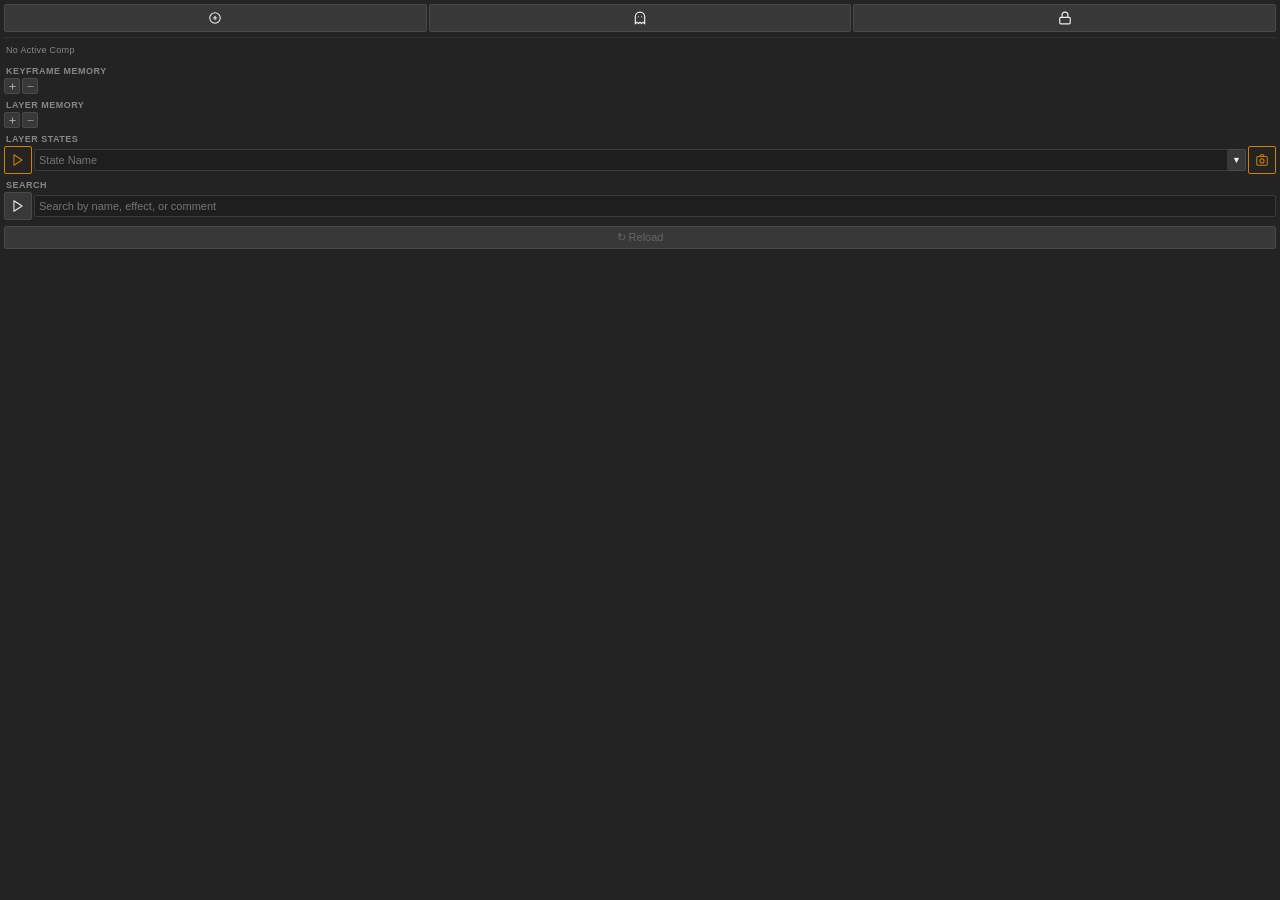
==== index.html @ d389cfa8 "ye" ====
<!DOCTYPE html>
<html>
<head>
    <meta charset="utf-8">
    <title>Holy Layer Master</title>
    <link rel="stylesheet" href="css/style.css">
</head>
<body>
    <div id="isolationBar" class="isolation-bar">
        <button id="soloBtn" class="iso-btn" title="Toggle solo on selected layers">
            <svg viewBox="0 0 24 24" fill="none" stroke="currentColor" stroke-width="1.8" stroke-linecap="round"><circle cx="12" cy="12" r="9"/><line x1="12" y1="9" x2="12" y2="15"/><line x1="9" y1="12" x2="15" y2="12"/></svg>
        </button>
        <button id="shyBtn" class="iso-btn" title="Shy focus: hide non-selected layers">
            <svg viewBox="0 0 24 24" fill="none" stroke="currentColor" stroke-width="2" stroke-linecap="round" stroke-linejoin="round"><path d="M9 10h.01"/><path d="M15 10h.01"/><path d="M12 2a8 8 0 0 0-8 8v12l3-3 2.5 2.5L12 19l2.5 2.5L17 19l3 3V10a8 8 0 0 0-8-8z"/></svg>
        </button>
        <button id="lockBtn" class="iso-btn" title="Lock selected layers">
            <svg viewBox="0 0 24 24" fill="none" stroke="currentColor" stroke-width="2" stroke-linecap="round" stroke-linejoin="round"><rect x="3" y="11" width="18" height="11" rx="2" ry="2"/><path d="M7 11V7a5 5 0 0 1 10 0v4"/></svg>
        </button>
    </div>
    <div id="activeCompLabel" class="comp-label">No Active Comp</div>

    <div class="section-title">Keyframe Memory</div>
    <div id="kfBanksContainer"></div>
    <div class="bank-controls">
        <button id="addKfBank" class="ctrl-btn add-btn" title="Add new keyframe memory bank">
            <svg viewBox="0 0 24 24" fill="none" stroke="currentColor" stroke-width="2.5" stroke-linecap="round" stroke-linejoin="round"><line x1="12" y1="5" x2="12" y2="19"/><line x1="5" y1="12" x2="19" y2="12"/></svg>
        </button>
        <button id="removeKfBank" class="ctrl-btn rem-btn" title="Remove this keyframe memory bank">
            <svg viewBox="0 0 24 24" fill="none" stroke="currentColor" stroke-width="2.5" stroke-linecap="round" stroke-linejoin="round"><line x1="5" y1="12" x2="19" y2="12"/></svg>
        </button>
    </div>

    <div class="section-title">Layer Memory</div>
    <div id="layBanksContainer"></div>
    <div class="bank-controls">
        <button id="addLayBank" class="ctrl-btn add-btn" title="Add new layer memory bank">
            <svg viewBox="0 0 24 24" fill="none" stroke="currentColor" stroke-width="2.5" stroke-linecap="round" stroke-linejoin="round"><line x1="12" y1="5" x2="12" y2="19"/><line x1="5" y1="12" x2="19" y2="12"/></svg>
        </button>
        <button id="removeLayBank" class="ctrl-btn rem-btn" title="Remove this layer memory bank">
            <svg viewBox="0 0 24 24" fill="none" stroke="currentColor" stroke-width="2.5" stroke-linecap="round" stroke-linejoin="round"><line x1="5" y1="12" x2="19" y2="12"/></svg>
        </button>
    </div>

    <div class="section-title">Layer States</div>
    <div class="row" id="stateRow">
        <button id="applyStateBtn" class="icon-btn" title="Apply saved timeline switches to matching layers">
            <svg viewBox="0 0 24 24" fill="none" stroke="currentColor" stroke-width="1.8" stroke-linecap="round" stroke-linejoin="round"><path d="M5 3l14 9-14 9V3z"/></svg>
        </button>
        <div class="state-combo-wrap">
            <input type="text" id="stateNameInput" class="state-combo-input" placeholder="State Name" title="Active State (Click to Rename)">
            <button id="stateDropdownBtn" class="state-combo-arrow" title="Switch active state">&#9660;</button>
            <div id="stateDropdownList" class="state-dropdown-list" style="display:none"></div>
        </div>
        <button id="captureStateBtn" class="icon-btn" title="Capture current Eye, Shy, Solo, and Lock states into this snapshot">
            <svg viewBox="0 0 24 24" fill="none" stroke="currentColor" stroke-width="1.8" stroke-linecap="round" stroke-linejoin="round"><rect x="3" y="6" width="18" height="15" rx="2"/><path d="M8 6l2-3h4l2 3"/><circle cx="12" cy="13.5" r="3.5"/></svg>
        </button>
    </div>

    <div class="section-title">Search</div>
    <div class="row" id="searchRow">
        <button id="searchBtn" class="icon-btn" title="Quick select layers matched by search term">
            <svg viewBox="0 0 24 24" fill="none" stroke="currentColor" stroke-width="1.8" stroke-linecap="round" stroke-linejoin="round"><path d="M5 3l14 9-14 9V3z"/></svg>
        </button>
        <input type="text" placeholder="Search by name, effect, or comment" id="searchInput" title="Search by name, effect, or comment">
    </div>
    <div class="row" style="margin-top: 6px;">
        <button id="reloadBtn" style="width: 100%; color: #666;">&#8635; Reload</button>
    </div>
    <script src="js/CSInterface.js"></script>
    <script src="js/main.js"></script>
</body>
</html>
---- css/style.css ----
/* === BASE === */
body { background-color: #232323; color: #ccc; font-family: "Segoe UI", Tahoma, sans-serif; font-size: 11px; padding: 4px; margin: 0; overflow-x: hidden; user-select: none; }
.comp-label { font-size: 9px; color: #888; padding: 2px 2px 5px; letter-spacing: 0.3px; white-space: nowrap; overflow: hidden; text-overflow: ellipsis; }
@keyframes comp-flash { 0% { color: #ddd; } 100% { color: #888; } }
.comp-label.flash { animation: comp-flash 0.5s ease-out; }
.section-title { font-weight: 600; margin: 6px 0 2px 2px; text-transform: uppercase; font-size: 9px; letter-spacing: 0.5px; color: #888; }
.row { display: flex; align-items: center; margin-bottom: 2px; gap: 2px; }

/* === INPUTS === */
input { flex-grow: 1; background-color: #1e1e1e; color: #fff; border: 1px solid #3a3a3a; padding: 4px; border-radius: 2px; outline: none; min-width: 40px; font-size: 11px; }
input:focus { border-color: #0078d7; }

/* === BUTTONS (base) === */
button { background-color: #383838; color: #eee; border: 1px solid #4a4a4a; padding: 4px; cursor: pointer; border-radius: 2px; width: 36px; flex-shrink: 0; font-size: 11px; transition: background-color 0.1s; }
button:hover { background-color: #555; }
button:active { background-color: #222; border-color: #0078d7; }

/* === ICON BUTTONS (sel/cap in bank rows, states, search) === */
.icon-btn { width: 28px; height: 28px; padding: 0; display: inline-flex; align-items: center; justify-content: center; }
.icon-btn svg { width: 14px; height: 14px; display: block; flex-shrink: 0; }

/* Default state for bank/state buttons is an amber outline */
#kfBanksContainer .icon-btn,
#layBanksContainer .icon-btn,
#stateRow .icon-btn {
    background-color: transparent;
    border-color: #d47d00;
    color: #d47d00;
}

.icon-btn.cap-active { background-color: #b36800; border-color: #d47d00; color: #eee; }
.icon-btn.cap-active:hover { background-color: #cc7800; }


/* === CLEAR BUTTON (x) === */
.clr-btn { width: 20px; font-size: 13px; color: #555; padding: 4px 0; border-color: transparent; background: transparent; }
.clr-btn:hover { color: #e06c75; background-color: transparent; border-color: transparent; }

/* === BANK CONTROLS (+/-) === */
.bank-controls { display: flex; gap: 2px; margin: 2px 0 4px; }
.ctrl-btn { width: 16px; height: 16px; padding: 0; display: inline-flex; align-items: center; justify-content: center; }
.ctrl-btn svg { width: 9px; height: 9px; display: block; flex-shrink: 0; }
.add-btn { color: #aaa; }
.rem-btn { color: #888; }

/* === ISOLATION BAR === */
.isolation-bar { display: flex; gap: 2px; margin-bottom: 5px; padding-bottom: 5px; border-bottom: 1px solid #333; }
.iso-btn { flex: 1; width: auto; height: 28px; padding: 0; display: inline-flex; align-items: center; justify-content: center; }
.iso-btn svg { width: 14px; height: 14px; display: block; flex-shrink: 0; }

/* === COLOR PICKER POPUP === */
.color-picker-popup {
    position: fixed;
    z-index: 1000;
    background: #2a2a2a;
    border: 1px solid #505050;
    border-radius: 3px;
    padding: 6px;
    box-shadow: 0 4px 14px rgba(0,0,0,0.6);
    min-width: 154px;
}
.cp-swatch-grid {
    display: grid;
    grid-template-columns: repeat(8, 16px);
    gap: 2px;
    margin-bottom: 6px;
}
.cp-swatch {
    width: 16px;
    height: 16px;
    border-radius: 2px;
    cursor: pointer;
    border: 1px solid rgba(255,255,255,0.1);
    position: relative;
    transition: transform 0.1s;
}
.cp-swatch:hover { transform: scale(1.25); border-color: rgba(255,255,255,0.5); z-index: 1; }
.cp-swatch-empty { background: repeating-linear-gradient(45deg,#333 0,#333 3px,#2a2a2a 3px,#2a2a2a 6px); cursor: default; }
.cp-hex-row { display: flex; align-items: center; gap: 2px; margin-bottom: 4px; }
.cp-hash { color: #777; font-size: 11px; flex-shrink: 0; }
#cpHexInput { flex: 1; min-width: 0; font-family: monospace; font-size: 11px; text-transform: uppercase; letter-spacing: 0.5px; }
.cp-btn { width: 24px; height: 24px; font-size: 10px; padding: 0; flex-shrink: 0; }
.cp-reset-btn { width: 100%; font-size: 10px; color: #777; background: transparent; border-color: #3a3a3a; padding: 3px 0; }
.cp-reset-btn:hover { color: #ccc; background: #333; }

/* === LAYER STATES COMBO === */
.state-combo-wrap { flex: 1; position: relative; display: flex; min-width: 0; }
.state-combo-input { flex: 1; min-width: 0; border-radius: 2px 0 0 2px; }
.state-combo-arrow { width: 18px; padding: 0; border-left: none; border-radius: 0 2px 2px 0; font-size: 9px; align-self: stretch; flex-shrink: 0; line-height: 1; }
.state-dropdown-list { position: absolute; top: 100%; left: 0; right: 0; background-color: #2a2a2a; border: 1px solid #4a4a4a; border-top: none; border-radius: 0 0 2px 2px; z-index: 100; max-height: 120px; overflow-y: auto; }
.dropdown-item { padding: 4px 6px; cursor: pointer; font-size: 11px; color: #ccc; white-space: nowrap; overflow: hidden; text-overflow: ellipsis; }
.dropdown-item:hover { background-color: #3a3a3a; }
.dropdown-item.active { color: #fff; background-color: #2e2e2e; }
.dropdown-item.create-new { color: #777; border-top: 1px solid #3a3a3a; font-style: italic; }
.dropdown-item.create-new:hover { background-color: #333; color: #aaa; }

/* ============================================================
   NARROW / SIDEPANEL LAYOUT
   Toggled by JS ResizeObserver adding .narrow to body
   ============================================================ */

.narrow .isolation-bar {
    flex-direction: column;
    gap: 4px;
}

.narrow .iso-btn {
    height: 44px;
    min-width: 10px;
}

.narrow .isolation-bar ~ .section-title,
.narrow .section-title { letter-spacing: 0.1em; }

.narrow #kfBanksContainer .row,
.narrow #layBanksContainer .row {
    flex-wrap: wrap;
}

/* Hide bank name inputs in narrow mode */
.narrow #kfBanksContainer .row input,
.narrow #layBanksContainer .row input {
    display: none;
}

.narrow #stateRow {
    flex-wrap: wrap;
}

/* Stack state dropdown above its buttons */
.narrow #stateRow .state-combo-wrap {
    order: -1;
    flex: 0 0 100%;
    margin-bottom: 2px;
}

.narrow #stateRow #applyStateBtn {
    margin-right: 0;
}

/* Stack search input above its button */
.narrow #searchRow {
    flex-wrap: wrap;
}
.narrow #searchRow #searchInput {
    order: -1;
    flex: 0 0 100%;
    margin-bottom: 2px;
}
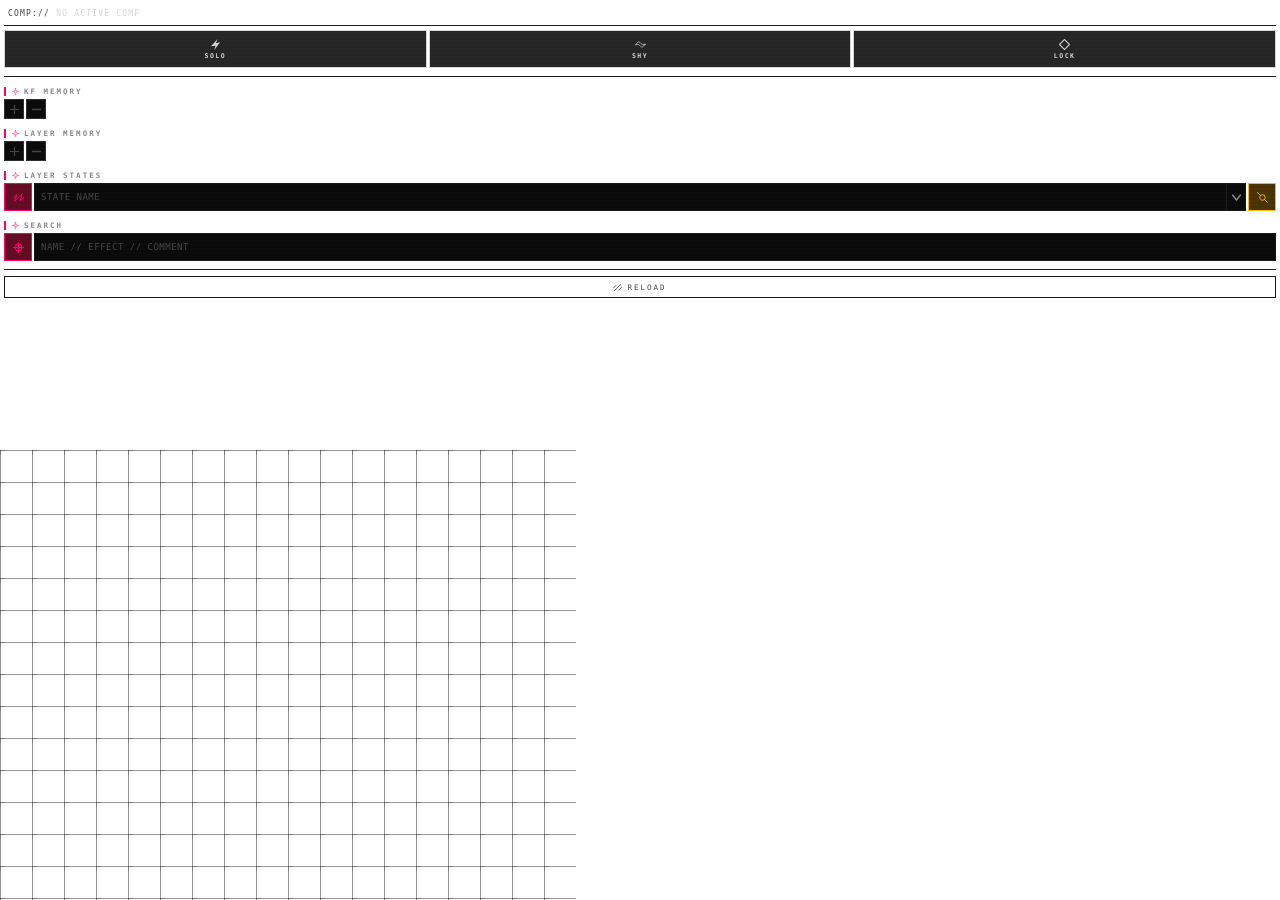
==== commit e46c44f2: "ok" ====
--- a/index.html
+++ b/index.html
@@ -1,72 +1,234 @@
 <!DOCTYPE html>
+<!-- ────────────────────────────────────────────── -->
+<!-- #region 🌐🌐🌐 HEAD
+─────────────────────────────────────────────────── -->
 <html>
 <head>
     <meta charset="utf-8">
     <title>Holy Layer Master</title>
     <link rel="stylesheet" href="css/style.css">
 </head>
+<!-- #endregion
+───────────────
+─────────────────────────────────────────────────── -->
 <body>
+
+<!-- ────────────────────────────────────────────── -->
+<!-- #region ⬛⬛⬛ BACKGROUND LAYER STACK
+─────────────────────────────────────────────────── -->
+
+<!-- Layer 4 — CRT Scanlines (full coverage, z-index 1000) -->
+<div class="crt-scanlines" aria-hidden="true"></div>
+
+<!-- Layer 2 — Theme Background Element (2% opacity, offset bottom-right) -->
+<svg id="theme-bg-element" xmlns="http://www.w3.org/2000/svg" viewBox="0 0 267.42 566.59" aria-hidden="true">
+    <path d="M267.42,287.1c-104.06,7.3-158.52,68.85-256.77,279.49C96.61,355.16,95.71,291.19,0,279.49,104.06,272.19,158.52,210.65,256.77,0c-85.96,211.43-85.06,275.39,10.65,287.1Z" fill="#FFFFFF" stroke="none"/>
+</svg>
+
+<!-- Layer 3 — Grid Element (abstract, bottom-left crop) -->
+<svg class="hp-grid-element" xmlns="http://www.w3.org/2000/svg" aria-hidden="true">
+    <defs>
+        <pattern id="hp-layout-grid" width="5" height="5" patternUnits="userSpaceOnUse">
+            <path d="M 8 0 L 0 0 0 8" fill="none" stroke="#1A1A1A" stroke-width="0.5"/>
+        </pattern>
+        <pattern id="hp-major-grid" width="32" height="32" patternUnits="userSpaceOnUse">
+            <rect width="5" height="5" fill="url(#hp-layout-grid)"/>
+            <path d="M 32 0 L 0 0 0 32" fill="none" stroke="#2E2E2E" stroke-width="1"/>
+        </pattern>
+    </defs>
+    <rect width="100%" height="100%" fill="url(#hp-major-grid)"/>
+</svg>
+
+<!-- #endregion
+───────────────
+─────────────────────────────────────────────────── -->
+
+<!-- ────────────────────────────────────────────── -->
+<!-- #region 🔴🔴🔴 PLUGIN FRAME
+─────────────────────────────────────────────────── -->
+<div class="hp-frame">
+
+    <!-- ────────────────────────────────────────── -->
+    <!-- #region 🔷🔷🔷 COMP HEADER
+    ─────────────────────────────────────────────── -->
+    <div id="activeCompLabel" class="comp-label">NO ACTIVE COMP</div>
+    <!-- #endregion
+    ───────────────
+    ─────────────────────────────────────────────── -->
+
+    <!-- ────────────────────────────────────────── -->
+    <!-- #region ⚡⚡⚡ ISOLATION BAR
+    ─────────────────────────────────────────────── -->
     <div id="isolationBar" class="isolation-bar">
         <button id="soloBtn" class="iso-btn" title="Toggle solo on selected layers">
-            <svg viewBox="0 0 24 24" fill="none" stroke="currentColor" stroke-width="1.8" stroke-linecap="round"><circle cx="12" cy="12" r="9"/><line x1="12" y1="9" x2="12" y2="15"/><line x1="9" y1="12" x2="15" y2="12"/></svg>
+            <!-- icons-bolt-solid-acute — energy / spotlight -->
+            <svg viewBox="0 0 8.25 10" fill="currentColor" xmlns="http://www.w3.org/2000/svg">
+                <polygon points="8.25 3 4.45 3.77 6.04 0 0 6.65 4.11 6.04 3.04 10 8.25 3"/>
+            </svg>
+            <span class="iso-label">SOLO</span>
         </button>
         <button id="shyBtn" class="iso-btn" title="Shy focus: hide non-selected layers">
-            <svg viewBox="0 0 24 24" fill="none" stroke="currentColor" stroke-width="2" stroke-linecap="round" stroke-linejoin="round"><path d="M9 10h.01"/><path d="M15 10h.01"/><path d="M12 2a8 8 0 0 0-8 8v12l3-3 2.5 2.5L12 19l2.5 2.5L17 19l3 3V10a8 8 0 0 0-8-8z"/></svg>
+            <!-- icons-wave-splice — phase / modulate visibility -->
+            <svg viewBox="0 0 14.95 8" fill="none" stroke="currentColor" stroke-linecap="round" stroke-linejoin="round" xmlns="http://www.w3.org/2000/svg">
+                <path d="M12.07,4.03c-1.37.23-2.76-.23-3.72-1.23-.77-.8-1.44-1.49-1.44-1.49-.53-.76-1.83-1.12-2.55-.47L.5,4.38l1.97-.38c1.43-.28,2.9.2,3.89,1.27.89.96,1.73,1.84,1.84,1.91.63.43,1.55.43,2.05,0l4.2-3.55-2.38.4Z"/>
+            </svg>
+            <span class="iso-label">SHY</span>
         </button>
         <button id="lockBtn" class="iso-btn" title="Lock selected layers">
-            <svg viewBox="0 0 24 24" fill="none" stroke="currentColor" stroke-width="2" stroke-linecap="round" stroke-linejoin="round"><rect x="3" y="11" width="18" height="11" rx="2" ry="2"/><path d="M7 11V7a5 5 0 0 1 10 0v4"/></svg>
-        </button>
-    </div>
-    <div id="activeCompLabel" class="comp-label">No Active Comp</div>
-
-    <div class="section-title">Keyframe Memory</div>
+            <!-- icons-diamond-solid-frame — locked / precious -->
+            <svg viewBox="0 0 10.04 10.04" fill="currentColor" xmlns="http://www.w3.org/2000/svg">
+                <path d="M5.01,1.15l3.88,3.88-3.86,3.86-3.88-3.88,3.86-3.86M5.01,0c-.16,0-.33.06-.45.19L.19,4.56c-.25.25-.25.66,0,.91l4.38,4.38c.13.13.29.19.45.19s.33-.06.45-.19l4.37-4.37c.25-.25.25-.66,0-.91L5.47.19c-.13-.13-.29-.19-.45-.19h0Z"/>
+            </svg>
+            <span class="iso-label">LOCK</span>
+        </button>
+    </div>
+    <!-- #endregion
+    ───────────────
+    ─────────────────────────────────────────────── -->
+
+    <!-- ────────────────────────────────────────── -->
+    <!-- #region 💾💾💾 KEYFRAME MEMORY
+    ─────────────────────────────────────────────── -->
+    <div class="section-header">
+        <svg class="section-star" viewBox="0 0 11 11" fill="none" stroke="currentColor" stroke-linecap="round" stroke-linejoin="round">
+            <polygon points="5.5 .5 6.57 4.43 10.5 5.5 6.57 6.57 5.5 10.5 4.43 6.57 .5 5.5 4.43 4.43 5.5 .5"/>
+        </svg>
+        <span class="section-title">KF Memory</span>
+    </div>
     <div id="kfBanksContainer"></div>
     <div class="bank-controls">
         <button id="addKfBank" class="ctrl-btn add-btn" title="Add new keyframe memory bank">
-            <svg viewBox="0 0 24 24" fill="none" stroke="currentColor" stroke-width="2.5" stroke-linecap="round" stroke-linejoin="round"><line x1="12" y1="5" x2="12" y2="19"/><line x1="5" y1="12" x2="19" y2="12"/></svg>
-        </button>
-        <button id="removeKfBank" class="ctrl-btn rem-btn" title="Remove this keyframe memory bank">
-            <svg viewBox="0 0 24 24" fill="none" stroke="currentColor" stroke-width="2.5" stroke-linecap="round" stroke-linejoin="round"><line x1="5" y1="12" x2="19" y2="12"/></svg>
-        </button>
-    </div>
-
-    <div class="section-title">Layer Memory</div>
+            <!-- icons-plus-line -->
+            <svg viewBox="0 0 11 11" fill="none" stroke="currentColor" stroke-width="1.5" stroke-linecap="round" xmlns="http://www.w3.org/2000/svg">
+                <line x1="5.5" y1=".5" x2="5.5" y2="10.5"/>
+                <line x1=".5" y1="5.5" x2="10.5" y2="5.5"/>
+            </svg>
+        </button>
+        <button id="removeKfBank" class="ctrl-btn rem-btn" title="Remove last keyframe memory bank">
+            <!-- icons-minus-line -->
+            <svg viewBox="0 0 9.4 1" fill="none" stroke="currentColor" stroke-width="1.5" stroke-linecap="round" xmlns="http://www.w3.org/2000/svg">
+                <line x1=".5" y1=".5" x2="8.9" y2=".5"/>
+            </svg>
+        </button>
+    </div>
+    <!-- #endregion
+    ───────────────
+    ─────────────────────────────────────────────── -->
+
+    <!-- ────────────────────────────────────────── -->
+    <!-- #region 🗂️🗂️🗂️ LAYER MEMORY
+    ─────────────────────────────────────────────── -->
+    <div class="section-header">
+        <svg class="section-star" viewBox="0 0 11 11" fill="none" stroke="currentColor" stroke-linecap="round" stroke-linejoin="round">
+            <polygon points="5.5 .5 6.57 4.43 10.5 5.5 6.57 6.57 5.5 10.5 4.43 6.57 .5 5.5 4.43 4.43 5.5 .5"/>
+        </svg>
+        <span class="section-title">Layer Memory</span>
+    </div>
     <div id="layBanksContainer"></div>
     <div class="bank-controls">
         <button id="addLayBank" class="ctrl-btn add-btn" title="Add new layer memory bank">
-            <svg viewBox="0 0 24 24" fill="none" stroke="currentColor" stroke-width="2.5" stroke-linecap="round" stroke-linejoin="round"><line x1="12" y1="5" x2="12" y2="19"/><line x1="5" y1="12" x2="19" y2="12"/></svg>
-        </button>
-        <button id="removeLayBank" class="ctrl-btn rem-btn" title="Remove this layer memory bank">
-            <svg viewBox="0 0 24 24" fill="none" stroke="currentColor" stroke-width="2.5" stroke-linecap="round" stroke-linejoin="round"><line x1="5" y1="12" x2="19" y2="12"/></svg>
-        </button>
-    </div>
-
-    <div class="section-title">Layer States</div>
+            <svg viewBox="0 0 11 11" fill="none" stroke="currentColor" stroke-width="1.5" stroke-linecap="round" xmlns="http://www.w3.org/2000/svg">
+                <line x1="5.5" y1=".5" x2="5.5" y2="10.5"/>
+                <line x1=".5" y1="5.5" x2="10.5" y2="5.5"/>
+            </svg>
+        </button>
+        <button id="removeLayBank" class="ctrl-btn rem-btn" title="Remove last layer memory bank">
+            <svg viewBox="0 0 9.4 1" fill="none" stroke="currentColor" stroke-width="1.5" stroke-linecap="round" xmlns="http://www.w3.org/2000/svg">
+                <line x1=".5" y1=".5" x2="8.9" y2=".5"/>
+            </svg>
+        </button>
+    </div>
+    <!-- #endregion
+    ───────────────
+    ─────────────────────────────────────────────── -->
+
+    <!-- ────────────────────────────────────────── -->
+    <!-- #region 📷📷📷 LAYER STATES
+    ─────────────────────────────────────────────── -->
+    <div class="section-header">
+        <svg class="section-star" viewBox="0 0 11 11" fill="none" stroke="currentColor" stroke-linecap="round" stroke-linejoin="round">
+            <polygon points="5.5 .5 6.57 4.43 10.5 5.5 6.57 6.57 5.5 10.5 4.43 6.57 .5 5.5 4.43 4.43 5.5 .5"/>
+        </svg>
+        <span class="section-title">Layer States</span>
+    </div>
     <div class="row" id="stateRow">
         <button id="applyStateBtn" class="icon-btn" title="Apply saved timeline switches to matching layers">
-            <svg viewBox="0 0 24 24" fill="none" stroke="currentColor" stroke-width="1.8" stroke-linecap="round" stroke-linejoin="round"><path d="M5 3l14 9-14 9V3z"/></svg>
+            <!-- icons-zigbolt-outline — send / apply -->
+            <svg viewBox="0 0 14.21 11" fill="none" stroke="currentColor" stroke-width="1.2" stroke-linecap="round" stroke-linejoin="round" xmlns="http://www.w3.org/2000/svg">
+                <polyline points=".5 6.26 4.97 1.78 1.84 10.5 11.84 .5 9.24 9.76 13.71 5.28"/>
+            </svg>
         </button>
         <div class="state-combo-wrap">
-            <input type="text" id="stateNameInput" class="state-combo-input" placeholder="State Name" title="Active State (Click to Rename)">
-            <button id="stateDropdownBtn" class="state-combo-arrow" title="Switch active state">&#9660;</button>
+            <input type="text" id="stateNameInput" class="state-combo-input" placeholder="State Name" title="Active State (click to rename)">
+            <button id="stateDropdownBtn" class="state-combo-arrow" title="Switch active state">
+                <!-- icons-chevron-stack-vertical (single chevron down) -->
+                <svg viewBox="0 0 9.17 6" fill="none" stroke="currentColor" stroke-width="1.5" stroke-linecap="round" stroke-linejoin="round" xmlns="http://www.w3.org/2000/svg">
+                    <polyline points="8.67 .5 4.59 5.5 .5 .5"/>
+                </svg>
+            </button>
             <div id="stateDropdownList" class="state-dropdown-list" style="display:none"></div>
         </div>
         <button id="captureStateBtn" class="icon-btn" title="Capture current Eye, Shy, Solo, and Lock states into this snapshot">
-            <svg viewBox="0 0 24 24" fill="none" stroke="currentColor" stroke-width="1.8" stroke-linecap="round" stroke-linejoin="round"><rect x="3" y="6" width="18" height="15" rx="2"/><path d="M8 6l2-3h4l2 3"/><circle cx="12" cy="13.5" r="3.5"/></svg>
-        </button>
-    </div>
-
-    <div class="section-title">Search</div>
+            <!-- icons-lens-split — capture / focus -->
+            <svg viewBox="0 0 11 11" fill="none" stroke="currentColor" stroke-linecap="round" stroke-linejoin="round" xmlns="http://www.w3.org/2000/svg">
+                <line x1="3.59" y1="3.59" x2=".5" y2=".5"/>
+                <line x1="10.5" y1="10.5" x2="7.41" y2="7.41"/>
+                <path d="M7.41,3.59c-1.05-1.05-2.76-1.05-3.82,0-1.05,1.05-1.05,2.76,0,3.82,1.05,1.05,2.76,1.05,3.82,0,1.05-1.05,1.05-2.76,0-3.82Z"/>
+            </svg>
+        </button>
+    </div>
+    <!-- #endregion
+    ───────────────
+    ─────────────────────────────────────────────── -->
+
+    <!-- ────────────────────────────────────────── -->
+    <!-- #region 🔍🔍🔍 SEARCH
+    ─────────────────────────────────────────────── -->
+    <div class="section-header">
+        <svg class="section-star" viewBox="0 0 11 11" fill="none" stroke="currentColor" stroke-linecap="round" stroke-linejoin="round">
+            <polygon points="5.5 .5 6.57 4.43 10.5 5.5 6.57 6.57 5.5 10.5 4.43 6.57 .5 5.5 4.43 4.43 5.5 .5"/>
+        </svg>
+        <span class="section-title">Search</span>
+    </div>
     <div class="row" id="searchRow">
         <button id="searchBtn" class="icon-btn" title="Quick select layers matched by search term">
-            <svg viewBox="0 0 24 24" fill="none" stroke="currentColor" stroke-width="1.8" stroke-linecap="round" stroke-linejoin="round"><path d="M5 3l14 9-14 9V3z"/></svg>
-        </button>
-        <input type="text" placeholder="Search by name, effect, or comment" id="searchInput" title="Search by name, effect, or comment">
-    </div>
-    <div class="row" style="margin-top: 6px;">
-        <button id="reloadBtn" style="width: 100%; color: #666;">&#8635; Reload</button>
-    </div>
-    <script src="js/CSInterface.js"></script>
-    <script src="js/main.js"></script>
+            <!-- icons-target-cross-ring — targeting / select -->
+            <svg viewBox="0 0 11 11" fill="none" stroke="currentColor" stroke-linecap="round" stroke-linejoin="round" xmlns="http://www.w3.org/2000/svg">
+                <line x1="5.5" y1=".5" x2="5.5" y2="10.5"/>
+                <line x1=".5" y1="5.5" x2="10.5" y2="5.5"/>
+                <circle cx="5.5" cy="5.47" r="3.56"/>
+            </svg>
+        </button>
+        <input type="text" placeholder="Name // Effect // Comment" id="searchInput" title="Search by name, effect, or comment">
+    </div>
+    <!-- #endregion
+    ───────────────
+    ─────────────────────────────────────────────── -->
+
+    <!-- ────────────────────────────────────────── -->
+    <!-- #region 🔁🔁🔁 SYSTEM
+    ─────────────────────────────────────────────── -->
+    <div class="row hp-sys-row">
+        <button id="reloadBtn" class="sys-btn">
+            <svg viewBox="0 0 14.21 11" fill="none" stroke="currentColor" stroke-width="1.2" stroke-linecap="round" stroke-linejoin="round" xmlns="http://www.w3.org/2000/svg">
+                <!-- icons-zigbolt-segmented — reload signal -->
+                <line x1="2.21" y1="10.5" x2="12.21" y2=".5"/>
+                <line x1=".5" y1="6.26" x2="4.97" y2="1.78"/>
+                <line x1="9.24" y1="9.76" x2="13.71" y2="5.28"/>
+            </svg>
+            RELOAD
+        </button>
+    </div>
+    <!-- #endregion
+    ───────────────
+    ─────────────────────────────────────────────── -->
+
+</div>
+<!-- #endregion
+───────────────
+─────────────────────────────────────────────────── -->
+
+<script src="js/CSInterface.js"></script>
+<script src="js/main.js"></script>
 </body>
 </html>
--- a/css/style.css
+++ b/css/style.css
@@ -1,149 +1,760 @@
-/* === BASE === */
-body { background-color: #232323; color: #ccc; font-family: "Segoe UI", Tahoma, sans-serif; font-size: 11px; padding: 4px; margin: 0; overflow-x: hidden; user-select: none; }
-.comp-label { font-size: 9px; color: #888; padding: 2px 2px 5px; letter-spacing: 0.3px; white-space: nowrap; overflow: hidden; text-overflow: ellipsis; }
-@keyframes comp-flash { 0% { color: #ddd; } 100% { color: #888; } }
-.comp-label.flash { animation: comp-flash 0.5s ease-out; }
-.section-title { font-weight: 600; margin: 6px 0 2px 2px; text-transform: uppercase; font-size: 9px; letter-spacing: 0.5px; color: #888; }
-.row { display: flex; align-items: center; margin-bottom: 2px; gap: 2px; }
-
-/* === INPUTS === */
-input { flex-grow: 1; background-color: #1e1e1e; color: #fff; border: 1px solid #3a3a3a; padding: 4px; border-radius: 2px; outline: none; min-width: 40px; font-size: 11px; }
-input:focus { border-color: #0078d7; }
-
-/* === BUTTONS (base) === */
-button { background-color: #383838; color: #eee; border: 1px solid #4a4a4a; padding: 4px; cursor: pointer; border-radius: 2px; width: 36px; flex-shrink: 0; font-size: 11px; transition: background-color 0.1s; }
-button:hover { background-color: #555; }
-button:active { background-color: #222; border-color: #0078d7; }
-
-/* === ICON BUTTONS (sel/cap in bank rows, states, search) === */
-.icon-btn { width: 28px; height: 28px; padding: 0; display: inline-flex; align-items: center; justify-content: center; }
-.icon-btn svg { width: 14px; height: 14px; display: block; flex-shrink: 0; }
-
-/* Default state for bank/state buttons is an amber outline */
-#kfBanksContainer .icon-btn,
-#layBanksContainer .icon-btn,
-#stateRow .icon-btn {
-    background-color: transparent;
-    border-color: #d47d00;
-    color: #d47d00;
-}
-
-.icon-btn.cap-active { background-color: #b36800; border-color: #d47d00; color: #eee; }
-.icon-btn.cap-active:hover { background-color: #cc7800; }
-
-
-/* === CLEAR BUTTON (x) === */
-.clr-btn { width: 20px; font-size: 13px; color: #555; padding: 4px 0; border-color: transparent; background: transparent; }
-.clr-btn:hover { color: #e06c75; background-color: transparent; border-color: transparent; }
-
-/* === BANK CONTROLS (+/-) === */
-.bank-controls { display: flex; gap: 2px; margin: 2px 0 4px; }
-.ctrl-btn { width: 16px; height: 16px; padding: 0; display: inline-flex; align-items: center; justify-content: center; }
-.ctrl-btn svg { width: 9px; height: 9px; display: block; flex-shrink: 0; }
-.add-btn { color: #aaa; }
-.rem-btn { color: #888; }
-
-/* === ISOLATION BAR === */
-.isolation-bar { display: flex; gap: 2px; margin-bottom: 5px; padding-bottom: 5px; border-bottom: 1px solid #333; }
-.iso-btn { flex: 1; width: auto; height: 28px; padding: 0; display: inline-flex; align-items: center; justify-content: center; }
-.iso-btn svg { width: 14px; height: 14px; display: block; flex-shrink: 0; }
-
-/* === COLOR PICKER POPUP === */
+/* ────────────────────────────────────────────── */
+/* #region 🎨🎨🎨 COLOR VARIABLES
+─────────────────────────────────────────────────── */
+:root {
+  /* Monochrome */
+  --hp-void: #000000;
+  --hp-surface: #0A0A0A;
+  --hp-border: #1A1A1A;
+  --hp-border-active: #2E2E2E;
+
+  /* Signal Colors — Primary (Select / Recall) */
+  --hp-signal-MAIN: #FF0073;
+  --hp-signal-MAIN-dark: #640a23;
+  --hp-signal-MAIN-boost: #fdadb4;
+
+  /* Signal Colors — Secondary 1 (ISO / State toggles) */
+  --hp-signal-secondary-1: #d3d6d5;
+  --hp-signal-secondary-1-dark: #252525;
+  --hp-signal-secondary-1-boost: #ffffff;
+
+  /* Signal Colors — Secondary 2 (Capture / Save) */
+  --hp-signal-secondary-2: #FFB800;
+  --hp-signal-secondary-2-dark: #4a3200;
+  --hp-signal-secondary-2-boost: #ffd980;
+
+  /* Text & States */
+  --hp-signal-white: #F0F0F0;
+  --hp-signal-mid: #888888;
+  --hp-signal-dim: #444444;
+  --hp-danger: #FF2D2D;
+
+  /* Effects */
+  --hp-glow-MAIN: rgba(255, 0, 115, 0.15);
+  --hp-glow-teal: rgba(0, 255, 195, 0.12);
+  --hp-glow-amber: rgba(255, 184, 0, 0.15);
+}
+
+/* #endregion
+───────────────
+─────────────────────────────────────────────────── */
+/* #region 📐📐📐 LAYOUT TOKENS
+─────────────────────────────────────────────────── */
+:root {
+  --hp-stroke-hair: 0.75px;
+  --hp-stroke-thin: 1px;
+  --hp-radius: 0px;
+  --hp-grid-layout: 4px;
+  --hp-gap-segment: 2px;
+  --hp-scanline-opacity: 0.01;
+  --hp-scanline-repeat: 2px;
+  --hp-flicker-duration: 50ms;
+}
+
+/* #endregion
+───────────────
+─────────────────────────────────────────────────── */
+/* #region 🌍🌍🌍 BASE ELEMENTS
+─────────────────────────────────────────────────── */
+* { box-sizing: border-box; }
+
+body {
+  background: transparent;
+  color: var(--hp-signal-white);
+  font-family: 'JetBrains Mono', 'Consolas', 'Courier New', monospace;
+  font-size: 10px;
+  padding: 0;
+  margin: 0;
+  overflow-x: hidden;
+  user-select: none;
+}
+
+.hp-frame {
+  position: relative;
+  z-index: 1;
+  padding: 4px;
+}
+
+/* #endregion
+───────────────
+─────────────────────────────────────────────────── */
+/* #region ⚡⚡⚡ ANIMATIONS & EFFECTS
+─────────────────────────────────────────────────── */
+@keyframes sync-flicker {
+  0%, 100% { opacity: 1; }
+  25%       { opacity: 0.8; }
+  50%       { opacity: 1; }
+  75%       { opacity: 0.9; }
+}
+
+@keyframes comp-flash {
+  0%   { color: var(--hp-signal-white); }
+  100% { color: var(--hp-signal-secondary-1); }
+}
+
+.comp-label.flash {
+  animation: comp-flash 0.4s steps(4, end);
+}
+
+button:active {
+  animation: sync-flicker var(--hp-flicker-duration) steps(4, end);
+}
+
+/* #endregion
+───────────────
+─────────────────────────────────────────────────── */
+/* #region 🌐🌐🌐 BACKGROUND LAYERS
+─────────────────────────────────────────────────── */
+.crt-scanlines {
+  position: fixed;
+  top: 0;
+  left: 0;
+  width: 100%;
+  height: 100%;
+  background-image: repeating-linear-gradient(
+    0deg,
+    transparent,
+    transparent var(--hp-scanline-repeat),
+    rgba(255, 255, 255, var(--hp-scanline-opacity)) var(--hp-scanline-repeat),
+    rgba(255, 255, 255, var(--hp-scanline-opacity)) calc(var(--hp-scanline-repeat) * 2)
+  );
+  pointer-events: none;
+  z-index: 1000;
+}
+
+#theme-bg-element {
+  position: fixed;
+  bottom: -20%;
+  right: -15%;
+  width: 95%;
+  height: auto;
+  opacity: 0.02;
+  z-index: 0;
+  pointer-events: none;
+}
+
+.hp-grid-element {
+  position: fixed;
+  bottom: 0;
+  left: 0;
+  width: 45%;
+  height: 50%;
+  z-index: 0;
+  pointer-events: none;
+}
+
+/* #endregion
+───────────────
+─────────────────────────────────────────────────── */
+/* #region 💎💎💎 COMP LABEL
+─────────────────────────────────────────────────── */
+.comp-label {
+  font-size: 8px;
+  letter-spacing: 1.2px;
+  text-transform: uppercase;
+  white-space: nowrap;
+  overflow: hidden;
+  text-overflow: ellipsis;
+  padding: 5px 4px 7px;
+  border-bottom: 1px solid var(--hp-border);
+  margin-bottom: 2px;
+  color: var(--hp-signal-secondary-1);
+  font-family: 'JetBrains Mono', 'Consolas', monospace;
+}
+
+.comp-label::before {
+  content: "COMP:// ";
+  color: var(--hp-signal-dim);
+}
+
+/* #endregion
+───────────────
+─────────────────────────────────────────────────── */
+/* #region 🔲🔲🔲 ISOLATION BAR
+─────────────────────────────────────────────────── */
+.isolation-bar {
+  display: flex;
+  gap: 2px;
+  margin: 4px 0 2px;
+  padding-bottom: 8px;
+  border-bottom: 1px solid var(--hp-border);
+}
+
+.iso-btn {
+  flex: 1;
+  height: 38px;
+  width: auto;
+  padding: 0;
+  display: flex;
+  flex-direction: column;
+  align-items: center;
+  justify-content: center;
+  gap: 3px;
+  background-color: var(--hp-signal-secondary-1-dark);
+  border: 1px solid var(--hp-signal-secondary-1);
+  color: var(--hp-signal-secondary-1);
+  border-radius: var(--hp-radius);
+  cursor: pointer;
+  transition: all var(--hp-flicker-duration) steps(4, end);
+  font-family: 'JetBrains Mono', 'Consolas', monospace;
+}
+
+.iso-btn svg {
+  width: 11px;
+  height: 11px;
+  display: block;
+  flex-shrink: 0;
+}
+
+.iso-label {
+  font-size: 6.5px;
+  letter-spacing: 1.5px;
+  font-weight: 700;
+  text-transform: uppercase;
+  line-height: 1;
+}
+
+.iso-btn:hover {
+  background-color: var(--hp-signal-secondary-1);
+  border-color: var(--hp-signal-secondary-1-boost);
+  color: var(--hp-signal-secondary-1-dark);
+}
+
+/* #endregion
+───────────────
+─────────────────────────────────────────────────── */
+/* #region 📌📌📌 SECTION HEADERS
+─────────────────────────────────────────────────── */
+.section-header {
+  display: flex;
+  align-items: center;
+  gap: 5px;
+  margin: 10px 0 3px;
+  padding-left: 6px;
+  border-left: 2px solid var(--hp-signal-MAIN);
+}
+
+.section-star {
+  width: 7px;
+  height: 7px;
+  flex-shrink: 0;
+  color: var(--hp-signal-MAIN);
+  opacity: 0.8;
+}
+
+.section-title {
+  font-family: 'JetBrains Mono', 'Consolas', monospace;
+  font-size: 7.5px;
+  font-weight: 700;
+  letter-spacing: 2px;
+  color: var(--hp-signal-mid);
+  text-transform: uppercase;
+  flex: 1;
+}
+
+/* #endregion
+───────────────
+─────────────────────────────────────────────────── */
+/* #region 🔘🔘🔘 BANK ROWS
+─────────────────────────────────────────────────── */
+.row {
+  display: flex;
+  align-items: center;
+  margin-bottom: 2px;
+  gap: 2px;
+}
+
+/* ALL inputs */
+input {
+  flex-grow: 1;
+  background-color: var(--hp-surface);
+  color: var(--hp-signal-white);
+  border: 1px solid var(--hp-border);
+  border-radius: var(--hp-radius);
+  padding: 4px 6px;
+  outline: none;
+  min-width: 40px;
+  font-size: 9px;
+  font-family: 'JetBrains Mono', 'Consolas', monospace;
+  letter-spacing: 0.5px;
+  text-transform: uppercase;
+  height: 28px;
+}
+
+input::placeholder {
+  color: var(--hp-signal-dim);
+  text-transform: uppercase;
+  letter-spacing: 0.5px;
+  font-style: normal;
+}
+
+input:focus {
+  border-color: var(--hp-signal-MAIN);
+  box-shadow: inset 0 0 8px var(--hp-glow-MAIN);
+  background-color: var(--hp-surface);
+}
+
+/* Base button reset */
+button {
+  background-color: var(--hp-surface);
+  color: var(--hp-signal-mid);
+  border: 1px solid var(--hp-border-active);
+  padding: 0;
+  cursor: pointer;
+  border-radius: var(--hp-radius);
+  width: 28px;
+  height: 28px;
+  flex-shrink: 0;
+  font-size: 8px;
+  font-family: 'JetBrains Mono', 'Consolas', monospace;
+  text-transform: uppercase;
+  letter-spacing: 1px;
+  transition: all var(--hp-flicker-duration) steps(4, end);
+  display: inline-flex;
+  align-items: center;
+  justify-content: center;
+}
+
+button:hover {
+  background-color: var(--hp-border-active);
+  color: var(--hp-signal-white);
+}
+
+/* Icon button base */
+.icon-btn {
+  width: 28px;
+  height: 28px;
+  padding: 0;
+  display: inline-flex;
+  align-items: center;
+  justify-content: center;
+}
+
+.icon-btn svg {
+  width: 11px;
+  height: 11px;
+  display: block;
+  flex-shrink: 0;
+}
+
+/* SELECT buttons — pink / primary signal */
+.sel-btn,
+#searchBtn,
+#applyStateBtn {
+  background-color: var(--hp-signal-MAIN-dark);
+  border-color: var(--hp-signal-MAIN);
+  color: var(--hp-signal-MAIN);
+}
+
+.sel-btn:hover,
+#searchBtn:hover,
+#applyStateBtn:hover {
+  background-color: var(--hp-signal-MAIN);
+  border-color: var(--hp-signal-MAIN-boost);
+  color: var(--hp-signal-MAIN-dark);
+}
+
+/* CAPTURE buttons — amber */
+.cap-btn,
+#captureStateBtn {
+  background-color: var(--hp-signal-secondary-2-dark);
+  border-color: var(--hp-signal-secondary-2);
+  color: var(--hp-signal-secondary-2);
+}
+
+.cap-btn:hover,
+#captureStateBtn:hover {
+  background-color: var(--hp-signal-secondary-2);
+  border-color: var(--hp-signal-secondary-2-boost);
+  color: var(--hp-signal-secondary-2-dark);
+}
+
+/* cap-active — bank has saved data (amber glow indicator) */
+.icon-btn.cap-active {
+  background-color: var(--hp-signal-secondary-2-dark);
+  border-color: var(--hp-signal-secondary-2);
+  color: var(--hp-signal-secondary-2);
+  box-shadow: 0 0 6px var(--hp-glow-amber);
+}
+
+.icon-btn.cap-active:hover {
+  background-color: var(--hp-signal-secondary-2);
+  border-color: var(--hp-signal-secondary-2-boost);
+  color: var(--hp-signal-secondary-2-dark);
+}
+
+/* CLEAR / DELETE button */
+.clr-btn {
+  width: 20px;
+  height: 20px;
+  color: var(--hp-signal-dim);
+  padding: 0;
+  border-color: transparent;
+  background: transparent;
+  align-self: center;
+  flex-shrink: 0;
+}
+
+.clr-btn svg {
+  width: 8px;
+  height: 8px;
+  display: block;
+}
+
+.clr-btn:hover {
+  color: var(--hp-danger);
+  background-color: transparent;
+  border-color: transparent;
+}
+
+/* #endregion
+───────────────
+─────────────────────────────────────────────────── */
+/* #region 💡💡💡 BANK CONTROLS (+/-)
+─────────────────────────────────────────────────── */
+.bank-controls {
+  display: flex;
+  gap: 2px;
+  margin: 2px 0 6px;
+}
+
+.ctrl-btn {
+  width: 20px;
+  height: 20px;
+  padding: 0;
+  display: inline-flex;
+  align-items: center;
+  justify-content: center;
+  background-color: var(--hp-surface);
+  border: 1px solid var(--hp-border-active);
+  color: var(--hp-signal-dim);
+}
+
+.ctrl-btn svg {
+  width: 9px;
+  height: 9px;
+  display: block;
+  flex-shrink: 0;
+}
+
+.add-btn:hover {
+  border-color: var(--hp-signal-MAIN);
+  color: var(--hp-signal-MAIN);
+  background-color: var(--hp-signal-MAIN-dark);
+}
+
+.rem-btn:hover {
+  border-color: var(--hp-danger);
+  color: var(--hp-danger);
+  background-color: rgba(255, 45, 45, 0.1);
+}
+
+/* #endregion
+───────────────
+─────────────────────────────────────────────────── */
+/* #region 📷📷📷 LAYER STATES COMBO
+─────────────────────────────────────────────────── */
+.state-combo-wrap {
+  flex: 1;
+  position: relative;
+  display: flex;
+  min-width: 0;
+}
+
+.state-combo-input {
+  flex: 1;
+  min-width: 0;
+  border-right: none;
+}
+
+.state-combo-arrow {
+  width: 20px;
+  height: 28px;
+  padding: 0;
+  border-left: 1px solid var(--hp-border);
+  background-color: var(--hp-surface);
+  color: var(--hp-signal-mid);
+  flex-shrink: 0;
+  display: inline-flex;
+  align-items: center;
+  justify-content: center;
+  border-top: 1px solid var(--hp-border);
+  border-right: 1px solid var(--hp-border);
+  border-bottom: 1px solid var(--hp-border);
+  cursor: pointer;
+  transition: all var(--hp-flicker-duration) steps(4, end);
+}
+
+.state-combo-arrow svg {
+  width: 9px;
+  height: 7px;
+  display: block;
+}
+
+.state-combo-arrow:hover {
+  background-color: var(--hp-border-active);
+  color: var(--hp-signal-white);
+  border-color: var(--hp-border-active);
+}
+
+.state-dropdown-list {
+  position: absolute;
+  top: 100%;
+  left: 0;
+  right: 0;
+  background-color: var(--hp-surface);
+  border: 1px solid var(--hp-border-active);
+  border-top: none;
+  z-index: 100;
+  max-height: 120px;
+  overflow-y: auto;
+}
+
+.dropdown-item {
+  padding: 5px 8px;
+  cursor: pointer;
+  font-size: 8.5px;
+  font-family: 'JetBrains Mono', 'Consolas', monospace;
+  color: var(--hp-signal-mid);
+  text-transform: uppercase;
+  letter-spacing: 0.5px;
+  white-space: nowrap;
+  overflow: hidden;
+  text-overflow: ellipsis;
+  border-bottom: 1px solid var(--hp-border);
+}
+
+.dropdown-item:last-child {
+  border-bottom: none;
+}
+
+.dropdown-item:hover {
+  background-color: var(--hp-border-active);
+  color: var(--hp-signal-white);
+}
+
+.dropdown-item.active {
+  color: var(--hp-signal-secondary-1);
+  background-color: var(--hp-signal-secondary-1-dark);
+}
+
+.dropdown-item.create-new {
+  color: var(--hp-signal-dim);
+  border-top: 1px solid var(--hp-border-active);
+  font-style: normal;
+  letter-spacing: 0;
+}
+
+.dropdown-item.create-new:hover {
+  color: var(--hp-signal-MAIN);
+  background-color: var(--hp-signal-MAIN-dark);
+}
+
+/* #endregion
+───────────────
+─────────────────────────────────────────────────── */
+/* #region 🔍🔍🔍 SEARCH & SYSTEM ROW
+─────────────────────────────────────────────────── */
+.hp-sys-row {
+  margin-top: 8px;
+  padding-top: 6px;
+  border-top: 1px solid var(--hp-border);
+}
+
+.sys-btn {
+  width: 100%;
+  height: 22px;
+  padding: 0 8px;
+  font-size: 7.5px;
+  letter-spacing: 2px;
+  color: var(--hp-signal-dim);
+  border-color: var(--hp-border);
+  background: transparent;
+  justify-content: center;
+  gap: 5px;
+}
+
+.sys-btn svg {
+  width: 9px;
+  height: 9px;
+  flex-shrink: 0;
+}
+
+.sys-btn:hover {
+  color: var(--hp-signal-mid);
+  border-color: var(--hp-border-active);
+  background-color: var(--hp-surface);
+}
+
+/* #endregion
+───────────────
+─────────────────────────────────────────────────── */
+/* #region 🎛️🎛️🎛️ COLOR PICKER POPUP
+─────────────────────────────────────────────────── */
 .color-picker-popup {
-    position: fixed;
-    z-index: 1000;
-    background: #2a2a2a;
-    border: 1px solid #505050;
-    border-radius: 3px;
-    padding: 6px;
-    box-shadow: 0 4px 14px rgba(0,0,0,0.6);
-    min-width: 154px;
-}
+  position: fixed;
+  z-index: 1001;
+  background: var(--hp-surface);
+  border: 1px solid var(--hp-border-active);
+  border-radius: var(--hp-radius);
+  padding: 6px;
+  box-shadow: 0 4px 20px rgba(0, 0, 0, 0.9), 0 0 0 1px var(--hp-border);
+  min-width: 154px;
+}
+
 .cp-swatch-grid {
-    display: grid;
-    grid-template-columns: repeat(8, 16px);
-    gap: 2px;
-    margin-bottom: 6px;
-}
+  display: grid;
+  grid-template-columns: repeat(8, 16px);
+  gap: 2px;
+  margin-bottom: 6px;
+}
+
 .cp-swatch {
-    width: 16px;
-    height: 16px;
-    border-radius: 2px;
-    cursor: pointer;
-    border: 1px solid rgba(255,255,255,0.1);
-    position: relative;
-    transition: transform 0.1s;
-}
-.cp-swatch:hover { transform: scale(1.25); border-color: rgba(255,255,255,0.5); z-index: 1; }
-.cp-swatch-empty { background: repeating-linear-gradient(45deg,#333 0,#333 3px,#2a2a2a 3px,#2a2a2a 6px); cursor: default; }
-.cp-hex-row { display: flex; align-items: center; gap: 2px; margin-bottom: 4px; }
-.cp-hash { color: #777; font-size: 11px; flex-shrink: 0; }
-#cpHexInput { flex: 1; min-width: 0; font-family: monospace; font-size: 11px; text-transform: uppercase; letter-spacing: 0.5px; }
-.cp-btn { width: 24px; height: 24px; font-size: 10px; padding: 0; flex-shrink: 0; }
-.cp-reset-btn { width: 100%; font-size: 10px; color: #777; background: transparent; border-color: #3a3a3a; padding: 3px 0; }
-.cp-reset-btn:hover { color: #ccc; background: #333; }
-
-/* === LAYER STATES COMBO === */
-.state-combo-wrap { flex: 1; position: relative; display: flex; min-width: 0; }
-.state-combo-input { flex: 1; min-width: 0; border-radius: 2px 0 0 2px; }
-.state-combo-arrow { width: 18px; padding: 0; border-left: none; border-radius: 0 2px 2px 0; font-size: 9px; align-self: stretch; flex-shrink: 0; line-height: 1; }
-.state-dropdown-list { position: absolute; top: 100%; left: 0; right: 0; background-color: #2a2a2a; border: 1px solid #4a4a4a; border-top: none; border-radius: 0 0 2px 2px; z-index: 100; max-height: 120px; overflow-y: auto; }
-.dropdown-item { padding: 4px 6px; cursor: pointer; font-size: 11px; color: #ccc; white-space: nowrap; overflow: hidden; text-overflow: ellipsis; }
-.dropdown-item:hover { background-color: #3a3a3a; }
-.dropdown-item.active { color: #fff; background-color: #2e2e2e; }
-.dropdown-item.create-new { color: #777; border-top: 1px solid #3a3a3a; font-style: italic; }
-.dropdown-item.create-new:hover { background-color: #333; color: #aaa; }
-
-/* ============================================================
-   NARROW / SIDEPANEL LAYOUT
-   Toggled by JS ResizeObserver adding .narrow to body
-   ============================================================ */
-
+  width: 16px;
+  height: 16px;
+  border-radius: var(--hp-radius);
+  cursor: pointer;
+  border: 1px solid rgba(255, 255, 255, 0.08);
+  position: relative;
+  transition: transform var(--hp-flicker-duration) steps(2, end);
+}
+
+.cp-swatch:hover {
+  transform: scale(1.3);
+  border-color: var(--hp-signal-white);
+  z-index: 1;
+}
+
+.cp-swatch-empty {
+  background: repeating-linear-gradient(
+    45deg,
+    var(--hp-border) 0,
+    var(--hp-border) 3px,
+    var(--hp-surface) 3px,
+    var(--hp-surface) 6px
+  );
+  cursor: default;
+}
+
+.cp-hex-row {
+  display: flex;
+  align-items: center;
+  gap: 2px;
+  margin-bottom: 4px;
+}
+
+.cp-hash {
+  color: var(--hp-signal-dim);
+  font-size: 10px;
+  flex-shrink: 0;
+  font-family: 'JetBrains Mono', monospace;
+}
+
+#cpHexInput {
+  flex: 1;
+  min-width: 0;
+  font-family: 'JetBrains Mono', monospace;
+  font-size: 9px;
+  text-transform: uppercase;
+  letter-spacing: 1px;
+  height: 24px;
+  padding: 2px 4px;
+}
+
+.cp-btn {
+  width: 28px;
+  height: 24px;
+  font-size: 7.5px;
+  padding: 0;
+  flex-shrink: 0;
+  letter-spacing: 1px;
+  background-color: var(--hp-signal-MAIN-dark);
+  border-color: var(--hp-signal-MAIN);
+  color: var(--hp-signal-MAIN);
+}
+
+.cp-btn:hover {
+  background-color: var(--hp-signal-MAIN);
+  color: var(--hp-signal-MAIN-dark);
+  border-color: var(--hp-signal-MAIN-boost);
+}
+
+.cp-reset-btn {
+  width: 100%;
+  height: 22px;
+  font-size: 7.5px;
+  letter-spacing: 1.5px;
+  color: var(--hp-signal-dim);
+  background: transparent;
+  border-color: var(--hp-border-active);
+  padding: 0;
+  text-transform: uppercase;
+}
+
+.cp-reset-btn:hover {
+  color: var(--hp-signal-mid);
+  background: var(--hp-border);
+  border-color: var(--hp-border-active);
+}
+
+/* #endregion
+───────────────
+─────────────────────────────────────────────────── */
+/* #region 📱📱📱 NARROW / RESPONSIVE
+─────────────────────────────────────────────────── */
 .narrow .isolation-bar {
-    flex-direction: column;
-    gap: 4px;
+  flex-direction: column;
+  gap: 2px;
 }
 
 .narrow .iso-btn {
-    height: 44px;
-    min-width: 10px;
-}
-
-.narrow .isolation-bar ~ .section-title,
-.narrow .section-title { letter-spacing: 0.1em; }
+  height: 44px;
+  min-width: 10px;
+  flex-direction: row;
+  gap: 6px;
+}
+
+.narrow .section-title {
+  letter-spacing: 0.1em;
+}
 
 .narrow #kfBanksContainer .row,
 .narrow #layBanksContainer .row {
-    flex-wrap: wrap;
+  flex-wrap: wrap;
 }
 
 /* Hide bank name inputs in narrow mode */
 .narrow #kfBanksContainer .row input,
 .narrow #layBanksContainer .row input {
-    display: none;
+  display: none;
 }
 
 .narrow #stateRow {
-    flex-wrap: wrap;
+  flex-wrap: wrap;
 }
 
 /* Stack state dropdown above its buttons */
 .narrow #stateRow .state-combo-wrap {
-    order: -1;
-    flex: 0 0 100%;
-    margin-bottom: 2px;
+  order: -1;
+  flex: 0 0 100%;
+  margin-bottom: 2px;
 }
 
 .narrow #stateRow #applyStateBtn {
-    margin-right: 0;
+  margin-right: 0;
 }
 
 /* Stack search input above its button */
 .narrow #searchRow {
-    flex-wrap: wrap;
-}
+  flex-wrap: wrap;
+}
+
 .narrow #searchRow #searchInput {
-    order: -1;
-    flex: 0 0 100%;
-    margin-bottom: 2px;
-}
+  order: -1;
+  flex: 0 0 100%;
+  margin-bottom: 2px;
+}
+
+/* #endregion
+───────────────
+─────────────────────────────────────────────────── */
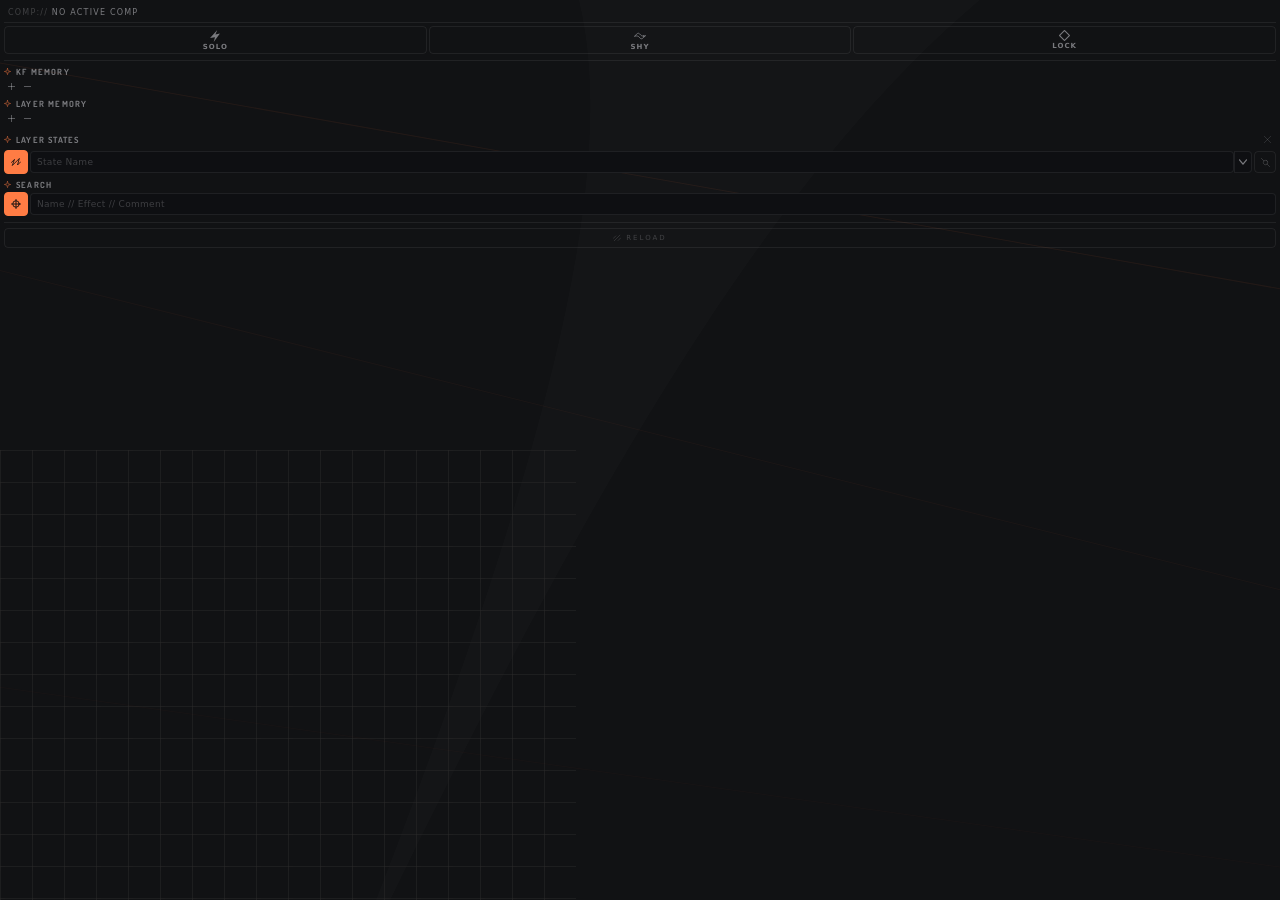
==== commit b123ffec: "yw" ====
--- a/index.html
+++ b/index.html
@@ -6,6 +6,8 @@
 <head>
     <meta charset="utf-8">
     <title>Holy Layer Master</title>
+    <link rel="preconnect" href="https://fonts.googleapis.com">
+    <link rel="stylesheet" href="https://fonts.googleapis.com/css2?family=Dosis:wght@400;500;700&display=swap">
     <link rel="stylesheet" href="css/style.css">
 </head>
 <!-- #endregion
@@ -17,15 +19,12 @@
 <!-- #region ⬛⬛⬛ BACKGROUND LAYER STACK
 ─────────────────────────────────────────────────── -->
 
-<!-- Layer 4 — CRT Scanlines (full coverage, z-index 1000) -->
-<div class="crt-scanlines" aria-hidden="true"></div>
-
-<!-- Layer 2 — Theme Background Element (2% opacity, offset bottom-right) -->
+<!-- Theme Background Element (2% opacity, offset bottom-right) -->
 <svg id="theme-bg-element" xmlns="http://www.w3.org/2000/svg" viewBox="0 0 267.42 566.59" aria-hidden="true">
     <path d="M267.42,287.1c-104.06,7.3-158.52,68.85-256.77,279.49C96.61,355.16,95.71,291.19,0,279.49,104.06,272.19,158.52,210.65,256.77,0c-85.96,211.43-85.06,275.39,10.65,287.1Z" fill="#FFFFFF" stroke="none"/>
 </svg>
 
-<!-- Layer 3 — Grid Element (abstract, bottom-left crop) -->
+<!-- Grid Element (abstract, bottom-left crop) -->
 <svg class="hp-grid-element" xmlns="http://www.w3.org/2000/svg" aria-hidden="true">
     <defs>
         <pattern id="hp-layout-grid" width="5" height="5" patternUnits="userSpaceOnUse">
@@ -33,12 +32,19 @@
         </pattern>
         <pattern id="hp-major-grid" width="32" height="32" patternUnits="userSpaceOnUse">
             <rect width="5" height="5" fill="url(#hp-layout-grid)"/>
-            <path d="M 32 0 L 0 0 0 32" fill="none" stroke="#2E2E2E" stroke-width="1"/>
+            <path d="M 32 0 L 0 0 0 32" fill="none" stroke="#2A2A2A" stroke-width="1"/>
         </pattern>
     </defs>
     <rect width="100%" height="100%" fill="url(#hp-major-grid)"/>
 </svg>
 
+<!-- Streak underlay -->
+<div class="obsidian-underlay" aria-hidden="true">
+    <div class="obsidian-underlay-line"></div>
+    <div class="obsidian-underlay-line"></div>
+    <div class="obsidian-underlay-line"></div>
+</div>
+
 <!-- #endregion
 ───────────────
 ─────────────────────────────────────────────────── -->
@@ -61,21 +67,18 @@
     ─────────────────────────────────────────────── -->
     <div id="isolationBar" class="isolation-bar">
         <button id="soloBtn" class="iso-btn" title="Toggle solo on selected layers">
-            <!-- icons-bolt-solid-acute — energy / spotlight -->
             <svg viewBox="0 0 8.25 10" fill="currentColor" xmlns="http://www.w3.org/2000/svg">
                 <polygon points="8.25 3 4.45 3.77 6.04 0 0 6.65 4.11 6.04 3.04 10 8.25 3"/>
             </svg>
             <span class="iso-label">SOLO</span>
         </button>
         <button id="shyBtn" class="iso-btn" title="Shy focus: hide non-selected layers">
-            <!-- icons-wave-splice — phase / modulate visibility -->
             <svg viewBox="0 0 14.95 8" fill="none" stroke="currentColor" stroke-linecap="round" stroke-linejoin="round" xmlns="http://www.w3.org/2000/svg">
                 <path d="M12.07,4.03c-1.37.23-2.76-.23-3.72-1.23-.77-.8-1.44-1.49-1.44-1.49-.53-.76-1.83-1.12-2.55-.47L.5,4.38l1.97-.38c1.43-.28,2.9.2,3.89,1.27.89.96,1.73,1.84,1.84,1.91.63.43,1.55.43,2.05,0l4.2-3.55-2.38.4Z"/>
             </svg>
             <span class="iso-label">SHY</span>
         </button>
         <button id="lockBtn" class="iso-btn" title="Lock selected layers">
-            <!-- icons-diamond-solid-frame — locked / precious -->
             <svg viewBox="0 0 10.04 10.04" fill="currentColor" xmlns="http://www.w3.org/2000/svg">
                 <path d="M5.01,1.15l3.88,3.88-3.86,3.86-3.88-3.88,3.86-3.86M5.01,0c-.16,0-.33.06-.45.19L.19,4.56c-.25.25-.25.66,0,.91l4.38,4.38c.13.13.29.19.45.19s.33-.06.45-.19l4.37-4.37c.25-.25.25-.66,0-.91L5.47.19c-.13-.13-.29-.19-.45-.19h0Z"/>
             </svg>
@@ -86,31 +89,37 @@
     ───────────────
     ─────────────────────────────────────────────── -->
 
+    <div id="sectionsContainer">
+
     <!-- ────────────────────────────────────────── -->
     <!-- #region 💾💾💾 KEYFRAME MEMORY
     ─────────────────────────────────────────────── -->
-    <div class="section-header">
-        <svg class="section-star" viewBox="0 0 11 11" fill="none" stroke="currentColor" stroke-linecap="round" stroke-linejoin="round">
+    <div class="section-wrap" data-section-id="kf">
+    <div class="section-header" data-body-id="kfBody" draggable="true">
+        <svg class="section-star" viewBox="0 0 11 11" fill="none" stroke="currentColor" stroke-linecap="round" stroke-linejoin="round" draggable="false">
             <polygon points="5.5 .5 6.57 4.43 10.5 5.5 6.57 6.57 5.5 10.5 4.43 6.57 .5 5.5 4.43 4.43 5.5 .5"/>
         </svg>
         <span class="section-title">KF Memory</span>
     </div>
-    <div id="kfBanksContainer"></div>
-    <div class="bank-controls">
-        <button id="addKfBank" class="ctrl-btn add-btn" title="Add new keyframe memory bank">
-            <!-- icons-plus-line -->
-            <svg viewBox="0 0 11 11" fill="none" stroke="currentColor" stroke-width="1.5" stroke-linecap="round" xmlns="http://www.w3.org/2000/svg">
-                <line x1="5.5" y1=".5" x2="5.5" y2="10.5"/>
-                <line x1=".5" y1="5.5" x2="10.5" y2="5.5"/>
-            </svg>
-        </button>
-        <button id="removeKfBank" class="ctrl-btn rem-btn" title="Remove last keyframe memory bank">
-            <!-- icons-minus-line -->
-            <svg viewBox="0 0 9.4 1" fill="none" stroke="currentColor" stroke-width="1.5" stroke-linecap="round" xmlns="http://www.w3.org/2000/svg">
-                <line x1=".5" y1=".5" x2="8.9" y2=".5"/>
-            </svg>
-        </button>
-    </div>
+    <div class="section-body" id="kfBody">
+        <div id="kfBanksContainer"></div>
+        <div class="bank-controls">
+            <button id="addKfBank" class="ctrl-btn add-btn" title="Add new keyframe memory bank">
+                <!-- icons-plus-line -->
+                <svg viewBox="0 0 11 11" fill="none" stroke="currentColor" stroke-width="1.5" stroke-linecap="round" xmlns="http://www.w3.org/2000/svg">
+                    <line x1="5.5" y1=".5" x2="5.5" y2="10.5"/>
+                    <line x1=".5" y1="5.5" x2="10.5" y2="5.5"/>
+                </svg>
+            </button>
+            <button id="removeKfBank" class="ctrl-btn rem-btn" title="Remove last keyframe memory bank">
+                <!-- icons-minus-line -->
+                <svg viewBox="0 0 9.4 1" fill="none" stroke="currentColor" stroke-width="1.5" stroke-linecap="round" xmlns="http://www.w3.org/2000/svg">
+                    <line x1=".5" y1=".5" x2="8.9" y2=".5"/>
+                </svg>
+            </button>
+        </div>
+    </div>
+    </div><!-- /section-wrap kf -->
     <!-- #endregion
     ───────────────
     ─────────────────────────────────────────────── -->
@@ -118,26 +127,30 @@
     <!-- ────────────────────────────────────────── -->
     <!-- #region 🗂️🗂️🗂️ LAYER MEMORY
     ─────────────────────────────────────────────── -->
-    <div class="section-header">
-        <svg class="section-star" viewBox="0 0 11 11" fill="none" stroke="currentColor" stroke-linecap="round" stroke-linejoin="round">
+    <div class="section-wrap" data-section-id="lay">
+    <div class="section-header" data-body-id="layBody" draggable="true">
+        <svg class="section-star" viewBox="0 0 11 11" fill="none" stroke="currentColor" stroke-linecap="round" stroke-linejoin="round" draggable="false">
             <polygon points="5.5 .5 6.57 4.43 10.5 5.5 6.57 6.57 5.5 10.5 4.43 6.57 .5 5.5 4.43 4.43 5.5 .5"/>
         </svg>
         <span class="section-title">Layer Memory</span>
     </div>
-    <div id="layBanksContainer"></div>
-    <div class="bank-controls">
-        <button id="addLayBank" class="ctrl-btn add-btn" title="Add new layer memory bank">
-            <svg viewBox="0 0 11 11" fill="none" stroke="currentColor" stroke-width="1.5" stroke-linecap="round" xmlns="http://www.w3.org/2000/svg">
-                <line x1="5.5" y1=".5" x2="5.5" y2="10.5"/>
-                <line x1=".5" y1="5.5" x2="10.5" y2="5.5"/>
-            </svg>
-        </button>
-        <button id="removeLayBank" class="ctrl-btn rem-btn" title="Remove last layer memory bank">
-            <svg viewBox="0 0 9.4 1" fill="none" stroke="currentColor" stroke-width="1.5" stroke-linecap="round" xmlns="http://www.w3.org/2000/svg">
-                <line x1=".5" y1=".5" x2="8.9" y2=".5"/>
-            </svg>
-        </button>
-    </div>
+    <div class="section-body" id="layBody">
+        <div id="layBanksContainer"></div>
+        <div class="bank-controls">
+            <button id="addLayBank" class="ctrl-btn add-btn" title="Add new layer memory bank">
+                <svg viewBox="0 0 11 11" fill="none" stroke="currentColor" stroke-width="1.5" stroke-linecap="round" xmlns="http://www.w3.org/2000/svg">
+                    <line x1="5.5" y1=".5" x2="5.5" y2="10.5"/>
+                    <line x1=".5" y1="5.5" x2="10.5" y2="5.5"/>
+                </svg>
+            </button>
+            <button id="removeLayBank" class="ctrl-btn rem-btn" title="Remove last layer memory bank">
+                <svg viewBox="0 0 9.4 1" fill="none" stroke="currentColor" stroke-width="1.5" stroke-linecap="round" xmlns="http://www.w3.org/2000/svg">
+                    <line x1=".5" y1=".5" x2="8.9" y2=".5"/>
+                </svg>
+            </button>
+        </div>
+    </div>
+    </div><!-- /section-wrap lay -->
     <!-- #endregion
     ───────────────
     ─────────────────────────────────────────────── -->
@@ -145,38 +158,49 @@
     <!-- ────────────────────────────────────────── -->
     <!-- #region 📷📷📷 LAYER STATES
     ─────────────────────────────────────────────── -->
-    <div class="section-header">
-        <svg class="section-star" viewBox="0 0 11 11" fill="none" stroke="currentColor" stroke-linecap="round" stroke-linejoin="round">
+    <div class="section-wrap" data-section-id="states">
+    <div class="section-header" data-body-id="statesBody" draggable="true">
+        <svg class="section-star" viewBox="0 0 11 11" fill="none" stroke="currentColor" stroke-linecap="round" stroke-linejoin="round" draggable="false">
             <polygon points="5.5 .5 6.57 4.43 10.5 5.5 6.57 6.57 5.5 10.5 4.43 6.57 .5 5.5 4.43 4.43 5.5 .5"/>
         </svg>
         <span class="section-title">Layer States</span>
-    </div>
-    <div class="row" id="stateRow">
-        <button id="applyStateBtn" class="icon-btn" title="Apply saved timeline switches to matching layers">
-            <!-- icons-zigbolt-outline — send / apply -->
-            <svg viewBox="0 0 14.21 11" fill="none" stroke="currentColor" stroke-width="1.2" stroke-linecap="round" stroke-linejoin="round" xmlns="http://www.w3.org/2000/svg">
-                <polyline points=".5 6.26 4.97 1.78 1.84 10.5 11.84 .5 9.24 9.76 13.71 5.28"/>
-            </svg>
-        </button>
-        <div class="state-combo-wrap">
-            <input type="text" id="stateNameInput" class="state-combo-input" placeholder="State Name" title="Active State (click to rename)">
-            <button id="stateDropdownBtn" class="state-combo-arrow" title="Switch active state">
-                <!-- icons-chevron-stack-vertical (single chevron down) -->
-                <svg viewBox="0 0 9.17 6" fill="none" stroke="currentColor" stroke-width="1.5" stroke-linecap="round" stroke-linejoin="round" xmlns="http://www.w3.org/2000/svg">
-                    <polyline points="8.67 .5 4.59 5.5 .5 .5"/>
-                </svg>
-            </button>
-            <div id="stateDropdownList" class="state-dropdown-list" style="display:none"></div>
-        </div>
-        <button id="captureStateBtn" class="icon-btn" title="Capture current Eye, Shy, Solo, and Lock states into this snapshot">
-            <!-- icons-lens-split — capture / focus -->
-            <svg viewBox="0 0 11 11" fill="none" stroke="currentColor" stroke-linecap="round" stroke-linejoin="round" xmlns="http://www.w3.org/2000/svg">
-                <line x1="3.59" y1="3.59" x2=".5" y2=".5"/>
-                <line x1="10.5" y1="10.5" x2="7.41" y2="7.41"/>
-                <path d="M7.41,3.59c-1.05-1.05-2.76-1.05-3.82,0-1.05,1.05-1.05,2.76,0,3.82,1.05,1.05,2.76,1.05,3.82,0,1.05-1.05,1.05-2.76,0-3.82Z"/>
-            </svg>
-        </button>
-    </div>
+        <button id="clearStateBtn" class="clr-btn" title="Clear current state data">
+            <!-- icons-cross-diagonal — clear / remove -->
+            <svg viewBox="0 0 11 11" fill="none" stroke="currentColor" stroke-linecap="round" stroke-linejoin="round">
+                <line x1="10.5" y1=".5" x2=".5" y2="10.5"/>
+                <line x1=".5" y1=".5" x2="10.5" y2="10.5"/>
+            </svg>
+        </button>
+    </div>
+    <div class="section-body" id="statesBody">
+        <div class="row" id="stateRow">
+            <button id="applyStateBtn" class="icon-btn" title="Apply saved timeline switches to matching layers">
+                <!-- icons-zigbolt-outline — send / apply -->
+                <svg viewBox="0 0 14.21 11" fill="none" stroke="currentColor" stroke-width="1.2" stroke-linecap="round" stroke-linejoin="round" xmlns="http://www.w3.org/2000/svg">
+                    <polyline points=".5 6.26 4.97 1.78 1.84 10.5 11.84 .5 9.24 9.76 13.71 5.28"/>
+                </svg>
+            </button>
+            <div class="state-combo-wrap">
+                <input type="text" id="stateNameInput" class="state-combo-input" placeholder="State Name" title="Active State (click to rename)">
+                <button id="stateDropdownBtn" class="state-combo-arrow" title="Switch active state">
+                    <!-- icons-chevron-down -->
+                    <svg viewBox="0 0 9.17 6" fill="none" stroke="currentColor" stroke-width="1.5" stroke-linecap="round" stroke-linejoin="round" xmlns="http://www.w3.org/2000/svg">
+                        <polyline points="8.67 .5 4.59 5.5 .5 .5"/>
+                    </svg>
+                </button>
+                <div id="stateDropdownList" class="state-dropdown-list" style="display:none"></div>
+            </div>
+            <button id="captureStateBtn" class="icon-btn cap-btn" title="Capture current Eye, Shy, Solo, and Lock states into this snapshot">
+                <!-- icons-lens-split — capture / focus -->
+                <svg viewBox="0 0 11 11" fill="none" stroke="currentColor" stroke-linecap="round" stroke-linejoin="round" xmlns="http://www.w3.org/2000/svg">
+                    <line x1="3.59" y1="3.59" x2=".5" y2=".5"/>
+                    <line x1="10.5" y1="10.5" x2="7.41" y2="7.41"/>
+                    <path d="M7.41,3.59c-1.05-1.05-2.76-1.05-3.82,0-1.05,1.05-1.05,2.76,0,3.82,1.05,1.05,2.76,1.05,3.82,0,1.05-1.05,1.05-2.76,0-3.82Z"/>
+                </svg>
+            </button>
+        </div>
+    </div>
+    </div><!-- /section-wrap states -->
     <!-- #endregion
     ───────────────
     ─────────────────────────────────────────────── -->
@@ -184,26 +208,32 @@
     <!-- ────────────────────────────────────────── -->
     <!-- #region 🔍🔍🔍 SEARCH
     ─────────────────────────────────────────────── -->
-    <div class="section-header">
-        <svg class="section-star" viewBox="0 0 11 11" fill="none" stroke="currentColor" stroke-linecap="round" stroke-linejoin="round">
+    <div class="section-wrap" data-section-id="search">
+    <div class="section-header" data-body-id="searchBody" draggable="true">
+        <svg class="section-star" viewBox="0 0 11 11" fill="none" stroke="currentColor" stroke-linecap="round" stroke-linejoin="round" draggable="false">
             <polygon points="5.5 .5 6.57 4.43 10.5 5.5 6.57 6.57 5.5 10.5 4.43 6.57 .5 5.5 4.43 4.43 5.5 .5"/>
         </svg>
         <span class="section-title">Search</span>
     </div>
-    <div class="row" id="searchRow">
-        <button id="searchBtn" class="icon-btn" title="Quick select layers matched by search term">
-            <!-- icons-target-cross-ring — targeting / select -->
-            <svg viewBox="0 0 11 11" fill="none" stroke="currentColor" stroke-linecap="round" stroke-linejoin="round" xmlns="http://www.w3.org/2000/svg">
-                <line x1="5.5" y1=".5" x2="5.5" y2="10.5"/>
-                <line x1=".5" y1="5.5" x2="10.5" y2="5.5"/>
-                <circle cx="5.5" cy="5.47" r="3.56"/>
-            </svg>
-        </button>
-        <input type="text" placeholder="Name // Effect // Comment" id="searchInput" title="Search by name, effect, or comment">
-    </div>
-    <!-- #endregion
-    ───────────────
-    ─────────────────────────────────────────────── -->
+    <div class="section-body" id="searchBody">
+        <div class="row" id="searchRow">
+            <button id="searchBtn" class="icon-btn" title="Quick select layers matched by search term">
+                <!-- icons-target-cross-ring — targeting / select -->
+                <svg viewBox="0 0 11 11" fill="none" stroke="currentColor" stroke-linecap="round" stroke-linejoin="round" xmlns="http://www.w3.org/2000/svg">
+                    <line x1="5.5" y1=".5" x2="5.5" y2="10.5"/>
+                    <line x1=".5" y1="5.5" x2="10.5" y2="5.5"/>
+                    <circle cx="5.5" cy="5.47" r="3.56"/>
+                </svg>
+            </button>
+            <input type="text" placeholder="Name // Effect // Comment" id="searchInput" title="Search by name, effect, or comment">
+        </div>
+    </div>
+    </div><!-- /section-wrap search -->
+    <!-- #endregion
+    ───────────────
+    ─────────────────────────────────────────────── -->
+
+    </div><!-- /sectionsContainer -->
 
     <!-- ────────────────────────────────────────── -->
     <!-- #region 🔁🔁🔁 SYSTEM
@@ -229,6 +259,8 @@
 ─────────────────────────────────────────────────── -->
 
 <script src="js/CSInterface.js"></script>
+<script src="js/colorpicker.js"></script>
+<script src="js/hlm-dragdrop.js"></script>
 <script src="js/main.js"></script>
 </body>
 </html>
--- a/css/style.css
+++ b/css/style.css
@@ -1,70 +1,69 @@
 /* ────────────────────────────────────────────── */
-/* #region 🎨🎨🎨 COLOR VARIABLES
+/* #region 🎨🎨🎨 1. CSS CUSTOM PROPERTIES
 ─────────────────────────────────────────────────── */
 :root {
-  /* Monochrome */
-  --hp-void: #000000;
-  --hp-surface: #0A0A0A;
-  --hp-border: #1A1A1A;
-  --hp-border-active: #2E2E2E;
-
-  /* Signal Colors — Primary (Select / Recall) */
-  --hp-signal-MAIN: #FF0073;
-  --hp-signal-MAIN-dark: #640a23;
-  --hp-signal-MAIN-boost: #fdadb4;
-
-  /* Signal Colors — Secondary 1 (ISO / State toggles) */
-  --hp-signal-secondary-1: #d3d6d5;
-  --hp-signal-secondary-1-dark: #252525;
-  --hp-signal-secondary-1-boost: #ffffff;
-
-  /* Signal Colors — Secondary 2 (Capture / Save) */
-  --hp-signal-secondary-2: #FFB800;
-  --hp-signal-secondary-2-dark: #4a3200;
-  --hp-signal-secondary-2-boost: #ffd980;
-
-  /* Text & States */
-  --hp-signal-white: #F0F0F0;
-  --hp-signal-mid: #888888;
-  --hp-signal-dim: #444444;
-  --hp-danger: #FF2D2D;
-
-  /* Effects */
-  --hp-glow-MAIN: rgba(255, 0, 115, 0.15);
-  --hp-glow-teal: rgba(0, 255, 195, 0.12);
-  --hp-glow-amber: rgba(255, 184, 0, 0.15);
-}
-
-/* #endregion
-───────────────
-─────────────────────────────────────────────────── */
-/* #region 📐📐📐 LAYOUT TOKENS
-─────────────────────────────────────────────────── */
-:root {
-  --hp-stroke-hair: 0.75px;
-  --hp-stroke-thin: 1px;
-  --hp-radius: 0px;
-  --hp-grid-layout: 4px;
-  --hp-gap-segment: 2px;
-  --hp-scanline-opacity: 0.01;
-  --hp-scanline-repeat: 2px;
-  --hp-flicker-duration: 50ms;
-}
-
-/* #endregion
-───────────────
-─────────────────────────────────────────────────── */
-/* #region 🌍🌍🌍 BASE ELEMENTS
+  /* ACCENT — one value to rule them all */
+  --accent:           #ff7c44;
+  --ACCENT-RGB:       255, 124, 68;    /* JS can overwrite at runtime */
+  --ACCENT-H:         22;
+  --ACCENT-S:         100%;
+  --ACCENT-L:         63%;
+
+  /* Derived accent tokens */
+  --accent-dim:        rgba(var(--ACCENT-RGB), 0.18);
+  --accent-veil:       rgba(var(--ACCENT-RGB), 0.10);
+  --accent-border:     rgba(var(--ACCENT-RGB), 0.28);
+  --accent-border-hi:  rgba(var(--ACCENT-RGB), 0.45);
+  --accent-opac-30:    rgba(var(--ACCENT-RGB), 0.3);
+  --accent-opac-20:    rgba(var(--ACCENT-RGB), 0.2);
+  --accent-midlight:   hsl(var(--ACCENT-H), calc(var(--ACCENT-S) * 0.7), 72%);
+
+  /* BACKGROUNDS */
+  --bg-base:    #111214;
+  --bg-panel:   #18191d;
+  --bg-surface: #20222a;
+  --bg-input:   #0e0f12;
+
+  /* TEXT */
+  --text-primary: #e2e2e8;
+  --text-muted:   rgba(226, 226, 232, 0.5);
+  --text-faint:   rgba(226, 226, 232, 0.22);
+
+  /* BORDERS */
+  --border-subtle: rgba(255, 255, 255, 0.07);
+  --border-accent: rgba(var(--ACCENT-RGB), 0.28);
+
+  /* GEOMETRY */
+  --radius-sm:   4px;
+  --radius-md:   6px;
+  --radius-lg:   10px;
+  --radius-pill: 999px;
+
+  /* MOTION */
+  --transition: 0.15s ease-in-out;
+
+  /* TYPOGRAPHY */
+  --font-ui:    system-ui, -apple-system, 'Segoe UI', sans-serif;
+  --font-label: 'Dosis', system-ui, sans-serif;
+
+  /* DANGER */
+  --danger: #ff4d4d;
+}
+
+/* #endregion
+───────────────
+─────────────────────────────────────────────────── */
+/* #region 🌍🌍🌍 2. BASE ELEMENTS
 ─────────────────────────────────────────────────── */
 * { box-sizing: border-box; }
 
-body {
-  background: transparent;
-  color: var(--hp-signal-white);
-  font-family: 'JetBrains Mono', 'Consolas', 'Courier New', monospace;
-  font-size: 10px;
+body, html {
+  font-family: var(--font-ui);
+  font-size: 11px;
+  color: var(--text-primary);
+  background: var(--bg-base);
+  margin: 0;
   padding: 0;
-  margin: 0;
   overflow-x: hidden;
   user-select: none;
 }
@@ -78,57 +77,29 @@
 /* #endregion
 ───────────────
 ─────────────────────────────────────────────────── */
-/* #region ⚡⚡⚡ ANIMATIONS & EFFECTS
-─────────────────────────────────────────────────── */
-@keyframes sync-flicker {
-  0%, 100% { opacity: 1; }
-  25%       { opacity: 0.8; }
-  50%       { opacity: 1; }
-  75%       { opacity: 0.9; }
-}
-
+/* #region ⚡⚡⚡ 3. ANIMATIONS
+─────────────────────────────────────────────────── */
 @keyframes comp-flash {
-  0%   { color: var(--hp-signal-white); }
-  100% { color: var(--hp-signal-secondary-1); }
+  0%   { color: var(--text-primary); }
+  100% { color: var(--text-muted); }
 }
 
 .comp-label.flash {
   animation: comp-flash 0.4s steps(4, end);
 }
 
-button:active {
-  animation: sync-flicker var(--hp-flicker-duration) steps(4, end);
-}
-
-/* #endregion
-───────────────
-─────────────────────────────────────────────────── */
-/* #region 🌐🌐🌐 BACKGROUND LAYERS
-─────────────────────────────────────────────────── */
-.crt-scanlines {
-  position: fixed;
-  top: 0;
-  left: 0;
-  width: 100%;
-  height: 100%;
-  background-image: repeating-linear-gradient(
-    0deg,
-    transparent,
-    transparent var(--hp-scanline-repeat),
-    rgba(255, 255, 255, var(--hp-scanline-opacity)) var(--hp-scanline-repeat),
-    rgba(255, 255, 255, var(--hp-scanline-opacity)) calc(var(--hp-scanline-repeat) * 2)
-  );
-  pointer-events: none;
-  z-index: 1000;
-}
-
+/* #endregion
+───────────────
+─────────────────────────────────────────────────── */
+/* #region 🌐🌐🌐 4. BACKGROUND LAYERS
+─────────────────────────────────────────────────── */
 #theme-bg-element {
   position: fixed;
   bottom: -20%;
   right: -15%;
   width: 95%;
   height: auto;
-  opacity: 0.02;
+  opacity: 0.015;
   z-index: 0;
   pointer-events: none;
 }
@@ -143,60 +114,96 @@
   pointer-events: none;
 }
 
-/* #endregion
-───────────────
-─────────────────────────────────────────────────── */
-/* #region 💎💎💎 COMP LABEL
+/* 5. STREAK UNDERLAY */
+.obsidian-underlay {
+  position: fixed;
+  inset: 0;
+  pointer-events: none;
+  z-index: 0;
+  overflow: hidden;
+}
+
+.obsidian-underlay-line {
+  position: absolute;
+  width: 160%;
+  height: 1px;
+  background: rgba(var(--ACCENT-RGB), 0.15);
+  opacity: 0.5;
+}
+
+.obsidian-underlay-line:nth-child(1) {
+  top: 22%;
+  left: -20%;
+  transform: rotate(10deg);
+}
+
+.obsidian-underlay-line:nth-child(2) {
+  top: 52%;
+  left: -18%;
+  transform: rotate(14deg);
+  opacity: 0.28;
+}
+
+.obsidian-underlay-line:nth-child(3) {
+  bottom: 12%;
+  left: -22%;
+  transform: rotate(8deg);
+  opacity: 0.18;
+}
+
+/* #endregion
+───────────────
+─────────────────────────────────────────────────── */
+/* #region 💎💎💎 6. COMP LABEL
 ─────────────────────────────────────────────────── */
 .comp-label {
+  font-family: var(--font-ui);
   font-size: 8px;
   letter-spacing: 1.2px;
   text-transform: uppercase;
   white-space: nowrap;
   overflow: hidden;
   text-overflow: ellipsis;
-  padding: 5px 4px 7px;
-  border-bottom: 1px solid var(--hp-border);
+  padding: 4px 4px 5px;
+  border-bottom: 1px solid var(--border-subtle);
   margin-bottom: 2px;
-  color: var(--hp-signal-secondary-1);
-  font-family: 'JetBrains Mono', 'Consolas', monospace;
+  color: var(--text-muted);
 }
 
 .comp-label::before {
   content: "COMP:// ";
-  color: var(--hp-signal-dim);
-}
-
-/* #endregion
-───────────────
-─────────────────────────────────────────────────── */
-/* #region 🔲🔲🔲 ISOLATION BAR
+  color: var(--text-faint);
+}
+
+/* #endregion
+───────────────
+─────────────────────────────────────────────────── */
+/* #region 🔲🔲🔲 7. ISOLATION BAR
 ─────────────────────────────────────────────────── */
 .isolation-bar {
   display: flex;
   gap: 2px;
-  margin: 4px 0 2px;
-  padding-bottom: 8px;
-  border-bottom: 1px solid var(--hp-border);
+  margin: 3px 0 2px;
+  padding-bottom: 6px;
+  border-bottom: 1px solid var(--border-subtle);
 }
 
 .iso-btn {
   flex: 1;
-  height: 38px;
-  width: auto;
+  height: 28px;
   padding: 0;
   display: flex;
   flex-direction: column;
   align-items: center;
   justify-content: center;
-  gap: 3px;
-  background-color: var(--hp-signal-secondary-1-dark);
-  border: 1px solid var(--hp-signal-secondary-1);
-  color: var(--hp-signal-secondary-1);
-  border-radius: var(--hp-radius);
+  gap: 2px;
+  background: transparent;
+  border: 1px solid var(--border-subtle);
+  color: var(--text-muted);
+  border-radius: var(--radius-sm);
   cursor: pointer;
-  transition: all var(--hp-flicker-duration) steps(4, end);
-  font-family: 'JetBrains Mono', 'Consolas', monospace;
+  transition: all var(--transition);
+  font-family: var(--font-ui);
 }
 
 .iso-btn svg {
@@ -206,56 +213,87 @@
   flex-shrink: 0;
 }
 
+/* Solo + Shy icons slightly larger for legibility */
+#soloBtn svg, #shyBtn svg {
+  width: 12px;
+  height: 12px;
+}
+
 .iso-label {
-  font-size: 6.5px;
-  letter-spacing: 1.5px;
-  font-weight: 700;
+  font-size: 7px;
+  letter-spacing: 1px;
+  font-weight: 600;
   text-transform: uppercase;
   line-height: 1;
 }
 
 .iso-btn:hover {
-  background-color: var(--hp-signal-secondary-1);
-  border-color: var(--hp-signal-secondary-1-boost);
-  color: var(--hp-signal-secondary-1-dark);
-}
-
-/* #endregion
-───────────────
-─────────────────────────────────────────────────── */
-/* #region 📌📌📌 SECTION HEADERS
+  background: var(--accent-dim);
+  border-color: var(--accent-border);
+  color: var(--accent);
+}
+
+.iso-btn.active {
+  background: var(--accent-dim);
+  border-color: var(--accent-border);
+  color: var(--accent);
+}
+
+/* #endregion
+───────────────
+─────────────────────────────────────────────────── */
+/* #region 📌📌📌 8. SECTION HEADERS
 ─────────────────────────────────────────────────── */
 .section-header {
   display: flex;
   align-items: center;
   gap: 5px;
-  margin: 10px 0 3px;
-  padding-left: 6px;
-  border-left: 2px solid var(--hp-signal-MAIN);
+  margin: 5px 0 2px;
 }
 
 .section-star {
   width: 7px;
   height: 7px;
   flex-shrink: 0;
-  color: var(--hp-signal-MAIN);
-  opacity: 0.8;
+  color: var(--accent);
+  opacity: 0.7;
+  cursor: pointer;
+  transition: opacity var(--transition), transform var(--transition);
+}
+
+.section-star:hover {
+  opacity: 1;
+}
+
+.section-star.star-collapsed {
+  opacity: 0.28;
+  transform: rotate(-45deg);
 }
 
 .section-title {
-  font-family: 'JetBrains Mono', 'Consolas', monospace;
-  font-size: 7.5px;
+  font-family: var(--font-label);
+  font-size: 8.5px;
   font-weight: 700;
-  letter-spacing: 2px;
-  color: var(--hp-signal-mid);
+  letter-spacing: 0.14em;
+  color: var(--text-muted);
   text-transform: uppercase;
   flex: 1;
-}
-
-/* #endregion
-───────────────
-─────────────────────────────────────────────────── */
-/* #region 🔘🔘🔘 BANK ROWS
+  pointer-events: none;
+}
+
+/* Section body — collapsible */
+.section-body {
+  /* visible by default */
+}
+
+.section-body.section-collapsed {
+  display: none;
+}
+
+/* #endregion
+───────────────
+─────────────────────────────────────────────────── */
+/* #region 🔘🔘🔘 9. ROWS & INPUTS
 ─────────────────────────────────────────────────── */
 .row {
   display: flex;
@@ -264,195 +302,222 @@
   gap: 2px;
 }
 
-/* ALL inputs */
-input {
+/* All text inputs */
+input:not([type="color"]):not([type="checkbox"]):not([type="radio"]) {
   flex-grow: 1;
-  background-color: var(--hp-surface);
-  color: var(--hp-signal-white);
-  border: 1px solid var(--hp-border);
-  border-radius: var(--hp-radius);
-  padding: 4px 6px;
+  background: var(--bg-input);
+  color: var(--text-primary);
+  border: 1px solid var(--border-subtle);
+  border-radius: var(--radius-sm);
+  padding: 3px 6px;
   outline: none;
-  min-width: 40px;
+  min-width: 0;
   font-size: 9px;
-  font-family: 'JetBrains Mono', 'Consolas', monospace;
-  letter-spacing: 0.5px;
-  text-transform: uppercase;
-  height: 28px;
-}
-
-input::placeholder {
-  color: var(--hp-signal-dim);
-  text-transform: uppercase;
-  letter-spacing: 0.5px;
+  font-family: var(--font-ui);
+  letter-spacing: 0.3px;
+  height: 22px;
+  transition: border-color var(--transition);
+}
+
+input:not([type="color"]):not([type="checkbox"])::placeholder {
+  color: var(--text-faint);
   font-style: normal;
 }
 
-input:focus {
-  border-color: var(--hp-signal-MAIN);
-  box-shadow: inset 0 0 8px var(--hp-glow-MAIN);
-  background-color: var(--hp-surface);
-}
-
-/* Base button reset */
+input:not([type="color"]):not([type="checkbox"]):focus {
+  border-color: var(--accent-border-hi);
+}
+
+/* #endregion
+───────────────
+─────────────────────────────────────────────────── */
+/* #region ⬛⬛⬛ 10. BUTTON BASE
+─────────────────────────────────────────────────── */
 button {
-  background-color: var(--hp-surface);
-  color: var(--hp-signal-mid);
-  border: 1px solid var(--hp-border-active);
+  background: transparent;
+  color: var(--text-muted);
+  border: 1px solid var(--border-subtle);
   padding: 0;
   cursor: pointer;
-  border-radius: var(--hp-radius);
-  width: 28px;
-  height: 28px;
-  flex-shrink: 0;
-  font-size: 8px;
-  font-family: 'JetBrains Mono', 'Consolas', monospace;
+  border-radius: var(--radius-sm);
+  width: 24px;
+  height: 24px;
+  flex-shrink: 0;
+  font-size: 7.5px;
+  font-family: var(--font-ui);
   text-transform: uppercase;
-  letter-spacing: 1px;
-  transition: all var(--hp-flicker-duration) steps(4, end);
+  letter-spacing: 0.8px;
+  transition: all var(--transition);
   display: inline-flex;
   align-items: center;
   justify-content: center;
+  position: relative;
+  overflow: hidden;
 }
 
 button:hover {
-  background-color: var(--hp-border-active);
-  color: var(--hp-signal-white);
-}
-
-/* Icon button base */
+  background: var(--bg-surface);
+  color: var(--text-primary);
+  border-color: rgba(255, 255, 255, 0.12);
+}
+
+/* #endregion
+───────────────
+─────────────────────────────────────────────────── */
+/* #region 🟠🟠🟠 11. ICON BUTTONS
+─────────────────────────────────────────────────── */
 .icon-btn {
-  width: 28px;
-  height: 28px;
+  width: 24px;
+  height: 24px;
   padding: 0;
   display: inline-flex;
   align-items: center;
   justify-content: center;
+  flex-shrink: 0;
 }
 
 .icon-btn svg {
-  width: 11px;
-  height: 11px;
+  width: 10px;
+  height: 10px;
   display: block;
   flex-shrink: 0;
-}
-
-/* SELECT buttons — pink / primary signal */
-.sel-btn,
-#searchBtn,
-#applyStateBtn {
-  background-color: var(--hp-signal-MAIN-dark);
-  border-color: var(--hp-signal-MAIN);
-  color: var(--hp-signal-MAIN);
-}
-
-.sel-btn:hover,
-#searchBtn:hover,
-#applyStateBtn:hover {
-  background-color: var(--hp-signal-MAIN);
-  border-color: var(--hp-signal-MAIN-boost);
-  color: var(--hp-signal-MAIN-dark);
-}
-
-/* CAPTURE buttons — amber */
-.cap-btn,
-#captureStateBtn {
-  background-color: var(--hp-signal-secondary-2-dark);
-  border-color: var(--hp-signal-secondary-2);
-  color: var(--hp-signal-secondary-2);
-}
-
-.cap-btn:hover,
-#captureStateBtn:hover {
-  background-color: var(--hp-signal-secondary-2);
-  border-color: var(--hp-signal-secondary-2-boost);
-  color: var(--hp-signal-secondary-2-dark);
-}
-
-/* cap-active — bank has saved data (amber glow indicator) */
-.icon-btn.cap-active {
-  background-color: var(--hp-signal-secondary-2-dark);
-  border-color: var(--hp-signal-secondary-2);
-  color: var(--hp-signal-secondary-2);
-  box-shadow: 0 0 6px var(--hp-glow-amber);
-}
-
-.icon-btn.cap-active:hover {
-  background-color: var(--hp-signal-secondary-2);
-  border-color: var(--hp-signal-secondary-2-boost);
-  color: var(--hp-signal-secondary-2-dark);
+  pointer-events: none;
+}
+
+/* SELECT buttons — color managed by JS inline styles at all times */
+.sel-btn {
+  width: 23px;
+  height: 23px;
+  border-radius: var(--radius-sm);
+  border-width: 1px;
+  /* JS sets: background, border-color, color */
+}
+
+.sel-btn:hover::after {
+  content: '';
+  position: absolute;
+  inset: 0;
+  background: rgba(255, 255, 255, 0.14);
+  border-radius: inherit;
+  pointer-events: none;
+}
+
+/* CAPTURE buttons — smaller, neutral base; JS applies color when has data */
+.cap-btn {
+  width: 22px;
+  height: 22px;
+  background: transparent;
+  border: 1px solid var(--border-subtle);
+  color: var(--text-faint);
+  border-radius: var(--radius-sm);
+}
+
+.cap-btn svg {
+  width: 9px;
+  height: 9px;
+  pointer-events: none;
+}
+
+.cap-btn:hover {
+  background: transparent;
+  border-color: rgba(255, 255, 255, 0.18);
+  color: var(--text-muted);
+}
+
+.cap-btn.cap-active:hover {
+  opacity: 0.72;
+  background: transparent;
+}
+
+/* Action buttons — accent solid fill (apply, search) */
+#applyStateBtn,
+#searchBtn {
+  background: var(--accent);
+  border-color: var(--accent);
+  color: #0d0d0f;
+}
+
+#applyStateBtn:hover,
+#searchBtn:hover {
+  opacity: 0.82;
+  background: var(--accent);
+  border-color: var(--accent);
+  color: #0d0d0f;
 }
 
 /* CLEAR / DELETE button */
 .clr-btn {
-  width: 20px;
-  height: 20px;
-  color: var(--hp-signal-dim);
-  padding: 0;
+  width: 18px;
+  height: 18px;
+  color: var(--text-faint);
+  border: none;
+  background: transparent;
+  align-self: center;
+  flex-shrink: 0;
+  border-radius: var(--radius-sm);
+}
+
+.clr-btn svg {
+  width: 7px;
+  height: 7px;
+  display: block;
+  pointer-events: none;
+}
+
+.clr-btn:hover {
+  color: var(--danger);
+  background: transparent;
   border-color: transparent;
-  background: transparent;
-  align-self: center;
-  flex-shrink: 0;
-}
-
-.clr-btn svg {
-  width: 8px;
-  height: 8px;
-  display: block;
-}
-
-.clr-btn:hover {
-  color: var(--hp-danger);
-  background-color: transparent;
-  border-color: transparent;
-}
-
-/* #endregion
-───────────────
-─────────────────────────────────────────────────── */
-/* #region 💡💡💡 BANK CONTROLS (+/-)
+}
+
+/* #endregion
+───────────────
+─────────────────────────────────────────────────── */
+/* #region 💡💡💡 12. BANK CONTROLS (+/-)
 ─────────────────────────────────────────────────── */
 .bank-controls {
   display: flex;
   gap: 2px;
-  margin: 2px 0 6px;
+  margin: 1px 0 2px;
 }
 
 .ctrl-btn {
-  width: 20px;
-  height: 20px;
+  width: 14px;
+  height: 14px;
   padding: 0;
   display: inline-flex;
   align-items: center;
   justify-content: center;
-  background-color: var(--hp-surface);
-  border: 1px solid var(--hp-border-active);
-  color: var(--hp-signal-dim);
+  background: transparent;
+  border: none;
+  color: rgba(226, 226, 232, 0.35);
+  border-radius: var(--radius-sm);
 }
 
 .ctrl-btn svg {
-  width: 9px;
-  height: 9px;
+  width: 7px;
+  height: 7px;
   display: block;
   flex-shrink: 0;
+  pointer-events: none;
 }
 
 .add-btn:hover {
-  border-color: var(--hp-signal-MAIN);
-  color: var(--hp-signal-MAIN);
-  background-color: var(--hp-signal-MAIN-dark);
+  color: var(--accent);
+  background: transparent;
+  border-color: transparent;
 }
 
 .rem-btn:hover {
-  border-color: var(--hp-danger);
-  color: var(--hp-danger);
-  background-color: rgba(255, 45, 45, 0.1);
-}
-
-/* #endregion
-───────────────
-─────────────────────────────────────────────────── */
-/* #region 📷📷📷 LAYER STATES COMBO
+  color: var(--danger);
+  background: transparent;
+  border-color: transparent;
+}
+
+/* #endregion
+───────────────
+─────────────────────────────────────────────────── */
+/* #region 📷📷📷 13. LAYER STATES COMBO
 ─────────────────────────────────────────────────── */
 .state-combo-wrap {
   flex: 1;
@@ -465,36 +530,40 @@
   flex: 1;
   min-width: 0;
   border-right: none;
+  border-top-right-radius: 0;
+  border-bottom-right-radius: 0;
 }
 
 .state-combo-arrow {
-  width: 20px;
-  height: 28px;
+  width: 18px;
+  height: 22px;
   padding: 0;
-  border-left: 1px solid var(--hp-border);
-  background-color: var(--hp-surface);
-  color: var(--hp-signal-mid);
+  border: 1px solid var(--border-subtle);
+  background: var(--bg-input);
+  color: var(--text-muted);
   flex-shrink: 0;
   display: inline-flex;
   align-items: center;
   justify-content: center;
-  border-top: 1px solid var(--hp-border);
-  border-right: 1px solid var(--hp-border);
-  border-bottom: 1px solid var(--hp-border);
   cursor: pointer;
-  transition: all var(--hp-flicker-duration) steps(4, end);
+  border-top-left-radius: 0;
+  border-bottom-left-radius: 0;
+  border-top-right-radius: var(--radius-sm);
+  border-bottom-right-radius: var(--radius-sm);
+  transition: all var(--transition);
 }
 
 .state-combo-arrow svg {
-  width: 9px;
-  height: 7px;
+  width: 8px;
+  height: 6px;
   display: block;
+  pointer-events: none;
 }
 
 .state-combo-arrow:hover {
-  background-color: var(--hp-border-active);
-  color: var(--hp-signal-white);
-  border-color: var(--hp-border-active);
+  background: var(--bg-surface);
+  color: var(--text-primary);
+  border-color: rgba(255, 255, 255, 0.12);
 }
 
 .state-dropdown-list {
@@ -502,26 +571,27 @@
   top: 100%;
   left: 0;
   right: 0;
-  background-color: var(--hp-surface);
-  border: 1px solid var(--hp-border-active);
+  background: var(--bg-surface);
+  border: 1px solid var(--border-subtle);
   border-top: none;
+  border-radius: 0 0 var(--radius-sm) var(--radius-sm);
   z-index: 100;
-  max-height: 120px;
+  max-height: 100px;
   overflow-y: auto;
+  box-shadow: 0 6px 20px rgba(0, 0, 0, 0.5);
 }
 
 .dropdown-item {
-  padding: 5px 8px;
+  padding: 4px 8px;
   cursor: pointer;
   font-size: 8.5px;
-  font-family: 'JetBrains Mono', 'Consolas', monospace;
-  color: var(--hp-signal-mid);
-  text-transform: uppercase;
-  letter-spacing: 0.5px;
+  font-family: var(--font-ui);
+  color: var(--text-muted);
   white-space: nowrap;
   overflow: hidden;
   text-overflow: ellipsis;
-  border-bottom: 1px solid var(--hp-border);
+  border-bottom: 1px solid var(--border-subtle);
+  transition: background var(--transition);
 }
 
 .dropdown-item:last-child {
@@ -529,178 +599,273 @@
 }
 
 .dropdown-item:hover {
-  background-color: var(--hp-border-active);
-  color: var(--hp-signal-white);
+  background: var(--accent-dim);
+  color: var(--text-primary);
 }
 
 .dropdown-item.active {
-  color: var(--hp-signal-secondary-1);
-  background-color: var(--hp-signal-secondary-1-dark);
+  color: var(--text-primary);
+  background: rgba(255, 255, 255, 0.06);
 }
 
 .dropdown-item.create-new {
-  color: var(--hp-signal-dim);
-  border-top: 1px solid var(--hp-border-active);
-  font-style: normal;
-  letter-spacing: 0;
+  color: var(--text-faint);
 }
 
 .dropdown-item.create-new:hover {
-  color: var(--hp-signal-MAIN);
-  background-color: var(--hp-signal-MAIN-dark);
-}
-
-/* #endregion
-───────────────
-─────────────────────────────────────────────────── */
-/* #region 🔍🔍🔍 SEARCH & SYSTEM ROW
+  color: var(--accent);
+  background: var(--accent-dim);
+}
+
+/* #endregion
+───────────────
+─────────────────────────────────────────────────── */
+/* #region 🔍🔍🔍 14. SYSTEM ROW
 ─────────────────────────────────────────────────── */
 .hp-sys-row {
-  margin-top: 8px;
-  padding-top: 6px;
-  border-top: 1px solid var(--hp-border);
+  margin-top: 6px;
+  padding-top: 5px;
+  border-top: 1px solid var(--border-subtle);
 }
 
 .sys-btn {
   width: 100%;
-  height: 22px;
-  padding: 0 8px;
-  font-size: 7.5px;
+  height: 20px;
+  padding: 0 6px;
+  font-size: 7px;
   letter-spacing: 2px;
-  color: var(--hp-signal-dim);
-  border-color: var(--hp-border);
+  color: var(--text-faint);
+  border-color: var(--border-subtle);
   background: transparent;
   justify-content: center;
   gap: 5px;
+  border-radius: var(--radius-sm);
 }
 
 .sys-btn svg {
-  width: 9px;
-  height: 9px;
-  flex-shrink: 0;
+  width: 8px;
+  height: 8px;
+  flex-shrink: 0;
+  pointer-events: none;
 }
 
 .sys-btn:hover {
-  color: var(--hp-signal-mid);
-  border-color: var(--hp-border-active);
-  background-color: var(--hp-surface);
-}
-
-/* #endregion
-───────────────
-─────────────────────────────────────────────────── */
-/* #region 🎛️🎛️🎛️ COLOR PICKER POPUP
-─────────────────────────────────────────────────── */
+  color: var(--text-muted);
+  border-color: rgba(255, 255, 255, 0.12);
+  background: transparent;
+}
+
+/* #endregion
+───────────────
+─────────────────────────────────────────────────── */
+/* #region 🎛️🎛️🎛️ 15. COLOR PICKER POPUP
+─────────────────────────────────────────────────── */
+/* Popup container — spans panel width, set by JS */
 .color-picker-popup {
   position: fixed;
   z-index: 1001;
-  background: var(--hp-surface);
-  border: 1px solid var(--hp-border-active);
-  border-radius: var(--hp-radius);
+  background: var(--bg-surface);
+  border: 1px solid var(--border-subtle);
+  border-radius: var(--radius-md);
   padding: 6px;
-  box-shadow: 0 4px 20px rgba(0, 0, 0, 0.9), 0 0 0 1px var(--hp-border);
-  min-width: 154px;
-}
-
+  box-shadow: 0 6px 20px rgba(0, 0, 0, 0.7);
+}
+
+/* Row 1: OK (left) | Reset (right) */
+.cp-top-row {
+  display: flex;
+  gap: 3px;
+  margin-bottom: 4px;
+}
+
+.cp-ok-btn {
+  flex: 1;
+  width: auto;
+  height: 20px;
+  font-size: 7.5px;
+  letter-spacing: 1px;
+  background: var(--accent-dim);
+  border: 1px solid var(--accent-border);
+  color: var(--accent);
+  border-radius: var(--radius-sm);
+}
+
+.cp-ok-btn:hover {
+  background: var(--accent);
+  color: #0d0d0f;
+  border-color: var(--accent);
+}
+
+.cp-reset-btn {
+  flex: 1;
+  width: auto;
+  height: 20px;
+  font-size: 7.5px;
+  letter-spacing: 1px;
+  color: var(--text-faint);
+  background: transparent;
+  border: 1px solid var(--border-subtle);
+  border-radius: var(--radius-sm);
+}
+
+.cp-reset-btn:hover {
+  color: var(--text-muted);
+  background: var(--bg-panel);
+  border-color: rgba(255, 255, 255, 0.1);
+}
+
+/* Row 2: [native picker btn] [# hex input] */
+.cp-input-row {
+  display: flex;
+  align-items: center;
+  gap: 2px;
+  margin-bottom: 5px;
+}
+
+.cp-hash {
+  color: var(--text-faint);
+  font-size: 10px;
+  flex-shrink: 0;
+  font-family: var(--font-ui);
+}
+
+#cpHexInput {
+  flex: 1;
+  min-width: 0;
+  height: 22px;
+  padding: 2px 4px;
+  background: var(--bg-input) !important;
+  border: 1px solid var(--border-subtle) !important;
+  border-radius: var(--radius-sm);
+  color: var(--text-primary) !important;
+  font-size: 9px;
+  font-family: var(--font-ui);
+  text-transform: uppercase;
+  letter-spacing: 0.8px;
+  outline: none;
+}
+
+#cpHexInput:focus {
+  border-color: var(--accent-border-hi) !important;
+}
+
+.cp-native-btn {
+  width: 24px;
+  height: 22px;
+  flex-shrink: 0;
+  background: transparent;
+  border: 1px solid var(--border-subtle);
+  color: var(--text-muted);
+  border-radius: var(--radius-sm);
+}
+
+.cp-native-btn:hover {
+  background: var(--bg-panel);
+  color: var(--text-primary);
+  border-color: rgba(255, 255, 255, 0.18);
+}
+
+/* Row 3+: Swatches — flex-wrap so they reflow with panel width */
 .cp-swatch-grid {
-  display: grid;
-  grid-template-columns: repeat(8, 16px);
+  display: flex;
+  flex-wrap: wrap;
   gap: 2px;
-  margin-bottom: 6px;
 }
 
 .cp-swatch {
-  width: 16px;
-  height: 16px;
-  border-radius: var(--hp-radius);
+  width: 15px;
+  height: 15px;
+  flex-shrink: 0;
+  border-radius: var(--radius-sm);
   cursor: pointer;
   border: 1px solid rgba(255, 255, 255, 0.08);
-  position: relative;
-  transition: transform var(--hp-flicker-duration) steps(2, end);
+  transition: transform var(--transition);
 }
 
 .cp-swatch:hover {
-  transform: scale(1.3);
-  border-color: var(--hp-signal-white);
+  transform: scale(1.28);
+  border-color: rgba(255, 255, 255, 0.45);
   z-index: 1;
 }
 
 .cp-swatch-empty {
   background: repeating-linear-gradient(
     45deg,
-    var(--hp-border) 0,
-    var(--hp-border) 3px,
-    var(--hp-surface) 3px,
-    var(--hp-surface) 6px
+    var(--border-subtle) 0,
+    var(--border-subtle) 3px,
+    transparent 3px,
+    transparent 6px
   );
   cursor: default;
 }
 
-.cp-hex-row {
-  display: flex;
-  align-items: center;
-  gap: 2px;
-  margin-bottom: 4px;
-}
-
-.cp-hash {
-  color: var(--hp-signal-dim);
-  font-size: 10px;
-  flex-shrink: 0;
-  font-family: 'JetBrains Mono', monospace;
-}
-
-#cpHexInput {
-  flex: 1;
-  min-width: 0;
-  font-family: 'JetBrains Mono', monospace;
-  font-size: 9px;
-  text-transform: uppercase;
-  letter-spacing: 1px;
-  height: 24px;
-  padding: 2px 4px;
-}
-
-.cp-btn {
-  width: 28px;
-  height: 24px;
-  font-size: 7.5px;
-  padding: 0;
-  flex-shrink: 0;
-  letter-spacing: 1px;
-  background-color: var(--hp-signal-MAIN-dark);
-  border-color: var(--hp-signal-MAIN);
-  color: var(--hp-signal-MAIN);
-}
-
-.cp-btn:hover {
-  background-color: var(--hp-signal-MAIN);
-  color: var(--hp-signal-MAIN-dark);
-  border-color: var(--hp-signal-MAIN-boost);
-}
-
-.cp-reset-btn {
-  width: 100%;
-  height: 22px;
-  font-size: 7.5px;
-  letter-spacing: 1.5px;
-  color: var(--hp-signal-dim);
-  background: transparent;
-  border-color: var(--hp-border-active);
-  padding: 0;
-  text-transform: uppercase;
-}
-
-.cp-reset-btn:hover {
-  color: var(--hp-signal-mid);
-  background: var(--hp-border);
-  border-color: var(--hp-border-active);
-}
-
-/* #endregion
-───────────────
-─────────────────────────────────────────────────── */
-/* #region 📱📱📱 NARROW / RESPONSIVE
+/* #endregion
+───────────────
+─────────────────────────────────────────────────── */
+/* #region 📜📜📜 16. SCROLLBARS
+─────────────────────────────────────────────────── */
+::-webkit-scrollbar       { width: 4px; height: 4px; }
+::-webkit-scrollbar-track { background: transparent; }
+::-webkit-scrollbar-thumb {
+  background-color: rgba(var(--ACCENT-RGB), 0.28);
+  border-radius: 2px;
+}
+
+/* #endregion
+───────────────
+─────────────────────────────────────────────────── */
+/* #region 🔢🔢🔢 17. STATE CLASSES
+─────────────────────────────────────────────────── */
+.is-hidden          { display: none !important; }
+.is-disabled        { opacity: 0.35; pointer-events: none; }
+.is-active          { color: var(--accent); }
+
+/* #endregion
+───────────────
+─────────────────────────────────────────────────── */
+/* #region 🔀🔀🔀 19. DRAG AND DROP
+─────────────────────────────────────────────────── */
+/* Drop indicator is injected by hlm-dragdrop.js — no CSS needed here for it. */
+
+/* Section headers are drag handles — grab cursor on the title area */
+.section-header[draggable="true"] {
+  cursor: grab;
+}
+
+.section-header[draggable="true"]:active {
+  cursor: grabbing;
+}
+
+/* Star keeps its pointer cursor, overriding the grab from the parent header */
+.section-star {
+  cursor: pointer;
+}
+
+/* Dragged section wrap fades out at source */
+.section-wrap.section-dragging {
+  opacity: 0.4;
+  transition: opacity var(--transition);
+}
+
+/* Bank row fades at source during drag */
+.row.bank-dragging {
+  opacity: 0.4;
+  transition: opacity var(--transition);
+}
+
+/* Select button signals it is the bank drag handle */
+.sel-btn {
+  cursor: grab;
+}
+
+.sel-btn:active {
+  cursor: grabbing;
+}
+
+/* #endregion
+───────────────
+─────────────────────────────────────────────────── */
+/* #region 📱📱📱 18. NARROW / RESPONSIVE
 ─────────────────────────────────────────────────── */
 .narrow .isolation-bar {
   flex-direction: column;
@@ -708,14 +873,25 @@
 }
 
 .narrow .iso-btn {
-  height: 44px;
-  min-width: 10px;
+  height: 62px;
+  width: 100%;
+  min-width: 0;
   flex-direction: row;
-  gap: 6px;
+  gap: 8px;
+}
+
+.narrow .iso-btn svg {
+  width: 16px;
+  height: 16px;
+}
+
+.narrow .iso-label {
+  font-size: 8.5px;
+  letter-spacing: 1.2px;
 }
 
 .narrow .section-title {
-  letter-spacing: 0.1em;
+  letter-spacing: 0.06em;
 }
 
 .narrow #kfBanksContainer .row,
@@ -740,10 +916,6 @@
   margin-bottom: 2px;
 }
 
-.narrow #stateRow #applyStateBtn {
-  margin-right: 0;
-}
-
 /* Stack search input above its button */
 .narrow #searchRow {
   flex-wrap: wrap;
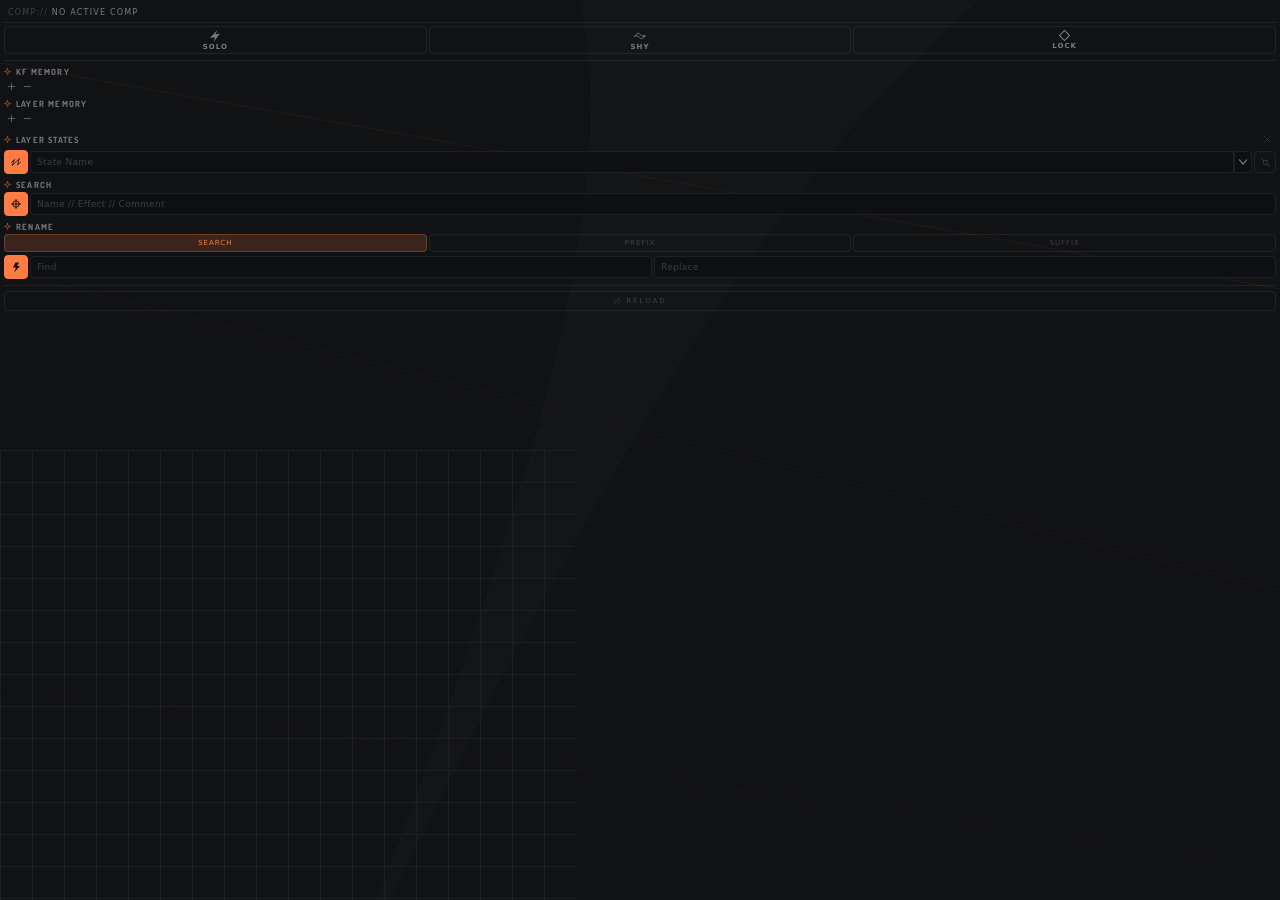
==== commit 4886bb6c: "feat: Layer rename section, bank context menu, solo/shy fixes [FEATURE] Rename section — new collaps" ====
--- a/index.html
+++ b/index.html
@@ -233,6 +233,38 @@
     ───────────────
     ─────────────────────────────────────────────── -->
 
+    <!-- ────────────────────────────────────────── -->
+    <!-- #region ✏️✏️✏️ RENAME
+    ─────────────────────────────────────────────── -->
+    <div class="section-wrap" data-section-id="rename">
+    <div class="section-header" data-body-id="renameBody" draggable="true">
+        <svg class="section-star" viewBox="0 0 11 11" fill="none" stroke="currentColor" stroke-linecap="round" stroke-linejoin="round" draggable="false">
+            <polygon points="5.5 .5 6.57 4.43 10.5 5.5 6.57 6.57 5.5 10.5 4.43 6.57 .5 5.5 4.43 4.43 5.5 .5"/>
+        </svg>
+        <span class="section-title">Rename</span>
+    </div>
+    <div class="section-body" id="renameBody">
+        <div class="rename-mode-row">
+            <button class="rename-mode-btn active" data-mode="search" id="renameModeSearch">SEARCH</button>
+            <button class="rename-mode-btn" data-mode="prefix" id="renameModePrefix">PREFIX</button>
+            <button class="rename-mode-btn" data-mode="suffix" id="renameModeSuffix">SUFFIX</button>
+        </div>
+        <div class="row" id="renameRow">
+            <button id="renameBtn" class="icon-btn" title="Rename selected layers">
+                <!-- lightning bolt — fire / execute -->
+                <svg viewBox="0 0 8 11" fill="currentColor" xmlns="http://www.w3.org/2000/svg">
+                    <path d="M6.5.5H3L.5 5.5h3L1.5 10.5l6-6.5H4.5z"/>
+                </svg>
+            </button>
+            <input type="text" id="renameInput1" placeholder="Find">
+            <input type="text" id="renameInput2" placeholder="Replace">
+        </div>
+    </div>
+    </div><!-- /section-wrap rename -->
+    <!-- #endregion
+    ───────────────
+    ─────────────────────────────────────────────── -->
+
     </div><!-- /sectionsContainer -->
 
     <!-- ────────────────────────────────────────── -->
--- a/css/style.css
+++ b/css/style.css
@@ -865,6 +865,100 @@
 /* #endregion
 ───────────────
 ─────────────────────────────────────────────────── */
+/* #region ✏️✏️✏️ 20. RENAME SECTION
+─────────────────────────────────────────────────── */
+.rename-mode-row {
+  display: flex;
+  gap: 2px;
+  margin-bottom: 3px;
+}
+
+.rename-mode-btn {
+  flex: 1;
+  height: 18px;
+  width: auto;
+  font-size: 7px;
+  letter-spacing: 1px;
+  color: var(--text-faint);
+  border: 1px solid var(--border-subtle);
+  background: transparent;
+  border-radius: var(--radius-sm);
+}
+
+.rename-mode-btn:hover {
+  color: var(--text-muted);
+  border-color: rgba(255, 255, 255, 0.12);
+  background: transparent;
+}
+
+.rename-mode-btn.active {
+  color: var(--accent);
+  border-color: var(--accent-border);
+  background: var(--accent-dim);
+}
+
+/* Fire/apply button matches searchBtn accent fill */
+#renameBtn {
+  background: var(--accent);
+  border-color: var(--accent);
+  color: #0d0d0f;
+}
+
+#renameBtn:hover {
+  opacity: 0.82;
+  background: var(--accent);
+  border-color: var(--accent);
+  color: #0d0d0f;
+}
+
+#renameBtn svg {
+  width: 9px;
+  height: 11px;
+}
+
+/* #endregion
+───────────────
+─────────────────────────────────────────────────── */
+/* #region 🗂️🗂️🗂️ 21. BANK CONTEXT MENU
+─────────────────────────────────────────────────── */
+.bank-ctx-menu {
+  position: fixed;
+  z-index: 1002;
+  background: var(--bg-surface);
+  border: 1px solid var(--border-subtle);
+  border-radius: var(--radius-md);
+  padding: 3px;
+  box-shadow: 0 6px 20px rgba(0, 0, 0, 0.7);
+  min-width: 80px;
+}
+
+.bank-ctx-item {
+  padding: 5px 9px;
+  cursor: pointer;
+  font-size: 8px;
+  font-family: var(--font-label);
+  font-weight: 700;
+  letter-spacing: 0.12em;
+  text-transform: uppercase;
+  color: var(--text-muted);
+  white-space: nowrap;
+  border-radius: var(--radius-sm);
+  transition: background var(--transition), color var(--transition);
+}
+
+.bank-ctx-item:hover {
+  background: var(--accent-dim);
+  color: var(--text-primary);
+}
+
+.bank-ctx-item.ctx-danger:hover {
+  background: rgba(255, 77, 77, 0.12);
+  color: var(--danger);
+}
+
+/* #endregion
+───────────────
+─────────────────────────────────────────────────── */
 /* #region 📱📱📱 18. NARROW / RESPONSIVE
 ─────────────────────────────────────────────────── */
 .narrow .isolation-bar {
@@ -927,6 +1021,18 @@
   margin-bottom: 2px;
 }
 
-/* #endregion
-───────────────
-─────────────────────────────────────────────────── */
+/* Stack rename inputs in narrow mode */
+.narrow #renameRow {
+  flex-wrap: wrap;
+}
+
+.narrow #renameRow #renameInput1,
+.narrow #renameRow #renameInput2 {
+  order: -1;
+  flex: 0 0 100%;
+  margin-bottom: 2px;
+}
+
+/* #endregion
+───────────────
+─────────────────────────────────────────────────── */
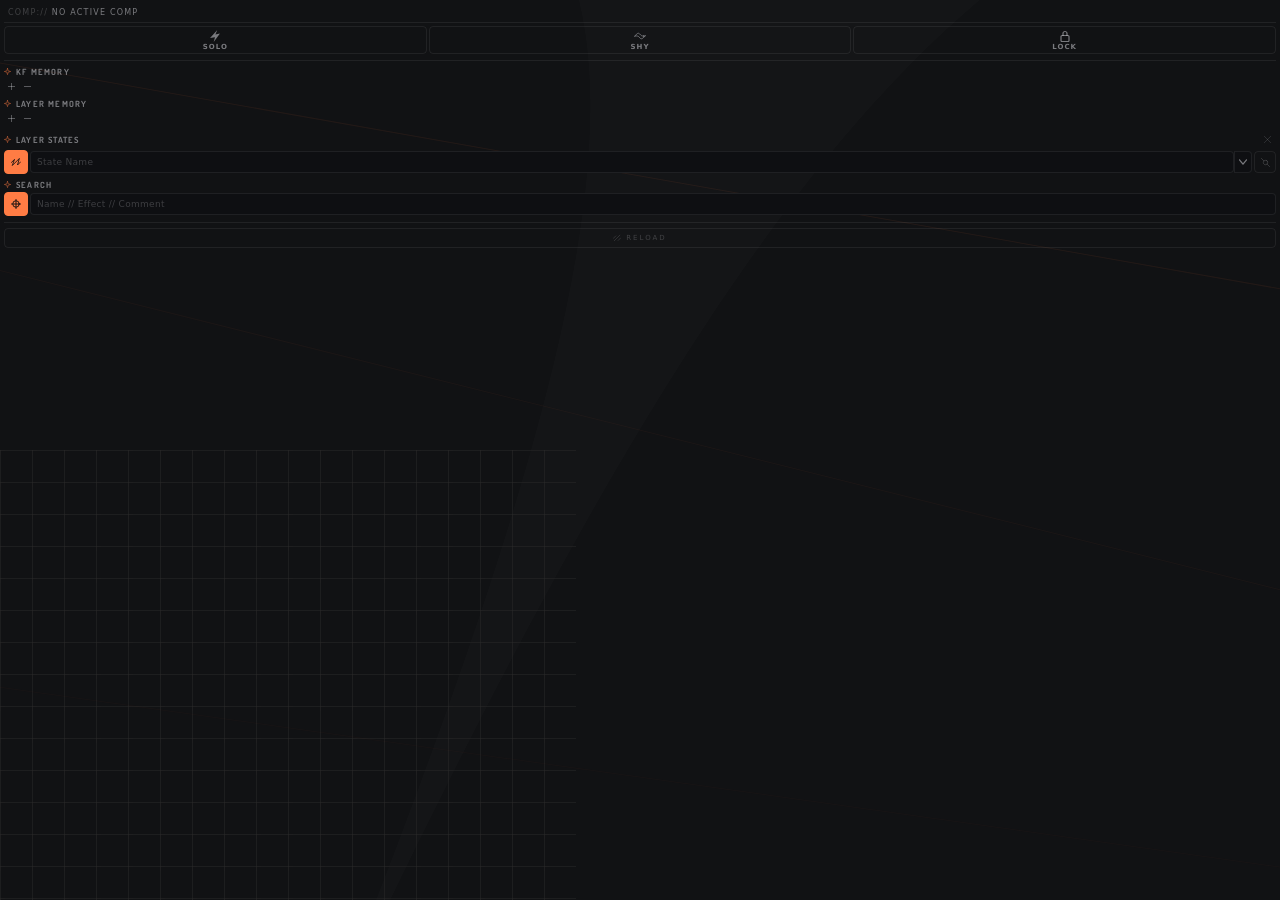
==== commit 2d0daa43: "yes" ====
--- a/index.html
+++ b/index.html
@@ -79,8 +79,9 @@
             <span class="iso-label">SHY</span>
         </button>
         <button id="lockBtn" class="iso-btn" title="Lock selected layers">
-            <svg viewBox="0 0 10.04 10.04" fill="currentColor" xmlns="http://www.w3.org/2000/svg">
-                <path d="M5.01,1.15l3.88,3.88-3.86,3.86-3.88-3.88,3.86-3.86M5.01,0c-.16,0-.33.06-.45.19L.19,4.56c-.25.25-.25.66,0,.91l4.38,4.38c.13.13.29.19.45.19s.33-.06.45-.19l4.37-4.37c.25-.25.25-.66,0-.91L5.47.19c-.13-.13-.29-.19-.45-.19h0Z"/>
+            <svg viewBox="0 0 10 12" fill="none" stroke="currentColor" stroke-width="1.2" stroke-linecap="round" stroke-linejoin="round" xmlns="http://www.w3.org/2000/svg">
+                <rect x="1" y="5.5" width="8" height="6" rx="1"/>
+                <path d="M3 5.5V3.5a2 2 0 0 1 4 0v2"/>
             </svg>
             <span class="iso-label">LOCK</span>
         </button>
@@ -89,14 +90,11 @@
     ───────────────
     ─────────────────────────────────────────────── -->
 
-    <div id="sectionsContainer">
-
     <!-- ────────────────────────────────────────── -->
     <!-- #region 💾💾💾 KEYFRAME MEMORY
     ─────────────────────────────────────────────── -->
-    <div class="section-wrap" data-section-id="kf">
-    <div class="section-header" data-body-id="kfBody" draggable="true">
-        <svg class="section-star" viewBox="0 0 11 11" fill="none" stroke="currentColor" stroke-linecap="round" stroke-linejoin="round" draggable="false">
+    <div class="section-header" data-body-id="kfBody">
+        <svg class="section-star" viewBox="0 0 11 11" fill="none" stroke="currentColor" stroke-linecap="round" stroke-linejoin="round">
             <polygon points="5.5 .5 6.57 4.43 10.5 5.5 6.57 6.57 5.5 10.5 4.43 6.57 .5 5.5 4.43 4.43 5.5 .5"/>
         </svg>
         <span class="section-title">KF Memory</span>
@@ -119,7 +117,6 @@
             </button>
         </div>
     </div>
-    </div><!-- /section-wrap kf -->
     <!-- #endregion
     ───────────────
     ─────────────────────────────────────────────── -->
@@ -127,9 +124,8 @@
     <!-- ────────────────────────────────────────── -->
     <!-- #region 🗂️🗂️🗂️ LAYER MEMORY
     ─────────────────────────────────────────────── -->
-    <div class="section-wrap" data-section-id="lay">
-    <div class="section-header" data-body-id="layBody" draggable="true">
-        <svg class="section-star" viewBox="0 0 11 11" fill="none" stroke="currentColor" stroke-linecap="round" stroke-linejoin="round" draggable="false">
+    <div class="section-header" data-body-id="layBody">
+        <svg class="section-star" viewBox="0 0 11 11" fill="none" stroke="currentColor" stroke-linecap="round" stroke-linejoin="round">
             <polygon points="5.5 .5 6.57 4.43 10.5 5.5 6.57 6.57 5.5 10.5 4.43 6.57 .5 5.5 4.43 4.43 5.5 .5"/>
         </svg>
         <span class="section-title">Layer Memory</span>
@@ -150,7 +146,6 @@
             </button>
         </div>
     </div>
-    </div><!-- /section-wrap lay -->
     <!-- #endregion
     ───────────────
     ─────────────────────────────────────────────── -->
@@ -158,9 +153,8 @@
     <!-- ────────────────────────────────────────── -->
     <!-- #region 📷📷📷 LAYER STATES
     ─────────────────────────────────────────────── -->
-    <div class="section-wrap" data-section-id="states">
-    <div class="section-header" data-body-id="statesBody" draggable="true">
-        <svg class="section-star" viewBox="0 0 11 11" fill="none" stroke="currentColor" stroke-linecap="round" stroke-linejoin="round" draggable="false">
+    <div class="section-header" data-body-id="statesBody">
+        <svg class="section-star" viewBox="0 0 11 11" fill="none" stroke="currentColor" stroke-linecap="round" stroke-linejoin="round">
             <polygon points="5.5 .5 6.57 4.43 10.5 5.5 6.57 6.57 5.5 10.5 4.43 6.57 .5 5.5 4.43 4.43 5.5 .5"/>
         </svg>
         <span class="section-title">Layer States</span>
@@ -200,7 +194,6 @@
             </button>
         </div>
     </div>
-    </div><!-- /section-wrap states -->
     <!-- #endregion
     ───────────────
     ─────────────────────────────────────────────── -->
@@ -208,9 +201,8 @@
     <!-- ────────────────────────────────────────── -->
     <!-- #region 🔍🔍🔍 SEARCH
     ─────────────────────────────────────────────── -->
-    <div class="section-wrap" data-section-id="search">
-    <div class="section-header" data-body-id="searchBody" draggable="true">
-        <svg class="section-star" viewBox="0 0 11 11" fill="none" stroke="currentColor" stroke-linecap="round" stroke-linejoin="round" draggable="false">
+    <div class="section-header" data-body-id="searchBody">
+        <svg class="section-star" viewBox="0 0 11 11" fill="none" stroke="currentColor" stroke-linecap="round" stroke-linejoin="round">
             <polygon points="5.5 .5 6.57 4.43 10.5 5.5 6.57 6.57 5.5 10.5 4.43 6.57 .5 5.5 4.43 4.43 5.5 .5"/>
         </svg>
         <span class="section-title">Search</span>
@@ -228,44 +220,9 @@
             <input type="text" placeholder="Name // Effect // Comment" id="searchInput" title="Search by name, effect, or comment">
         </div>
     </div>
-    </div><!-- /section-wrap search -->
-    <!-- #endregion
-    ───────────────
-    ─────────────────────────────────────────────── -->
-
-    <!-- ────────────────────────────────────────── -->
-    <!-- #region ✏️✏️✏️ RENAME
-    ─────────────────────────────────────────────── -->
-    <div class="section-wrap" data-section-id="rename">
-    <div class="section-header" data-body-id="renameBody" draggable="true">
-        <svg class="section-star" viewBox="0 0 11 11" fill="none" stroke="currentColor" stroke-linecap="round" stroke-linejoin="round" draggable="false">
-            <polygon points="5.5 .5 6.57 4.43 10.5 5.5 6.57 6.57 5.5 10.5 4.43 6.57 .5 5.5 4.43 4.43 5.5 .5"/>
-        </svg>
-        <span class="section-title">Rename</span>
-    </div>
-    <div class="section-body" id="renameBody">
-        <div class="rename-mode-row">
-            <button class="rename-mode-btn active" data-mode="search" id="renameModeSearch">SEARCH</button>
-            <button class="rename-mode-btn" data-mode="prefix" id="renameModePrefix">PREFIX</button>
-            <button class="rename-mode-btn" data-mode="suffix" id="renameModeSuffix">SUFFIX</button>
-        </div>
-        <div class="row" id="renameRow">
-            <button id="renameBtn" class="icon-btn" title="Rename selected layers">
-                <!-- lightning bolt — fire / execute -->
-                <svg viewBox="0 0 8 11" fill="currentColor" xmlns="http://www.w3.org/2000/svg">
-                    <path d="M6.5.5H3L.5 5.5h3L1.5 10.5l6-6.5H4.5z"/>
-                </svg>
-            </button>
-            <input type="text" id="renameInput1" placeholder="Find">
-            <input type="text" id="renameInput2" placeholder="Replace">
-        </div>
-    </div>
-    </div><!-- /section-wrap rename -->
-    <!-- #endregion
-    ───────────────
-    ─────────────────────────────────────────────── -->
-
-    </div><!-- /sectionsContainer -->
+    <!-- #endregion
+    ───────────────
+    ─────────────────────────────────────────────── -->
 
     <!-- ────────────────────────────────────────── -->
     <!-- #region 🔁🔁🔁 SYSTEM
--- a/css/style.css
+++ b/css/style.css
@@ -213,8 +213,8 @@
   flex-shrink: 0;
 }
 
-/* Solo + Shy icons slightly larger for legibility */
-#soloBtn svg, #shyBtn svg {
+/* All three iso icons at the same size */
+#soloBtn svg, #shyBtn svg, #lockBtn svg {
   width: 12px;
   height: 12px;
 }
@@ -823,169 +823,63 @@
 /* #endregion
 ───────────────
 ─────────────────────────────────────────────────── */
-/* #region 🔀🔀🔀 19. DRAG AND DROP
-─────────────────────────────────────────────────── */
-/* Drop indicator is injected by hlm-dragdrop.js — no CSS needed here for it. */
-
-/* Section headers are drag handles — grab cursor on the title area */
-.section-header[draggable="true"] {
-  cursor: grab;
-}
-
-.section-header[draggable="true"]:active {
-  cursor: grabbing;
-}
-
-/* Star keeps its pointer cursor, overriding the grab from the parent header */
-.section-star {
-  cursor: pointer;
-}
-
-/* Dragged section wrap fades out at source */
-.section-wrap.section-dragging {
-  opacity: 0.4;
-  transition: opacity var(--transition);
-}
-
-/* Bank row fades at source during drag */
-.row.bank-dragging {
-  opacity: 0.4;
-  transition: opacity var(--transition);
-}
-
-/* Select button signals it is the bank drag handle */
-.sel-btn {
-  cursor: grab;
-}
-
-.sel-btn:active {
-  cursor: grabbing;
-}
-
-/* #endregion
-───────────────
-─────────────────────────────────────────────────── */
-/* #region ✏️✏️✏️ 20. RENAME SECTION
-─────────────────────────────────────────────────── */
-.rename-mode-row {
-  display: flex;
-  gap: 2px;
-  margin-bottom: 3px;
-}
-
-.rename-mode-btn {
-  flex: 1;
-  height: 18px;
-  width: auto;
-  font-size: 7px;
-  letter-spacing: 1px;
-  color: var(--text-faint);
-  border: 1px solid var(--border-subtle);
-  background: transparent;
-  border-radius: var(--radius-sm);
-}
-
-.rename-mode-btn:hover {
-  color: var(--text-muted);
-  border-color: rgba(255, 255, 255, 0.12);
-  background: transparent;
-}
-
-.rename-mode-btn.active {
-  color: var(--accent);
-  border-color: var(--accent-border);
-  background: var(--accent-dim);
-}
-
-/* Fire/apply button matches searchBtn accent fill */
-#renameBtn {
-  background: var(--accent);
-  border-color: var(--accent);
-  color: #0d0d0f;
-}
-
-#renameBtn:hover {
-  opacity: 0.82;
-  background: var(--accent);
-  border-color: var(--accent);
-  color: #0d0d0f;
-}
-
-#renameBtn svg {
-  width: 9px;
-  height: 11px;
-}
-
-/* #endregion
-───────────────
-─────────────────────────────────────────────────── */
-/* #region 🗂️🗂️🗂️ 21. BANK CONTEXT MENU
-─────────────────────────────────────────────────── */
-.bank-ctx-menu {
-  position: fixed;
-  z-index: 1002;
-  background: var(--bg-surface);
-  border: 1px solid var(--border-subtle);
-  border-radius: var(--radius-md);
-  padding: 3px;
-  box-shadow: 0 6px 20px rgba(0, 0, 0, 0.7);
-  min-width: 80px;
-}
-
-.bank-ctx-item {
-  padding: 5px 9px;
-  cursor: pointer;
-  font-size: 8px;
-  font-family: var(--font-label);
-  font-weight: 700;
-  letter-spacing: 0.12em;
-  text-transform: uppercase;
-  color: var(--text-muted);
-  white-space: nowrap;
-  border-radius: var(--radius-sm);
-  transition: background var(--transition), color var(--transition);
-}
-
-.bank-ctx-item:hover {
-  background: var(--accent-dim);
-  color: var(--text-primary);
-}
-
-.bank-ctx-item.ctx-danger:hover {
-  background: rgba(255, 77, 77, 0.12);
-  color: var(--danger);
-}
-
-/* #endregion
-───────────────
-─────────────────────────────────────────────────── */
 /* #region 📱📱📱 18. NARROW / RESPONSIVE
 ─────────────────────────────────────────────────── */
 .narrow .isolation-bar {
   flex-direction: column;
+  align-items: flex-start;
   gap: 2px;
 }
 
 .narrow .iso-btn {
-  height: 62px;
-  width: 100%;
+  width: 28px;
+  height: 28px;
   min-width: 0;
+  flex: none;
+  padding: 0;
   flex-direction: row;
-  gap: 8px;
 }
 
 .narrow .iso-btn svg {
-  width: 16px;
-  height: 16px;
+  width: 13px;
+  height: 13px;
+  flex-shrink: 0;
 }
 
 .narrow .iso-label {
-  font-size: 8.5px;
-  letter-spacing: 1.2px;
+  display: none;
 }
 
 .narrow .section-title {
   letter-spacing: 0.06em;
+}
+
+/* Bank button stack — sel-btn and cap-btn grouped */
+.bank-btn-stack {
+  display: flex;
+  flex-direction: row;
+  align-items: center;
+  gap: 2px;
+  flex-shrink: 0;
+}
+
+/* In narrow mode: sel on top, cap-btn beneath, short and wide */
+.narrow .bank-btn-stack {
+  flex-direction: column;
+  gap: 1px;
+}
+
+.narrow .bank-btn-stack .cap-btn {
+  width: 23px;
+  height: 10px;
+  border-radius: 2px;
+}
+
+.narrow .bank-btn-stack .cap-btn svg {
+  width: 7px;
+  height: 7px;
+  transform: rotate(45deg);
+  flex-shrink: 0;
 }
 
 .narrow #kfBanksContainer .row,
@@ -1021,18 +915,6 @@
   margin-bottom: 2px;
 }
 
-/* Stack rename inputs in narrow mode */
-.narrow #renameRow {
-  flex-wrap: wrap;
-}
-
-.narrow #renameRow #renameInput1,
-.narrow #renameRow #renameInput2 {
-  order: -1;
-  flex: 0 0 100%;
-  margin-bottom: 2px;
-}
-
-/* #endregion
-───────────────
-─────────────────────────────────────────────────── */
+/* #endregion
+───────────────
+─────────────────────────────────────────────────── */
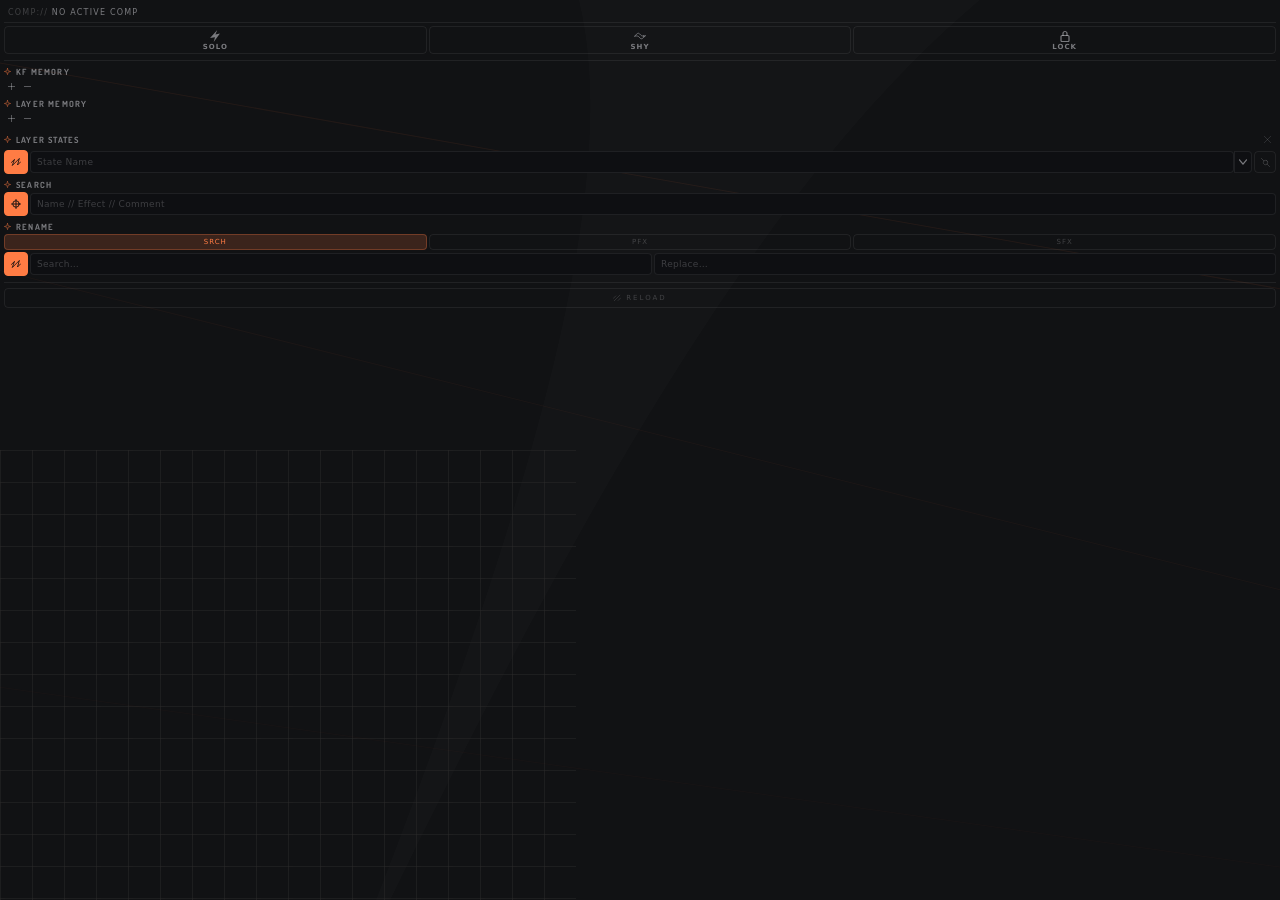
==== commit 982e3c7e: "feat: Layer Rename section, bank context dropdown, solo+states fixes - FEATURE: New Rename section w" ====
--- a/index.html
+++ b/index.html
@@ -225,6 +225,38 @@
     ─────────────────────────────────────────────── -->
 
     <!-- ────────────────────────────────────────── -->
+    <!-- #region ✏️✏️✏️ LAYER RENAME
+    ─────────────────────────────────────────────── -->
+    <div class="section-header" data-body-id="renameBody">
+        <svg class="section-star" viewBox="0 0 11 11" fill="none" stroke="currentColor" stroke-linecap="round" stroke-linejoin="round">
+            <polygon points="5.5 .5 6.57 4.43 10.5 5.5 6.57 6.57 5.5 10.5 4.43 6.57 .5 5.5 4.43 4.43 5.5 .5"/>
+        </svg>
+        <span class="section-title">Rename</span>
+    </div>
+    <div class="section-body" id="renameBody">
+        <!-- Mode selectors -->
+        <div class="rename-modes">
+            <button id="renameModeSearch" class="rename-mode-btn rename-mode-active" title="Search and replace text in layer names">SRCH</button>
+            <button id="renameModePrefix" class="rename-mode-btn" title="Add text before layer name">PFX</button>
+            <button id="renameModeSuffix" class="rename-mode-btn" title="Add text after layer name">SFX</button>
+        </div>
+        <!-- Fire row -->
+        <div class="row" id="renameRow">
+            <button id="renameFireBtn" class="icon-btn rename-fire-btn" title="Apply rename to selected layers">
+                <!-- icons-zigbolt-outline — fire / apply -->
+                <svg viewBox="0 0 14.21 11" fill="none" stroke="currentColor" stroke-width="1.2" stroke-linecap="round" stroke-linejoin="round" xmlns="http://www.w3.org/2000/svg">
+                    <polyline points=".5 6.26 4.97 1.78 1.84 10.5 11.84 .5 9.24 9.76 13.71 5.28"/>
+                </svg>
+            </button>
+            <input type="text" id="renameInput1" placeholder="Search…" title="Text to search for">
+            <input type="text" id="renameInput2" placeholder="Replace…" title="Replace with">
+        </div>
+    </div>
+    <!-- #endregion
+    ───────────────
+    ─────────────────────────────────────────────── -->
+
+    <!-- ────────────────────────────────────────── -->
     <!-- #region 🔁🔁🔁 SYSTEM
     ─────────────────────────────────────────────── -->
     <div class="row hp-sys-row">
@@ -247,6 +279,12 @@
 ───────────────
 ─────────────────────────────────────────────────── -->
 
+<!-- Bank context dropdown (shared, shown on right-click of sel/cap buttons) -->
+<div id="bankContextMenu" class="bank-ctx-menu" style="display:none">
+    <div id="bankCtxClear" class="bank-ctx-item">Clear</div>
+    <div id="bankCtxColours" class="bank-ctx-item">Colours</div>
+</div>
+
 <script src="js/CSInterface.js"></script>
 <script src="js/colorpicker.js"></script>
 <script src="js/hlm-dragdrop.js"></script>
--- a/css/style.css
+++ b/css/style.css
@@ -802,6 +802,97 @@
 /* #endregion
 ───────────────
 ─────────────────────────────────────────────────── */
+/* #region ✏️✏️✏️ 19. LAYER RENAME
+─────────────────────────────────────────────────── */
+.rename-modes {
+  display: flex;
+  gap: 2px;
+  margin-bottom: 2px;
+}
+
+.rename-mode-btn {
+  flex: 1;
+  height: 16px;
+  width: auto;
+  font-size: 7px;
+  letter-spacing: 1px;
+  background: transparent;
+  border: 1px solid var(--border-subtle);
+  color: var(--text-faint);
+  border-radius: var(--radius-sm);
+  padding: 0;
+}
+
+.rename-mode-btn:hover {
+  background: var(--bg-surface);
+  color: var(--text-muted);
+  border-color: rgba(255, 255, 255, 0.12);
+}
+
+.rename-mode-btn.rename-mode-active {
+  background: var(--accent-dim);
+  border-color: var(--accent-border);
+  color: var(--accent);
+}
+
+.rename-fire-btn {
+  background: var(--accent);
+  border-color: var(--accent);
+  color: #0d0d0f;
+}
+
+.rename-fire-btn:hover {
+  opacity: 0.82;
+  background: var(--accent);
+  border-color: var(--accent);
+  color: #0d0d0f;
+}
+
+/* #endregion
+───────────────
+─────────────────────────────────────────────────── */
+/* #region 🎯🎯🎯 20. BANK CONTEXT MENU
+─────────────────────────────────────────────────── */
+.bank-ctx-menu {
+  position: fixed;
+  z-index: 1002;
+  background: var(--bg-surface);
+  border: 1px solid var(--border-subtle);
+  border-radius: var(--radius-sm);
+  box-shadow: 0 6px 20px rgba(0, 0, 0, 0.6);
+  min-width: 72px;
+  overflow: hidden;
+}
+
+.bank-ctx-item {
+  padding: 5px 10px;
+  font-size: 8.5px;
+  font-family: var(--font-ui);
+  color: var(--text-muted);
+  cursor: pointer;
+  letter-spacing: 0.5px;
+  white-space: nowrap;
+  border-bottom: 1px solid var(--border-subtle);
+  transition: background var(--transition), color var(--transition);
+}
+
+.bank-ctx-item:last-child {
+  border-bottom: none;
+}
+
+.bank-ctx-item:hover {
+  background: var(--accent-dim);
+  color: var(--text-primary);
+}
+
+.bank-ctx-item.ctx-danger:hover {
+  background: rgba(255, 77, 77, 0.12);
+  color: var(--danger);
+}
+
+/* #endregion
+───────────────
+─────────────────────────────────────────────────── */
 /* #region 📜📜📜 16. SCROLLBARS
 ─────────────────────────────────────────────────── */
 ::-webkit-scrollbar       { width: 4px; height: 4px; }
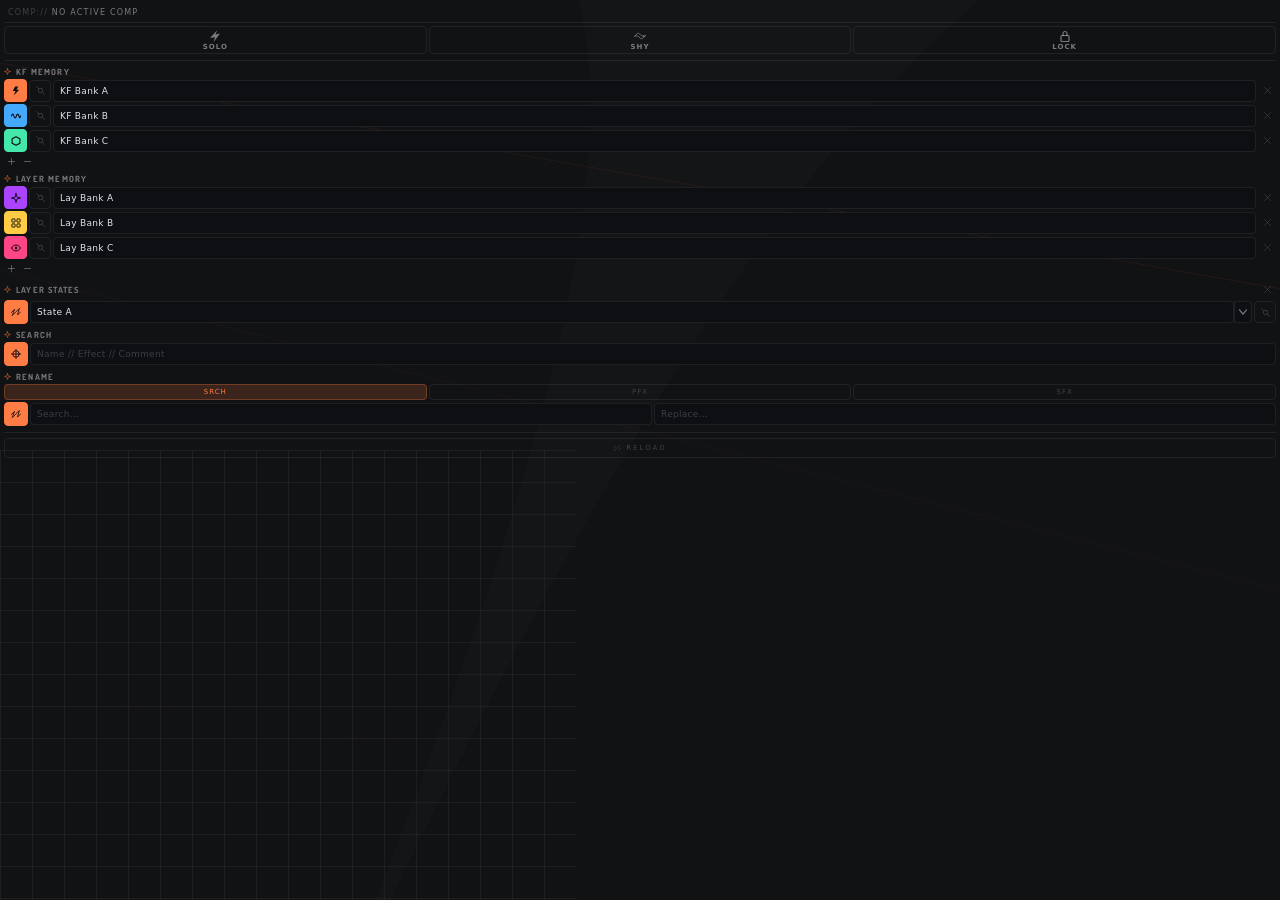
==== commit 38039852: "yes" ====
--- a/index.html
+++ b/index.html
@@ -93,6 +93,8 @@
     <!-- ────────────────────────────────────────── -->
     <!-- #region 💾💾💾 KEYFRAME MEMORY
     ─────────────────────────────────────────────── -->
+    <div id="sectionsContainer">
+    <div data-section-id="kf">
     <div class="section-header" data-body-id="kfBody">
         <svg class="section-star" viewBox="0 0 11 11" fill="none" stroke="currentColor" stroke-linecap="round" stroke-linejoin="round">
             <polygon points="5.5 .5 6.57 4.43 10.5 5.5 6.57 6.57 5.5 10.5 4.43 6.57 .5 5.5 4.43 4.43 5.5 .5"/>
@@ -117,6 +119,7 @@
             </button>
         </div>
     </div>
+    </div>
     <!-- #endregion
     ───────────────
     ─────────────────────────────────────────────── -->
@@ -124,6 +127,7 @@
     <!-- ────────────────────────────────────────── -->
     <!-- #region 🗂️🗂️🗂️ LAYER MEMORY
     ─────────────────────────────────────────────── -->
+    <div data-section-id="lay">
     <div class="section-header" data-body-id="layBody">
         <svg class="section-star" viewBox="0 0 11 11" fill="none" stroke="currentColor" stroke-linecap="round" stroke-linejoin="round">
             <polygon points="5.5 .5 6.57 4.43 10.5 5.5 6.57 6.57 5.5 10.5 4.43 6.57 .5 5.5 4.43 4.43 5.5 .5"/>
@@ -146,6 +150,7 @@
             </button>
         </div>
     </div>
+    </div>
     <!-- #endregion
     ───────────────
     ─────────────────────────────────────────────── -->
@@ -153,6 +158,7 @@
     <!-- ────────────────────────────────────────── -->
     <!-- #region 📷📷📷 LAYER STATES
     ─────────────────────────────────────────────── -->
+    <div data-section-id="states">
     <div class="section-header" data-body-id="statesBody">
         <svg class="section-star" viewBox="0 0 11 11" fill="none" stroke="currentColor" stroke-linecap="round" stroke-linejoin="round">
             <polygon points="5.5 .5 6.57 4.43 10.5 5.5 6.57 6.57 5.5 10.5 4.43 6.57 .5 5.5 4.43 4.43 5.5 .5"/>
@@ -194,6 +200,7 @@
             </button>
         </div>
     </div>
+    </div>
     <!-- #endregion
     ───────────────
     ─────────────────────────────────────────────── -->
@@ -201,6 +208,7 @@
     <!-- ────────────────────────────────────────── -->
     <!-- #region 🔍🔍🔍 SEARCH
     ─────────────────────────────────────────────── -->
+    <div data-section-id="search">
     <div class="section-header" data-body-id="searchBody">
         <svg class="section-star" viewBox="0 0 11 11" fill="none" stroke="currentColor" stroke-linecap="round" stroke-linejoin="round">
             <polygon points="5.5 .5 6.57 4.43 10.5 5.5 6.57 6.57 5.5 10.5 4.43 6.57 .5 5.5 4.43 4.43 5.5 .5"/>
@@ -220,6 +228,7 @@
             <input type="text" placeholder="Name // Effect // Comment" id="searchInput" title="Search by name, effect, or comment">
         </div>
     </div>
+    </div>
     <!-- #endregion
     ───────────────
     ─────────────────────────────────────────────── -->
@@ -227,6 +236,7 @@
     <!-- ────────────────────────────────────────── -->
     <!-- #region ✏️✏️✏️ LAYER RENAME
     ─────────────────────────────────────────────── -->
+    <div data-section-id="rename">
     <div class="section-header" data-body-id="renameBody">
         <svg class="section-star" viewBox="0 0 11 11" fill="none" stroke="currentColor" stroke-linecap="round" stroke-linejoin="round">
             <polygon points="5.5 .5 6.57 4.43 10.5 5.5 6.57 6.57 5.5 10.5 4.43 6.57 .5 5.5 4.43 4.43 5.5 .5"/>
@@ -252,6 +262,8 @@
             <input type="text" id="renameInput2" placeholder="Replace…" title="Replace with">
         </div>
     </div>
+    </div>
+    </div><!-- /#sectionsContainer -->
     <!-- #endregion
     ───────────────
     ─────────────────────────────────────────────── -->
@@ -290,4 +302,4 @@
 <script src="js/hlm-dragdrop.js"></script>
 <script src="js/main.js"></script>
 </body>
-</html>
+</html>
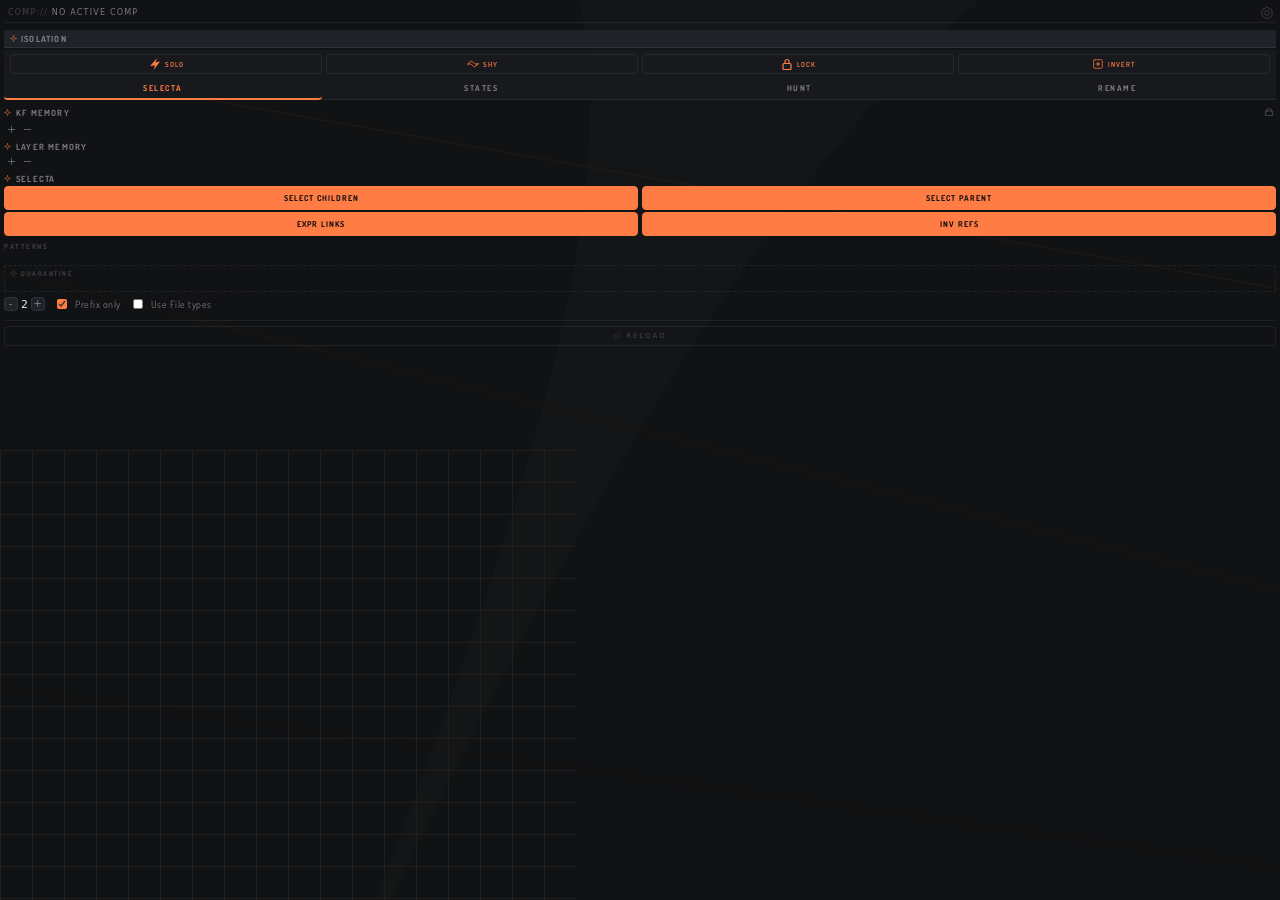
==== commit 26f7b60f: "Sync canonical local state — accumulated changes Settings panel, color picker, HLM hardening (cache," ====
--- a/index.html
+++ b/index.html
@@ -9,10 +9,38 @@
     <link rel="preconnect" href="https://fonts.googleapis.com">
     <link rel="stylesheet" href="https://fonts.googleapis.com/css2?family=Dosis:wght@400;500;700&display=swap">
     <link rel="stylesheet" href="css/style.css">
+    <script>
+    (function STYLE_boot() {
+      try {
+        var hex = localStorage.getItem('hlm_accentColor') || '#ff7c44';
+        var clean = hex.replace('#', '');
+        var bigint = parseInt(clean, 16);
+        var r = (bigint >> 16) & 255, g = (bigint >> 8) & 255, b = bigint & 255;
+        var r1 = r / 255, g1 = g / 255, b1 = b / 255;
+        var max = Math.max(r1, g1, b1), min = Math.min(r1, g1, b1);
+        var h = 0, s = 0, l = (max + min) / 2;
+        if (max !== min) {
+          var d = max - min;
+          s = l > 0.5 ? d / (2 - max - min) : d / (max + min);
+          if (max === r1) h = (g1 - b1) / d + (g1 < b1 ? 6 : 0);
+          else if (max === g1) h = (b1 - r1) / d + 2;
+          else h = (r1 - g1) / d + 4;
+          h /= 6;
+        }
+        var root = document.documentElement;
+        root.style.setProperty('--accent', hex);
+        root.style.setProperty('--ACCENT-H', Math.round(h * 360));
+        root.style.setProperty('--ACCENT-S', Math.round(s * 100) + '%');
+        root.style.setProperty('--ACCENT-L', Math.round(l * 100) + '%');
+        root.style.setProperty('--ACCENT-RGB', r + ', ' + g + ', ' + b);
+      } catch (err) {}
+    })();
+    </script>
 </head>
 <!-- #endregion
 ───────────────
-─────────────────────────────────────────────────── -->
+────────────────────────────────────────────────── -->
+
 <body>
 
 <!-- ────────────────────────────────────────────── -->
@@ -47,7 +75,7 @@
 
 <!-- #endregion
 ───────────────
-─────────────────────────────────────────────────── -->
+────────────────────────────────────────────────── -->
 
 <!-- ────────────────────────────────────────────── -->
 <!-- #region 🔴🔴🔴 PLUGIN FRAME
@@ -56,16 +84,31 @@
 
     <!-- ────────────────────────────────────────── -->
     <!-- #region 🔷🔷🔷 COMP HEADER
-    ─────────────────────────────────────────────── -->
-    <div id="activeCompLabel" class="comp-label">NO ACTIVE COMP</div>
+     ─────────────────────────────────────────────── -->
+    <div class="comp-header">
+        <span id="activeCompLabel" class="comp-label">NO ACTIVE COMP</span>
+        <button id="hlm-settings-cog-btn" class="btn-settings-cog" title="Open settings">
+            <svg viewBox="0 0 37.68 41.64" width="12" height="12" fill="none" stroke="currentColor" stroke-width="3" stroke-miterlimit="10">
+                <path d="M21.34,39.62l12.54-7.24c1.47-.85,2.38-2.19,2.49-3.93v-15.27c-.12-1.74-1.02-3.08-2.49-3.93L21.21,1.94c-1.65-.95-3.39-.79-5,.14L3.64,9.35c-1.42.82-2.21,2.19-2.34,3.83v15.28c.12,1.69.97,3.04,2.42,3.88l12.67,7.31c1.59.92,3.31.93,4.95-.02Z"/>
+                <path d="M27.16,20.82c0,4.6-3.73,8.32-8.32,8.32s-8.32-3.73-8.32-8.32,3.73-8.32,8.32-8.32,8.32,3.73,8.32,8.32Z"/>
+            </svg>
+        </button>
+    </div>
     <!-- #endregion
     ───────────────
     ─────────────────────────────────────────────── -->
 
     <!-- ────────────────────────────────────────── -->
-    <!-- #region ⚡⚡⚡ ISOLATION BAR
-    ─────────────────────────────────────────────── -->
-    <div id="isolationBar" class="isolation-bar">
+    <!-- #region ⚡⚡⚡ ISOLATION BAR (collapsible, persistent header)
+    ─────────────────────────────────────────────── -->
+    <div id="isoWrap">
+    <div id="isolationBar" class="section-header" data-body-id="isoBody">
+        <svg class="section-star" viewBox="0 0 11 11" fill="none" stroke="currentColor" stroke-linecap="round" stroke-linejoin="round">
+            <polygon points="5.5 .5 6.57 4.43 10.5 5.5 6.57 6.57 5.5 10.5 4.43 6.57 .5 5.5 4.43 4.43 5.5 .5"/>
+        </svg>
+        <span class="section-title">ISOLATION</span>
+    </div>
+    <div id="isoBody" class="section-body iso-body">
         <button id="soloBtn" class="iso-btn" title="Toggle solo on selected layers">
             <svg viewBox="0 0 8.25 10" fill="currentColor" xmlns="http://www.w3.org/2000/svg">
                 <polygon points="8.25 3 4.45 3.77 6.04 0 0 6.65 4.11 6.04 3.04 10 8.25 3"/>
@@ -85,39 +128,14 @@
             </svg>
             <span class="iso-label">LOCK</span>
         </button>
-    </div>
-    <!-- #endregion
-    ───────────────
-    ─────────────────────────────────────────────── -->
-
-    <!-- ────────────────────────────────────────── -->
-    <!-- #region 💾💾💾 KEYFRAME MEMORY
-    ─────────────────────────────────────────────── -->
-    <div id="sectionsContainer">
-    <div data-section-id="kf">
-    <div class="section-header" data-body-id="kfBody">
-        <svg class="section-star" viewBox="0 0 11 11" fill="none" stroke="currentColor" stroke-linecap="round" stroke-linejoin="round">
-            <polygon points="5.5 .5 6.57 4.43 10.5 5.5 6.57 6.57 5.5 10.5 4.43 6.57 .5 5.5 4.43 4.43 5.5 .5"/>
-        </svg>
-        <span class="section-title">KF Memory</span>
-    </div>
-    <div class="section-body" id="kfBody">
-        <div id="kfBanksContainer"></div>
-        <div class="bank-controls">
-            <button id="addKfBank" class="ctrl-btn add-btn" title="Add new keyframe memory bank">
-                <!-- icons-plus-line -->
-                <svg viewBox="0 0 11 11" fill="none" stroke="currentColor" stroke-width="1.5" stroke-linecap="round" xmlns="http://www.w3.org/2000/svg">
-                    <line x1="5.5" y1=".5" x2="5.5" y2="10.5"/>
-                    <line x1=".5" y1="5.5" x2="10.5" y2="5.5"/>
-                </svg>
-            </button>
-            <button id="removeKfBank" class="ctrl-btn rem-btn" title="Remove last keyframe memory bank">
-                <!-- icons-minus-line -->
-                <svg viewBox="0 0 9.4 1" fill="none" stroke="currentColor" stroke-width="1.5" stroke-linecap="round" xmlns="http://www.w3.org/2000/svg">
-                    <line x1=".5" y1=".5" x2="8.9" y2=".5"/>
-                </svg>
-            </button>
-        </div>
+        <button id="invertBtn" class="iso-btn" title="Invert selection (selects all non-selected, non-locked layers)">
+            <svg viewBox="0 0 14 14" fill="none" stroke="currentColor" stroke-linecap="round" stroke-linejoin="round" xmlns="http://www.w3.org/2000/svg">
+                <rect x="2" y="2" width="10" height="10" rx="1" stroke-dasharray="2 1.5"/>
+                <path d="M5 7h4"/>
+                <path d="M7 5v4"/>
+            </svg>
+            <span class="iso-label">INVERT</span>
+        </button>
     </div>
     </div>
     <!-- #endregion
@@ -125,145 +143,420 @@
     ─────────────────────────────────────────────── -->
 
     <!-- ────────────────────────────────────────── -->
-    <!-- #region 🗂️🗂️🗂️ LAYER MEMORY
-    ─────────────────────────────────────────────── -->
-    <div data-section-id="lay">
-    <div class="section-header" data-body-id="layBody">
-        <svg class="section-star" viewBox="0 0 11 11" fill="none" stroke="currentColor" stroke-linecap="round" stroke-linejoin="round">
-            <polygon points="5.5 .5 6.57 4.43 10.5 5.5 6.57 6.57 5.5 10.5 4.43 6.57 .5 5.5 4.43 4.43 5.5 .5"/>
-        </svg>
-        <span class="section-title">Layer Memory</span>
-    </div>
-    <div class="section-body" id="layBody">
-        <div id="layBanksContainer"></div>
-        <div class="bank-controls">
-            <button id="addLayBank" class="ctrl-btn add-btn" title="Add new layer memory bank">
-                <svg viewBox="0 0 11 11" fill="none" stroke="currentColor" stroke-width="1.5" stroke-linecap="round" xmlns="http://www.w3.org/2000/svg">
-                    <line x1="5.5" y1=".5" x2="5.5" y2="10.5"/>
-                    <line x1=".5" y1="5.5" x2="10.5" y2="5.5"/>
+    <!-- #region 📑📑📑 TAB NAV
+    ─────────────────────────────────────────────── -->
+    <nav id="tab-nav">
+        <button class="tab-btn active" data-tab="memory">SELECTA</button>
+        <button class="tab-btn" data-tab="states">STATES</button>
+        <button class="tab-btn" data-tab="hunt">HUNT</button>
+        <button class="tab-btn" data-tab="rename">RENAME</button>
+    </nav>
+    <!-- #endregion
+    ───────────────
+    ─────────────────────────────────────────────── -->
+
+    <!-- ────────────────────────────────────────── -->
+    <!-- #region 📑📑📑 TAB CONTENT
+    ─────────────────────────────────────────────── -->
+    <div id="tab-content">
+
+    <!-- ── MEMORY TAB ──────────────────────────── -->
+    <div class="tab-panel active" id="tab-memory">
+    <div id="sectionsContainer">
+
+        <!-- ─── KF MEMORY ─── -->
+        <div data-section-id="kf">
+        <div class="section-header" data-body-id="kfBody">
+            <svg class="section-star" viewBox="0 0 11 11" fill="none" stroke="currentColor" stroke-linecap="round" stroke-linejoin="round">
+                <polygon points="5.5 .5 6.57 4.43 10.5 5.5 6.57 6.57 5.5 10.5 4.43 6.57 .5 5.5 4.43 4.43 5.5 .5"/>
+            </svg>
+            <span class="section-title">KF Memory</span>
+            <button id="bankLeanToggle" class="bank-lean-toggle" title="Toggle lean / verbose bank layout">
+                <svg viewBox="0 0 10 10" fill="none" stroke="currentColor" stroke-width="1.2" stroke-linecap="round" xmlns="http://www.w3.org/2000/svg">
+                    <rect x="1" y="1" width="3.5" height="8"/>
+                    <rect x="5.5" y="1" width="3.5" height="8"/>
                 </svg>
             </button>
-            <button id="removeLayBank" class="ctrl-btn rem-btn" title="Remove last layer memory bank">
-                <svg viewBox="0 0 9.4 1" fill="none" stroke="currentColor" stroke-width="1.5" stroke-linecap="round" xmlns="http://www.w3.org/2000/svg">
-                    <line x1=".5" y1=".5" x2="8.9" y2=".5"/>
+            <button id="kfStrictToggle" class="kf-strict-toggle" title="Strict recall — require exact match (off: fuzzy match, tolerates added/moved keys)">
+                <svg viewBox="0 0 10 10" fill="none" stroke="currentColor" stroke-width="1.2" stroke-linecap="round" stroke-linejoin="round" xmlns="http://www.w3.org/2000/svg">
+                    <rect x="1.5" y="3" width="7" height="4.5"/>
+                    <path d="M3 3 V2 a2 2 0 0 1 4 0 V3"/>
                 </svg>
             </button>
         </div>
-    </div>
-    </div>
-    <!-- #endregion
-    ───────────────
-    ─────────────────────────────────────────────── -->
-
-    <!-- ────────────────────────────────────────── -->
-    <!-- #region 📷📷📷 LAYER STATES
-    ─────────────────────────────────────────────── -->
-    <div data-section-id="states">
-    <div class="section-header" data-body-id="statesBody">
-        <svg class="section-star" viewBox="0 0 11 11" fill="none" stroke="currentColor" stroke-linecap="round" stroke-linejoin="round">
-            <polygon points="5.5 .5 6.57 4.43 10.5 5.5 6.57 6.57 5.5 10.5 4.43 6.57 .5 5.5 4.43 4.43 5.5 .5"/>
-        </svg>
-        <span class="section-title">Layer States</span>
-        <button id="clearStateBtn" class="clr-btn" title="Clear current state data">
-            <!-- icons-cross-diagonal — clear / remove -->
-            <svg viewBox="0 0 11 11" fill="none" stroke="currentColor" stroke-linecap="round" stroke-linejoin="round">
-                <line x1="10.5" y1=".5" x2=".5" y2="10.5"/>
-                <line x1=".5" y1=".5" x2="10.5" y2="10.5"/>
-            </svg>
-        </button>
-    </div>
-    <div class="section-body" id="statesBody">
-        <div class="row" id="stateRow">
-            <button id="applyStateBtn" class="icon-btn" title="Apply saved timeline switches to matching layers">
-                <!-- icons-zigbolt-outline — send / apply -->
-                <svg viewBox="0 0 14.21 11" fill="none" stroke="currentColor" stroke-width="1.2" stroke-linecap="round" stroke-linejoin="round" xmlns="http://www.w3.org/2000/svg">
-                    <polyline points=".5 6.26 4.97 1.78 1.84 10.5 11.84 .5 9.24 9.76 13.71 5.28"/>
+        <div class="section-body" id="kfBody">
+            <div id="kfBanksContainer"></div>
+            <div class="bank-controls">
+                <button id="addKfBank" class="ctrl-btn add-btn" title="Add new keyframe memory bank">
+                    <svg viewBox="0 0 11 11" fill="none" stroke="currentColor" stroke-width="1.5" stroke-linecap="round" xmlns="http://www.w3.org/2000/svg">
+                        <line x1="5.5" y1=".5" x2="5.5" y2="10.5"/>
+                        <line x1=".5" y1="5.5" x2="10.5" y2="5.5"/>
+                    </svg>
+                </button>
+                <button id="removeKfBank" class="ctrl-btn rem-btn" title="Remove last keyframe memory bank">
+                    <svg viewBox="0 0 9.4 1" fill="none" stroke="currentColor" stroke-width="1.5" stroke-linecap="round" xmlns="http://www.w3.org/2000/svg">
+                        <line x1=".5" y1=".5" x2="8.9" y2=".5"/>
+                    </svg>
+                </button>
+            </div>
+        </div>
+        </div>
+
+        <!-- ─── LAYER MEMORY ─── -->
+        <div data-section-id="lay">
+        <div class="section-header" data-body-id="layBody">
+            <svg class="section-star" viewBox="0 0 11 11" fill="none" stroke="currentColor" stroke-linecap="round" stroke-linejoin="round">
+                <polygon points="5.5 .5 6.57 4.43 10.5 5.5 6.57 6.57 5.5 10.5 4.43 6.57 .5 5.5 4.43 4.43 5.5 .5"/>
+            </svg>
+            <span class="section-title">Layer Memory</span>
+        </div>
+        <div class="section-body" id="layBody">
+            <div id="layBanksContainer"></div>
+            <div class="bank-controls">
+                <button id="addLayBank" class="ctrl-btn add-btn" title="Add new layer memory bank">
+                    <svg viewBox="0 0 11 11" fill="none" stroke="currentColor" stroke-width="1.5" stroke-linecap="round" xmlns="http://www.w3.org/2000/svg">
+                        <line x1="5.5" y1=".5" x2="5.5" y2="10.5"/>
+                        <line x1=".5" y1="5.5" x2="10.5" y2="5.5"/>
+                    </svg>
+                </button>
+                <button id="removeLayBank" class="ctrl-btn rem-btn" title="Remove last layer memory bank">
+                    <svg viewBox="0 0 9.4 1" fill="none" stroke="currentColor" stroke-width="1.5" stroke-linecap="round" xmlns="http://www.w3.org/2000/svg">
+                        <line x1=".5" y1=".5" x2="8.9" y2=".5"/>
+                    </svg>
+                </button>
+            </div>
+        </div>
+        </div>
+
+        <!-- ─── SELECTA ─── -->
+        <div data-section-id="selecta">
+        <div class="section-header" data-body-id="selectaBody">
+            <svg class="section-star" viewBox="0 0 11 11" fill="none" stroke="currentColor" stroke-linecap="round" stroke-linejoin="round">
+                <polygon points="5.5 .5 6.57 4.43 10.5 5.5 6.57 6.57 5.5 10.5 4.43 6.57 .5 5.5 4.43 4.43 5.5 .5"/>
+            </svg>
+            <span class="section-title">SELECTA</span>
+        </div>
+        <div class="section-body" id="selectaBody">
+            <div class="bank-controls selecta-btn-row">
+                <button id="selectChildrenBtn"    class="ctrl-btn" title="Select all children of current selection">SELECT CHILDREN</button>
+                <button id="selectParentBtn"      class="ctrl-btn" title="Select parent of current selection">SELECT PARENT</button>
+            </div>
+            <div class="bank-controls selecta-btn-row">
+                <button id="selectExprLinksBtn"   class="ctrl-btn" title="Select all layers referenced in expressions on selected layers">EXPR LINKS</button>
+                <button id="selectInverseRefsBtn" class="ctrl-btn" title="Select all layers whose expressions, effects, or track mattes reference the selected layer(s)">INV REFS</button>
+            </div>
+            <!-- Pattern chip area -->
+            <div class="selecta-pattern-header">
+                <span class="selecta-pattern-label">PATTERNS</span>
+            </div>
+            <div id="selectaPatternChips" class="selecta-pattern-chips"></div>
+            <!-- Quarantine drop zone -->
+            <div id="selectaQuarantineWrap" class="selecta-q-wrap">
+                <div class="selecta-q-header">
+                    <svg class="section-star selecta-q-star" viewBox="0 0 11 11" fill="none" stroke="currentColor" stroke-linecap="round" stroke-linejoin="round" data-body-id="selectaQuarantineBody">
+                        <polygon points="5.5 .5 6.57 4.43 10.5 5.5 6.57 6.57 5.5 10.5 4.43 6.57 .5 5.5 4.43 4.43 5.5 .5"/>
+                    </svg>
+                    <span class="selecta-q-label">QUARANTINE</span>
+                </div>
+                <div id="selectaQuarantineList" class="selecta-q-list"></div>
+            </div>
+            <!-- Pattern controls -->
+            <div class="selecta-controls">
+                <div class="selecta-pattern-counter">
+                    <button id="selectaPatternMinus" class="hunt-ctrl-btn" title="Fewer layers">-</button>
+                    <span id="selectaPatternCount">2</span>
+                    <button id="selectaPatternPlus"  class="hunt-ctrl-btn" title="More layers">+</button>
+                </div>
+                <label class="hunt-check-label">
+                    <input type="checkbox" id="selectaPrefixOnly" checked>
+                    <span>Prefix only</span>
+                </label>
+                <label class="hunt-check-label">
+                    <input type="checkbox" id="selectaShowFileTypes">
+                    <span>Use File types</span>
+                </label>
+            </div>
+        </div>
+        </div>
+
+    </div><!-- /#sectionsContainer -->
+    </div><!-- /tab-memory -->
+
+    <!-- ── STATES TAB ───────────────────────────── -->
+    <div class="tab-panel" id="tab-states">
+
+        <div data-section-id="states">
+        <div class="section-header" data-body-id="statesBody">
+            <svg class="section-star" viewBox="0 0 11 11" fill="none" stroke="currentColor" stroke-linecap="round" stroke-linejoin="round">
+                <polygon points="5.5 .5 6.57 4.43 10.5 5.5 6.57 6.57 5.5 10.5 4.43 6.57 .5 5.5 4.43 4.43 5.5 .5"/>
+            </svg>
+            <span class="section-title">Layer States</span>
+            <button id="clearStateBtn" class="clr-btn" title="Clear current state data">
+                <svg viewBox="0 0 11 11" fill="none" stroke="currentColor" stroke-linecap="round" stroke-linejoin="round">
+                    <line x1="10.5" y1=".5" x2=".5" y2="10.5"/>
+                    <line x1=".5" y1=".5" x2="10.5" y2="10.5"/>
                 </svg>
             </button>
-            <div class="state-combo-wrap">
-                <input type="text" id="stateNameInput" class="state-combo-input" placeholder="State Name" title="Active State (click to rename)">
-                <button id="stateDropdownBtn" class="state-combo-arrow" title="Switch active state">
-                    <!-- icons-chevron-down -->
-                    <svg viewBox="0 0 9.17 6" fill="none" stroke="currentColor" stroke-width="1.5" stroke-linecap="round" stroke-linejoin="round" xmlns="http://www.w3.org/2000/svg">
-                        <polyline points="8.67 .5 4.59 5.5 .5 .5"/>
-                    </svg>
-                </button>
-                <div id="stateDropdownList" class="state-dropdown-list" style="display:none"></div>
-            </div>
-            <button id="captureStateBtn" class="icon-btn cap-btn" title="Capture current Eye, Shy, Solo, and Lock states into this snapshot">
-                <!-- icons-lens-split — capture / focus -->
-                <svg viewBox="0 0 11 11" fill="none" stroke="currentColor" stroke-linecap="round" stroke-linejoin="round" xmlns="http://www.w3.org/2000/svg">
-                    <line x1="3.59" y1="3.59" x2=".5" y2=".5"/>
-                    <line x1="10.5" y1="10.5" x2="7.41" y2="7.41"/>
-                    <path d="M7.41,3.59c-1.05-1.05-2.76-1.05-3.82,0-1.05,1.05-1.05,2.76,0,3.82,1.05,1.05,2.76,1.05,3.82,0,1.05-1.05,1.05-2.76,0-3.82Z"/>
+        </div>
+        <div class="section-body" id="statesBody">
+            <div class="row" id="stateRow">
+                <button id="applyStateBtn" class="icon-btn" title="Apply saved timeline switches to matching layers">
+                    <svg viewBox="0 0 14.21 11" fill="none" stroke="currentColor" stroke-width="1.2" stroke-linecap="round" stroke-linejoin="round" xmlns="http://www.w3.org/2000/svg">
+                        <polyline points=".5 6.26 4.97 1.78 1.84 10.5 11.84 .5 9.24 9.76 13.71 5.28"/>
+                    </svg>
+                </button>
+                <div class="state-combo-wrap">
+                    <input type="text" id="stateNameInput" class="state-combo-input" placeholder="State Name" title="Active State (click to rename)">
+                    <button id="stateDropdownBtn" class="state-combo-arrow" title="Switch active state">
+                        <svg viewBox="0 0 9.17 6" fill="none" stroke="currentColor" stroke-width="1.5" stroke-linecap="round" stroke-linejoin="round" xmlns="http://www.w3.org/2000/svg">
+                            <polyline points="8.67 .5 4.59 5.5 .5 .5"/>
+                        </svg>
+                    </button>
+                    <div id="stateDropdownList" class="state-dropdown-list" style="display:none"></div>
+                </div>
+                <button id="captureStateBtn" class="icon-btn cap-btn" title="Capture current Eye, Shy, Solo, and Lock states into this snapshot">
+                    <svg viewBox="0 0 11 11" fill="none" stroke="currentColor" stroke-linecap="round" stroke-linejoin="round" xmlns="http://www.w3.org/2000/svg">
+                        <line x1="3.59" y1="3.59" x2=".5" y2=".5"/>
+                        <line x1="10.5" y1="10.5" x2="7.41" y2="7.41"/>
+                        <path d="M7.41,3.59c-1.05-1.05-2.76-1.05-3.82,0-1.05,1.05-1.05,2.76,0,3.82,1.05,1.05,2.76,1.05,3.82,0,1.05-1.05,1.05-2.76,0-3.82Z"/>
+                    </svg>
+                </button>
+            </div>
+        </div>
+        </div>
+
+    </div><!-- /tab-states -->
+
+    <!-- ── HUNT TAB ────────────────────────────── -->
+    <div class="tab-panel" id="tab-hunt">
+
+        <div data-section-id="hunt">
+        <div class="section-header" data-body-id="huntBody">
+            <svg class="section-star" viewBox="0 0 11 11" fill="none" stroke="currentColor" stroke-linecap="round" stroke-linejoin="round">
+                <polygon points="5.5 .5 6.57 4.43 10.5 5.5 6.57 6.57 5.5 10.5 4.43 6.57 .5 5.5 4.43 4.43 5.5 .5"/>
+            </svg>
+            <span class="section-title">HUNT</span>
+        </div>
+        <div class="section-body" id="huntBody">
+
+            <!-- Search button row (full width) -->
+            <div class="row">
+                <button id="huntFireBtn" class="hunt-fire-btn-full" title="Search layers">
+                    <svg viewBox="0 0 11 11" fill="none" stroke="currentColor" stroke-width="1.2" stroke-linecap="round" xmlns="http://www.w3.org/2000/svg">
+                        <circle cx="4.5" cy="4.5" r="3"/>
+                        <line x1="7.5" y1="7.5" x2="10.5" y2="10.5"/>
+                    </svg>
+                    <span>SEARCH</span>
+                </button>
+            </div>
+
+            <!-- Search input row -->
+            <div class="row hunt-search-row">
+                <input type="text" id="huntInput" placeholder="Search layers..." title="Search term">
+                <button id="huntInvertBtn" class="icon-btn hunt-toggle-btn" title="Invert selection">INV</button>
+                <button id="huntDimBtn" class="icon-btn hunt-toggle-btn" title="Dim non-matching layers">DIM</button>
+            </div>
+
+            <!-- Search within selected -->
+            <div class="hunt-option-row">
+                <label class="hunt-check-label">
+                    <input type="checkbox" id="huntWithinSelected">
+                    <span>Within Selected</span>
+                </label>
+                <label class="hunt-check-label">
+                    <input type="checkbox" id="huntProjectWide">
+                    <span>Project-wide</span>
+                </label>
+            </div>
+
+            <!-- Dimensions section (collapsible) -->
+            <div data-section-id="huntDims">
+            <div class="section-header hunt-sub-header" data-body-id="huntDimsBody">
+                <svg class="section-star" viewBox="0 0 11 11" fill="none" stroke="currentColor" stroke-width="1" stroke-linecap="round" stroke-linejoin="round">
+                    <polygon points="5.5 .5 6.57 4.43 10.5 5.5 6.57 6.57 5.5 10.5 4.43 6.57 .5 5.5 4.43 4.43 5.5 .5"/>
                 </svg>
-            </button>
-        </div>
-    </div>
-    </div>
-    <!-- #endregion
-    ───────────────
-    ─────────────────────────────────────────────── -->
-
-    <!-- ────────────────────────────────────────── -->
-    <!-- #region 🔍🔍🔍 SEARCH
-    ─────────────────────────────────────────────── -->
-    <div data-section-id="search">
-    <div class="section-header" data-body-id="searchBody">
-        <svg class="section-star" viewBox="0 0 11 11" fill="none" stroke="currentColor" stroke-linecap="round" stroke-linejoin="round">
-            <polygon points="5.5 .5 6.57 4.43 10.5 5.5 6.57 6.57 5.5 10.5 4.43 6.57 .5 5.5 4.43 4.43 5.5 .5"/>
-        </svg>
-        <span class="section-title">Search</span>
-    </div>
-    <div class="section-body" id="searchBody">
-        <div class="row" id="searchRow">
-            <button id="searchBtn" class="icon-btn" title="Quick select layers matched by search term">
-                <!-- icons-target-cross-ring — targeting / select -->
-                <svg viewBox="0 0 11 11" fill="none" stroke="currentColor" stroke-linecap="round" stroke-linejoin="round" xmlns="http://www.w3.org/2000/svg">
-                    <line x1="5.5" y1=".5" x2="5.5" y2="10.5"/>
-                    <line x1=".5" y1="5.5" x2="10.5" y2="5.5"/>
-                    <circle cx="5.5" cy="5.47" r="3.56"/>
+                <span class="section-title">Dimensions</span>
+            </div>
+            <div class="section-body" id="huntDimsBody">
+                <div class="hunt-dim-group">
+                    <div class="hunt-dim-item">
+                        <label class="hunt-check-label">
+                            <input type="checkbox" id="huntDimName" checked>
+                            <span>Names</span>
+                        </label>
+                    </div>
+                    <div class="hunt-dim-item">
+                        <label class="hunt-check-label">
+                            <input type="checkbox" id="huntDimLabel">
+                            <span>Label</span>
+                        </label>
+                        <select id="huntLabelSelect" class="hunt-label-select" title="Label colour" disabled>
+                            <option value="">Any</option>
+                            <option value="1">Red</option>
+                            <option value="2">Yellow</option>
+                            <option value="3">Lime</option>
+                            <option value="4">Cyan</option>
+                            <option value="5">Blue</option>
+                            <option value="6">Magenta</option>
+                            <option value="7">White</option>
+                            <option value="8">Black</option>
+                        </select>
+                    </div>
+                    <div class="hunt-dim-item">
+                        <label class="hunt-check-label">
+                            <input type="checkbox" id="huntDimParent">
+                            <span>Parent</span>
+                        </label>
+                        <input type="text" id="huntParentInput" class="hunt-sub-input hunt-pick-input" placeholder="layer name" disabled title="Type a layer name, or use pick-click">
+                        <button id="hlmPickParentBtn" class="hunt-pickclick-btn" disabled title="Click to arm pick-click — then click a layer in the AE timeline">
+                            <!-- PickClick spiral icon (inline, scaled) -->
+                            <svg class="hunt-pickclick-icon" xmlns="http://www.w3.org/2000/svg" viewBox="0 0 151.12 177.31" aria-hidden="true" focusable="false">
+                                <polyline points="75.83 52.21 58.82 40.58 40.8 66.93 73.58 89.35 106.47 41.26 51.86 3.91 3.91 74.02 81.47 127.51 134.38 49.59" fill="none" stroke="currentColor" stroke-linecap="round" stroke-linejoin="round" stroke-width="7.82"/>
+                                <path d="M147.03,130.59l-6.89,35.24c-.99,5.08-5.92,8.39-11,7.4l-35.24-6.89c-3.57-.7-6.41-3.39-7.29-6.92l-22.57-90.02c-.65-2.59,2.3-4.57,4.45-2.99l74.88,54.83c2.93,2.15,4.36,5.8,3.66,9.36Z" fill="var(--bg-base)" stroke="currentColor" stroke-linecap="round" stroke-linejoin="round" stroke-width="7.82"/>
+                            </svg>
+                        </button>
+                    </div>
+                    <div class="hunt-dim-item">
+                        <label class="hunt-check-label">
+                            <input type="checkbox" id="huntDimChildren">
+                            <span>Children</span>
+                        </label>
+                        <input type="text" id="huntChildrenInput" class="hunt-sub-input hunt-pick-input" placeholder="layer name" disabled title="Type a layer name, or use pick-click">
+                        <button id="hlmPickChildrenBtn" class="hunt-pickclick-btn" disabled title="Click to arm pick-click — then click a layer in the AE timeline">
+                            <svg class="hunt-pickclick-icon" xmlns="http://www.w3.org/2000/svg" viewBox="0 0 151.12 177.31" aria-hidden="true" focusable="false">
+                                <polyline points="75.83 52.21 58.82 40.58 40.8 66.93 73.58 89.35 106.47 41.26 51.86 3.91 3.91 74.02 81.47 127.51 134.38 49.59" fill="none" stroke="currentColor" stroke-linecap="round" stroke-linejoin="round" stroke-width="7.82"/>
+                                <path d="M147.03,130.59l-6.89,35.24c-.99,5.08-5.92,8.39-11,7.4l-35.24-6.89c-3.57-.7-6.41-3.39-7.29-6.92l-22.57-90.02c-.65-2.59,2.3-4.57,4.45-2.99l74.88,54.83c2.93,2.15,4.36,5.8,3.66,9.36Z" fill="var(--bg-base)" stroke="currentColor" stroke-linecap="round" stroke-linejoin="round" stroke-width="7.82"/>
+                            </svg>
+                        </button>
+                    </div>
+                    <div class="hunt-dim-item">
+                        <label class="hunt-check-label">
+                            <input type="checkbox" id="huntDimTrackMatte">
+                            <span>Track Matte</span>
+                        </label>
+                        <input type="text" id="huntMatteInput" class="hunt-sub-input hunt-pick-input" placeholder="layer name" disabled title="Type a layer name, or use pick-click">
+                        <button id="hlmPickMatteBtn" class="hunt-pickclick-btn" disabled title="Click to arm pick-click — then click a layer in the AE timeline">
+                            <svg class="hunt-pickclick-icon" xmlns="http://www.w3.org/2000/svg" viewBox="0 0 151.12 177.31" aria-hidden="true" focusable="false">
+                                <polyline points="75.83 52.21 58.82 40.58 40.8 66.93 73.58 89.35 106.47 41.26 51.86 3.91 3.91 74.02 81.47 127.51 134.38 49.59" fill="none" stroke="currentColor" stroke-linecap="round" stroke-linejoin="round" stroke-width="7.82"/>
+                                <path d="M147.03,130.59l-6.89,35.24c-.99,5.08-5.92,8.39-11,7.4l-35.24-6.89c-3.57-.7-6.41-3.39-7.29-6.92l-22.57-90.02c-.65-2.59,2.3-4.57,4.45-2.99l74.88,54.83c2.93,2.15,4.36,5.8,3.66,9.36Z" fill="var(--bg-base)" stroke="currentColor" stroke-linecap="round" stroke-linejoin="round" stroke-width="7.82"/>
+                            </svg>
+                        </button>
+                    </div>
+                    <div class="hunt-dim-item">
+                        <label class="hunt-check-label">
+                            <input type="checkbox" id="huntDimEffectRef">
+                            <span>Effect refs</span>
+                        </label>
+                    </div>
+                    <div class="hunt-dim-item">
+                        <label class="hunt-check-label">
+                            <input type="checkbox" id="huntDimComment">
+                            <span>Comments</span>
+                        </label>
+                    </div>
+                </div>
+            </div>
+            </div>
+
+            <!-- Exclude row -->
+            <div class="hunt-option-row">
+                <label class="hunt-check-label">
+                    <input type="checkbox" id="huntExcludeEnabled">
+                    <span>Exclude</span>
+                </label>
+                <input type="text" id="huntExcludeInput" class="hunt-exclude-input" placeholder="Exclude chars / [null] [camera]\u2026" style="display:none" disabled>
+            </div>
+
+            <!-- Pattern detection section (collapsible) -->
+            <div data-section-id="huntPatterns">
+            <div class="section-header hunt-sub-header" data-body-id="huntPatternsBody">
+                <svg class="section-star" viewBox="0 0 11 11" fill="none" stroke="currentColor" stroke-width="1" stroke-linecap="round" stroke-linejoin="round">
+                    <polygon points="5.5 .5 6.57 4.43 10.5 5.5 6.57 6.57 5.5 10.5 4.43 6.57 .5 5.5 4.43 4.43 5.5 .5"/>
                 </svg>
-            </button>
-            <input type="text" placeholder="Name // Effect // Comment" id="searchInput" title="Search by name, effect, or comment">
-        </div>
-    </div>
-    </div>
-    <!-- #endregion
-    ───────────────
-    ─────────────────────────────────────────────── -->
-
-    <!-- ────────────────────────────────────────── -->
-    <!-- #region ✏️✏️✏️ LAYER RENAME
-    ─────────────────────────────────────────────── -->
-    <div data-section-id="rename">
-    <div class="section-header" data-body-id="renameBody">
-        <svg class="section-star" viewBox="0 0 11 11" fill="none" stroke="currentColor" stroke-linecap="round" stroke-linejoin="round">
-            <polygon points="5.5 .5 6.57 4.43 10.5 5.5 6.57 6.57 5.5 10.5 4.43 6.57 .5 5.5 4.43 4.43 5.5 .5"/>
-        </svg>
-        <span class="section-title">Rename</span>
-    </div>
-    <div class="section-body" id="renameBody">
-        <!-- Mode selectors -->
-        <div class="rename-modes">
-            <button id="renameModeSearch" class="rename-mode-btn rename-mode-active" title="Search and replace text in layer names">SRCH</button>
-            <button id="renameModePrefix" class="rename-mode-btn" title="Add text before layer name">PFX</button>
-            <button id="renameModeSuffix" class="rename-mode-btn" title="Add text after layer name">SFX</button>
-        </div>
-        <!-- Fire row -->
-        <div class="row" id="renameRow">
-            <button id="renameFireBtn" class="icon-btn rename-fire-btn" title="Apply rename to selected layers">
-                <!-- icons-zigbolt-outline — fire / apply -->
-                <svg viewBox="0 0 14.21 11" fill="none" stroke="currentColor" stroke-width="1.2" stroke-linecap="round" stroke-linejoin="round" xmlns="http://www.w3.org/2000/svg">
-                    <polyline points=".5 6.26 4.97 1.78 1.84 10.5 11.84 .5 9.24 9.76 13.71 5.28"/>
-                </svg>
-            </button>
-            <input type="text" id="renameInput1" placeholder="Search…" title="Text to search for">
-            <input type="text" id="renameInput2" placeholder="Replace…" title="Replace with">
-        </div>
-    </div>
-    </div>
-    </div><!-- /#sectionsContainer -->
+                <span class="section-title">Patterns</span>
+                <div class="hunt-pattern-controls">
+                    <button id="huntPatternMinus" class="hunt-ctrl-btn" title="Decrease min layers">-</button>
+                    <span id="huntPatternCount">2</span>
+                    <button id="huntPatternPlus" class="hunt-ctrl-btn" title="Increase min layers">+</button>
+                </div>
+            </div>
+            <div class="section-body" id="huntPatternsBody">
+                <div id="huntPatternChips"></div>
+            </div>
+            </div>
+
+        </div>
+        </div>
+
+    </div><!-- /tab-hunt -->
+
+    <!-- ── RENAME TAB ──────────────────────────── -->
+    <div class="tab-panel" id="tab-rename">
+
+        <div data-section-id="rename">
+        <div class="section-header" data-body-id="renameBody">
+            <svg class="section-star" viewBox="0 0 11 11" fill="none" stroke="currentColor" stroke-linecap="round" stroke-linejoin="round">
+                <polygon points="5.5 .5 6.57 4.43 10.5 5.5 6.57 6.57 5.5 10.5 4.43 6.57 .5 5.5 4.43 4.43 5.5 .5"/>
+            </svg>
+            <span class="section-title">RENAME</span>
+        </div>
+        <div class="section-body" id="renameBody">
+
+            <!-- Scope selector -->
+            <div class="rename-scope-row">
+                <span class="rename-scope-label">SCOPE:</span>
+                <select id="renameScopeSelect" class="rename-scope-select">
+                    <option value="layers">Selected Layers in Comps</option>
+                    <option value="project">Project Items (Comps &amp; Folders)</option>
+                    <option value="both">Project Items + Contents</option>
+                </select>
+            </div>
+
+            <!-- Mode selectors -->
+            <div class="rename-modes">
+                <button id="renameModeSearch" class="rename-mode-btn rename-mode-active" title="Search and replace text in layer names">SRCH</button>
+                <button id="renameModePrefix" class="rename-mode-btn" title="Add text before layer name">PFX</button>
+                <button id="renameModeSuffix" class="rename-mode-btn" title="Add text after layer name">SFX</button>
+            </div>
+
+            <!-- Fire row -->
+            <div class="row" id="renameRow">
+                <button id="renameFireBtn" class="icon-btn rename-fire-btn" title="Apply rename">
+                    <svg viewBox="0 0 14.21 11" fill="none" stroke="currentColor" stroke-width="1.2" stroke-linecap="round" stroke-linejoin="round" xmlns="http://www.w3.org/2000/svg">
+                        <polyline points=".5 6.26 4.97 1.78 1.84 10.5 11.84 .5 9.24 9.76 13.71 5.28"/>
+                    </svg>
+                </button>
+                <input type="text" id="renameInput1" placeholder="Search\u2026" title="Text to search for">
+                <input type="text" id="renameInput2" placeholder="Replace\u2026" title="Replace with">
+            </div>
+
+            <!-- Options row -->
+            <div class="rename-options-row">
+                <label class="hunt-check-label">
+                    <input type="checkbox" id="renameCaseSensitive">
+                    <span>Case sensitive</span>
+                </label>
+                <label class="hunt-check-label">
+                    <input type="checkbox" id="renamePreserveNumbers">
+                    <span>Preserve numbers</span>
+                </label>
+                <label class="hunt-check-label">
+                    <input type="checkbox" id="renameExcludeEnabled">
+                    <span>Exclude</span>
+                </label>
+            </div>
+
+            <!-- Exclude field (shown when enabled) -->
+            <div id="renameExcludeRow" class="row" style="display:none">
+                <input type="text" id="renameExcludeInput" class="hunt-exclude-input" placeholder="Skip these characters\u2026">
+            </div>
+
+        </div>
+        </div>
+
+    </div><!-- /tab-rename -->
+
+    </div><!-- /tab-content -->
     <!-- #endregion
     ───────────────
     ─────────────────────────────────────────────── -->
@@ -274,7 +567,6 @@
     <div class="row hp-sys-row">
         <button id="reloadBtn" class="sys-btn">
             <svg viewBox="0 0 14.21 11" fill="none" stroke="currentColor" stroke-width="1.2" stroke-linecap="round" stroke-linejoin="round" xmlns="http://www.w3.org/2000/svg">
-                <!-- icons-zigbolt-segmented — reload signal -->
                 <line x1="2.21" y1="10.5" x2="12.21" y2=".5"/>
                 <line x1=".5" y1="6.26" x2="4.97" y2="1.78"/>
                 <line x1="9.24" y1="9.76" x2="13.71" y2="5.28"/>
@@ -286,20 +578,46 @@
     ───────────────
     ─────────────────────────────────────────────── -->
 
+</div><!-- /hp-frame -->
+<!-- #endregion
+───────────────
+────────────────────────────────────────────────── -->
+
+<!-- Bank context dropdown (shared, shown on right-click of sel/cap buttons) -->
+<div id="bankContextMenu" class="bank-ctx-menu" style="display:none">
+    <div id="bankCtxRename"   class="bank-ctx-item">Rename</div>
+    <div id="bankCtxColours" class="bank-ctx-item">Colour</div>
+    <div id="bankCtxCapture" class="bank-ctx-item">Capture</div>
+    <div id="bankCtxIcon"    class="bank-ctx-item">Icon</div>
+    <div id="bankCtxClear"   class="bank-ctx-item bank-ctx-item--danger">
+        <svg viewBox="0 0 11 11" fill="none" stroke="currentColor" stroke-linecap="round" stroke-width="1.5" style="width:7px;height:7px;margin-right:4px;vertical-align:middle"><line x1="10.5" y1=".5" x2=".5" y2="10.5"/><line x1=".5" y1=".5" x2="10.5" y2="10.5"/></svg>Clear
+    </div>
+</div>
+
+<!-- ────────────────────────────────────────────── -->
+<!-- #region 🎯🎯🎯 PICKCLICK VEIL
+─────────────────────────────────────────────────── -->
+<!-- Full-panel veil shown when PickClick is armed. Click veil to cancel. -->
+<div id="hlmPickClickVeil" class="hlm-pickclick-veil" role="button" aria-label="PickClick armed — click a layer in the AE timeline, or click here to cancel.">
+    <div class="hlm-pickclick-veil-content">
+        <!-- PickClick spiral+cursor icon (cyan, matches Expressor) -->
+        <svg class="hlm-pickclick-veil-icon" xmlns="http://www.w3.org/2000/svg" viewBox="0 0 151.12 177.31" aria-hidden="true" focusable="false">
+            <polyline points="75.83 52.21 58.82 40.58 40.8 66.93 73.58 89.35 106.47 41.26 51.86 3.91 3.91 74.02 81.47 127.51 134.38 49.59" fill="none" stroke="currentColor" stroke-linecap="round" stroke-linejoin="round" stroke-width="7.82"/>
+            <path d="M147.03,130.59l-6.89,35.24c-.99,5.08-5.92,8.39-11,7.4l-35.24-6.89c-3.57-.7-6.41-3.39-7.29-6.92l-22.57-90.02c-.65-2.59,2.3-4.57,4.45-2.99l74.88,54.83c2.93,2.15,4.36,5.8,3.66,9.36Z" fill="var(--bg-base)" stroke="currentColor" stroke-linecap="round" stroke-linejoin="round" stroke-width="7.82"/>
+        </svg>
+        <div class="hlm-pickclick-veil-text">PICK CLICK ARMED</div>
+        <div class="hlm-pickclick-veil-sub">Click a layer in the AE timeline</div>
+        <div class="hlm-pickclick-veil-cancel">click here to cancel</div>
+    </div>
 </div>
 <!-- #endregion
 ───────────────
-─────────────────────────────────────────────────── -->
-
-<!-- Bank context dropdown (shared, shown on right-click of sel/cap buttons) -->
-<div id="bankContextMenu" class="bank-ctx-menu" style="display:none">
-    <div id="bankCtxClear" class="bank-ctx-item">Clear</div>
-    <div id="bankCtxColours" class="bank-ctx-item">Colours</div>
-</div>
+────────────────────────────────────────────────── -->
 
 <script src="js/CSInterface.js"></script>
 <script src="js/colorpicker.js"></script>
 <script src="js/hlm-dragdrop.js"></script>
 <script src="js/main.js"></script>
+<script src="js/main_PICKCLICK.js"></script>
 </body>
-</html>+</html>
--- a/css/style.css
+++ b/css/style.css
@@ -16,7 +16,10 @@
   --accent-border-hi:  rgba(var(--ACCENT-RGB), 0.45);
   --accent-opac-30:    rgba(var(--ACCENT-RGB), 0.3);
   --accent-opac-20:    rgba(var(--ACCENT-RGB), 0.2);
+  --accent-mid:        hsl(var(--ACCENT-H), calc(var(--ACCENT-S) * 0.75), calc(var(--ACCENT-L) * 2 * 0.08));
+  --accent-offwhite:   hsl(var(--ACCENT-H), var(--ACCENT-S), calc(var(--ACCENT-L) * 2 * 0.8));
   --accent-midlight:   hsl(var(--ACCENT-H), calc(var(--ACCENT-S) * 0.7), 72%);
+  --accent-dark:       hsl(var(--ACCENT-H), var(--ACCENT-S), calc(var(--ACCENT-L) - 25%));
 
   /* BACKGROUNDS */
   --bg-base:    #111214;
@@ -155,8 +158,17 @@
 ───────────────
 ─────────────────────────────────────────────────── */
 /* #region 💎💎💎 6. COMP LABEL
-─────────────────────────────────────────────────── */
+──────────────────────────────────────────────────── */
+.comp-header {
+  display: flex;
+  align-items: center;
+  gap: 4px;
+  border-bottom: 1px solid var(--border-subtle);
+  margin-bottom: 2px;
+}
+
 .comp-label {
+  flex: 1;
   font-family: var(--font-ui);
   font-size: 8px;
   letter-spacing: 1.2px;
@@ -165,8 +177,6 @@
   overflow: hidden;
   text-overflow: ellipsis;
   padding: 4px 4px 5px;
-  border-bottom: 1px solid var(--border-subtle);
-  margin-bottom: 2px;
   color: var(--text-muted);
 }
 
@@ -182,7 +192,7 @@
 ─────────────────────────────────────────────────── */
 .isolation-bar {
   display: flex;
-  gap: 2px;
+  gap: 4px;
   margin: 3px 0 2px;
   padding-bottom: 6px;
   border-bottom: 1px solid var(--border-subtle);
@@ -190,7 +200,7 @@
 
 .iso-btn {
   flex: 1;
-  height: 28px;
+  height: 36px;
   padding: 0;
   display: flex;
   flex-direction: column;
@@ -198,8 +208,8 @@
   justify-content: center;
   gap: 2px;
   background: transparent;
-  border: 1px solid var(--border-subtle);
-  color: var(--text-muted);
+  border: 1px solid var(--accent-border);
+  color: var(--accent);
   border-radius: var(--radius-sm);
   cursor: pointer;
   transition: all var(--transition);
@@ -211,10 +221,10 @@
   height: 11px;
   display: block;
   flex-shrink: 0;
-}
-
-/* All three iso icons at the same size */
-#soloBtn svg, #shyBtn svg, #lockBtn svg {
+  color: var(--accent);
+}
+
+#soloBtn svg, #shyBtn svg, #lockBtn svg, #invertBtn svg {
   width: 12px;
   height: 12px;
 }
@@ -225,18 +235,72 @@
   font-weight: 600;
   text-transform: uppercase;
   line-height: 1;
+  color: var(--accent);
 }
 
 .iso-btn:hover {
   background: var(--accent-dim);
-  border-color: var(--accent-border);
+  border-color: var(--accent-border-hi);
+  color: var(--accent);
+}
+
+.iso-btn:hover svg,
+.iso-btn:hover .iso-label {
   color: var(--accent);
 }
 
 .iso-btn.active {
-  background: var(--accent-dim);
-  border-color: var(--accent-border);
-  color: var(--accent);
+  background: var(--accent-dark);
+  border-color: var(--accent);
+  color: var(--accent);
+}
+
+.iso-btn.active svg,
+.iso-btn.active .iso-label {
+  color: var(--bg-panel);
+}
+
+.btn-settings-cog {
+  width: 18px;
+  height: 18px;
+  flex-shrink: 0;
+  display: inline-flex;
+  align-items: center;
+  justify-content: center;
+  background: transparent;
+  border: none;
+  color: var(--text-muted);
+  opacity: 0.45;
+  cursor: pointer;
+  padding: 0;
+  line-height: 1;
+  transition: opacity 0.2s ease, color 0.2s ease;
+}
+
+.btn-settings-cog:hover {
+  opacity: 1;
+  color: var(--accent);
+}
+
+.btn-color-picker {
+  width: 18px;
+  height: 18px;
+  flex-shrink: 0;
+  display: inline-flex;
+  align-items: center;
+  justify-content: center;
+  background: transparent;
+  border: 1px solid var(--accent-border);
+  border-radius: var(--radius-sm);
+  color: var(--accent);
+  cursor: pointer;
+  padding: 0;
+  line-height: 1;
+  transition: color var(--transition), border-color var(--transition);
+}
+
+.btn-color-picker:hover {
+  border-color: var(--accent);
 }
 
 /* #endregion
@@ -885,9 +949,690 @@
   color: var(--text-primary);
 }
 
+.bank-ctx-item--danger:hover {
+  background: rgba(255, 77, 77, 0.12);
+  color: var(--danger);
+}
+
 .bank-ctx-item.ctx-danger:hover {
   background: rgba(255, 77, 77, 0.12);
   color: var(--danger);
+}
+
+/* #endregion
+───────────────
+─────────────────────────────────────────────────── */
+/* #region ⚡⚡⚡ 15a. ISOLATION WRAPPER (collapsible header zone)
+─────────────────────────────────────────────────── */
+#isoWrap {
+  display: flex;
+  flex-direction: column;
+}
+
+#isolationBar {
+  display: flex;
+  flex-direction: row;
+  align-items: center;
+  gap: 4px;
+  padding: 3px 6px;
+  background: var(--bg-surface);
+  border-bottom: 1px solid var(--border-subtle);
+  cursor: pointer;
+  user-select: none;
+}
+
+#isolationBar:hover {
+  background: rgba(var(--ACCENT-RGB), 0.06);
+}
+
+#isoBody {
+  display: flex;
+  flex-direction: row;
+  align-items: center;
+  gap: 4px;
+  padding: 4px 6px;
+  background: var(--bg-panel);
+}
+
+.iso-body .iso-btn {
+  display: flex;
+  flex-direction: row;
+  align-items: center;
+  gap: 4px;
+  height: 20px;
+  padding: 0 8px;
+  background: transparent;
+  border: 1px solid var(--border-subtle);
+  border-radius: var(--radius-sm);
+  color: var(--text-muted);
+  font-family: var(--font-label);
+  font-size: 8px;
+  letter-spacing: 1.5px;
+  font-weight: 500;
+  cursor: pointer;
+  transition: background var(--transition), color var(--transition), border-color var(--transition);
+  white-space: nowrap;
+}
+
+.iso-body .iso-btn svg {
+  width: 10px;
+  height: 10px;
+  flex-shrink: 0;
+}
+
+.iso-body .iso-btn:hover {
+  background: var(--bg-surface);
+  color: var(--text-primary);
+  border-color: rgba(255, 255, 255, 0.14);
+}
+
+.iso-body .iso-btn.iso-active {
+  background: var(--accent-dim);
+  border-color: var(--accent-border);
+  color: var(--accent);
+}
+
+/* #endregion
+───────────────
+─────────────────────────────────────────────────── */
+/* #region 📑📑📑 15b. TAB SYSTEM
+─────────────────────────────────────────────────── */
+#tab-nav {
+  display: flex;
+  flex-direction: row;
+  border-bottom: 1px solid var(--border-subtle);
+  background: var(--bg-panel);
+}
+
+.tab-btn {
+  flex: 1;
+  height: 22px;
+  background: transparent;
+  border: none;
+  border-bottom: 2px solid transparent;
+  color: var(--text-muted);
+  font-family: var(--font-label);
+  font-size: 8px;
+  letter-spacing: 1.5px;
+  font-weight: 700;
+  cursor: pointer;
+  padding: 0 4px;
+  margin-bottom: -1px;
+  transition: color var(--transition), border-color var(--transition), background var(--transition);
+}
+
+.tab-btn:hover {
+  background: rgba(var(--ACCENT-RGB), 0.06);
+  color: var(--text-primary);
+}
+
+.tab-btn.active {
+  color: var(--accent);
+  border-bottom-color: var(--accent);
+}
+
+#tab-content {
+  flex: 1;
+  overflow-y: auto;
+  overflow-x: hidden;
+}
+
+.tab-panel {
+  display: none;
+}
+
+.tab-panel.active {
+  display: block;
+}
+
+/* Sub-section headers within tabs */
+.hunt-sub-header {
+  padding: 3px 6px;
+  background: var(--bg-panel);
+  cursor: pointer;
+  user-select: none;
+}
+
+.hunt-sub-header:hover {
+  background: rgba(var(--ACCENT-RGB), 0.06);
+}
+
+.hunt-sub-header .section-star {
+  width: 8px;
+  height: 8px;
+}
+
+.hunt-sub-header .section-title {
+  font-size: 7.5px;
+  letter-spacing: 1.2px;
+  font-family: var(--font-label);
+  font-weight: 700;
+}
+
+/* #endregion
+───────────────
+─────────────────────────────────────────────────── */
+/* #region 🔍🔍🔍 15c. HUNT TAB
+─────────────────────────────────────────────────── */
+#huntBody {
+  display: flex;
+  flex-direction: column;
+  gap: 4px;
+  padding: 4px;
+}
+
+.hunt-search-row {
+  display: flex;
+  flex-direction: row;
+  align-items: center;
+  gap: 3px;
+}
+
+.hunt-fire-btn {
+  background: var(--accent) !important;
+  border-color: var(--accent) !important;
+  color: #0d0d0f !important;
+  flex-shrink: 0;
+}
+
+.hunt-fire-btn:hover {
+  opacity: 0.82;
+}
+
+.hunt-fire-btn-full {
+  width: 100%;
+  height: 28px;
+  display: flex;
+  flex-direction: row;
+  align-items: center;
+  justify-content: center;
+  gap: 6px;
+  background: var(--accent) !important;
+  border: 1px solid var(--accent) !important;
+  border-radius: var(--radius-sm);
+  color: #0d0d0f !important;
+  font-family: var(--font-label);
+  font-size: 10px;
+  font-weight: 700;
+  letter-spacing: 2px;
+  cursor: pointer;
+  transition: opacity var(--transition);
+}
+
+.hunt-fire-btn-full:hover {
+  opacity: 0.82;
+}
+
+.hunt-fire-btn-full svg {
+  width: 12px;
+  height: 12px;
+  flex-shrink: 0;
+}
+
+.hunt-toggle-btn {
+  font-size: 6.5px;
+  letter-spacing: 0.5px;
+  font-family: var(--font-label);
+  font-weight: 700;
+  padding: 0 4px;
+  min-width: 28px;
+  flex-shrink: 0;
+}
+
+.hunt-toggle-btn.hunt-btn-active {
+  background: var(--accent-dim) !important;
+  border-color: var(--accent-border) !important;
+  color: var(--accent) !important;
+}
+
+/* SELECTA buttons */
+#selectaBody .bank-controls {
+  display: flex;
+  flex-direction: row;
+  gap: 4px;
+}
+
+#selectChildrenBtn,
+#selectParentBtn,
+#selectExprLinksBtn,
+#selectInverseRefsBtn {
+  flex: 1;
+  height: 24px;
+  width: auto;
+  background: var(--accent);
+  border: 1px solid var(--accent);
+  border-radius: var(--radius-sm);
+  color: #0d0d0f;
+  font-family: var(--font-label);
+  font-size: 8px;
+  font-weight: 700;
+  letter-spacing: 1px;
+  white-space: nowrap;
+  display: flex;
+  align-items: center;
+  justify-content: center;
+  cursor: pointer;
+  transition: opacity var(--transition);
+}
+
+#selectChildrenBtn:hover,
+#selectParentBtn:hover,
+#selectExprLinksBtn:hover,
+#selectInverseRefsBtn:hover {
+  opacity: 0.82;
+}
+
+.hunt-option-row {
+  display: flex;
+  flex-direction: row;
+  align-items: center;
+  gap: 8px;
+  padding: 0 2px;
+}
+
+.hunt-check-label {
+  display: flex;
+  flex-direction: row;
+  align-items: center;
+  gap: 5px;
+  font-size: 10px;
+  color: var(--text-muted);
+  cursor: pointer;
+  white-space: nowrap;
+  font-family: var(--font-label);
+  letter-spacing: 0.5px;
+}
+
+.hunt-check-label input[type="checkbox"] {
+  width: 10px;
+  height: 10px;
+  accent-color: var(--accent);
+  cursor: pointer;
+}
+
+.hunt-label-select {
+  height: 14px;
+  font-size: 8.5px;
+  font-family: var(--font-ui);
+  background: var(--bg-input);
+  border: 1px solid var(--border-subtle);
+  color: var(--text-muted);
+  padding: 0 2px;
+  border-radius: var(--radius-sm);
+  cursor: pointer;
+}
+
+.hunt-label-select:not(:disabled) {
+  border-color: var(--accent-border);
+  color: var(--text-primary);
+}
+
+.hunt-sub-input {
+  height: 14px;
+  font-size: 8.5px;
+  font-family: var(--font-ui);
+  background: var(--bg-input);
+  border: 1px solid var(--border-subtle);
+  color: var(--text-primary);
+  padding: 0 4px;
+  border-radius: var(--radius-sm);
+  width: 70px;
+}
+
+.hunt-sub-input:not(:disabled) {
+  border-color: var(--accent-border);
+}
+
+.hunt-dim-group {
+  display: flex;
+  flex-direction: column;
+  gap: 3px;
+  padding: 2px 0;
+}
+
+.hunt-dim-item {
+  display: flex;
+  flex-direction: row;
+  align-items: center;
+  gap: 4px;
+}
+
+.hunt-exclude-input {
+  flex: 1;
+  height: 16px;
+  font-size: 8px;
+  font-family: var(--font-ui);
+  background: var(--bg-input);
+  border: 1px solid var(--border-subtle);
+  color: var(--text-primary);
+  padding: 0 6px;
+  border-radius: var(--radius-sm);
+}
+
+.hunt-exclude-input:not(:disabled) {
+  border-color: var(--accent-border);
+}
+
+/* Pattern chips */
+#huntPatternChips {
+  display: flex;
+  flex-wrap: wrap;
+  gap: 3px;
+  padding: 3px 0;
+}
+
+.hunt-pattern-chip {
+  display: inline-flex;
+  align-items: center;
+  gap: 3px;
+  height: 14px;
+  padding: 0 5px;
+  background: var(--bg-surface);
+  border: 1px solid var(--border-subtle);
+  border-radius: var(--radius-sm);
+  font-size: 7px;
+  color: var(--text-muted);
+  cursor: pointer;
+  transition: background var(--transition), color var(--transition), border-color var(--transition);
+  font-family: var(--font-ui);
+  letter-spacing: 0.3px;
+}
+
+.hunt-pattern-chip:hover {
+  background: var(--accent-dim);
+  border-color: var(--accent-border);
+  color: var(--accent);
+}
+
+.selecta-pattern-header {
+  display: flex;
+  align-items: center;
+  justify-content: space-between;
+  padding: 4px 0 2px;
+}
+
+.selecta-pattern-label {
+  font-size: 7px;
+  font-family: var(--font-label);
+  letter-spacing: 1.5px;
+  color: var(--text-faint);
+  font-weight: 700;
+}
+
+.selecta-pattern-counter {
+  display: flex;
+  align-items: center;
+  gap: 3px;
+}
+
+.selecta-pattern-chips {
+  display: flex;
+  flex-wrap: wrap;
+  gap: 4px;
+  padding: 0 0 4px;
+  min-height: 8px;
+}
+
+/* Empty state placeholder */
+.selecta-empty-msg {
+  font-size: 8px;
+  font-family: var(--font-ui);
+  color: var(--text-faint);
+  letter-spacing: 0.3px;
+  line-height: 1.4;
+  padding: 2px 0;
+}
+
+/* Base chip — grows with text width, short height, left-aligned */
+.selecta-chip {
+  cursor: pointer;
+  font-size: 11px;
+  font-family: var(--font-label);
+  letter-spacing: 0.8px;
+  padding: 6px;
+  background: var(--accent-dim);
+  border: 1.5px solid var(--accent-border);
+  color: var(--accent);
+  white-space: nowrap;
+  text-align: left;
+  min-width: 0;
+  width: auto;
+  height: 23px;
+  transition: background var(--transition), border-color var(--transition), color var(--transition), opacity var(--transition);
+}
+
+.selecta-chip--active:hover {
+  background: var(--accent);
+  color: #0d0d0f;
+  border-color: var(--accent);
+}
+
+.selecta-chip--dragging {
+  opacity: 0.3;
+}
+
+/* Quarantine chips — muted/dimmed variant */
+.selecta-chip--quarantined {
+  background: var(--bg-surface);
+  border-color: var(--border-subtle);
+  color: #ffffff85;
+  width: auto;
+  height: 16px;
+  font-size: 10px;
+  padding: 1px 3px;
+}
+
+.selecta-chip--quarantined:hover {
+  border-color: var(--accent);
+  color: var(--accent);
+}
+
+/* Quarantine drop-zone wrap */
+.selecta-q-wrap {
+  margin-top: 4px;
+  border: 1px dashed var(--border-subtle);
+  padding: 3px 5px 4px;
+  transition: border-color var(--transition), background var(--transition);
+}
+
+.selecta-q-wrap.selecta-q--dragover {
+  border-color: var(--accent-border);
+  background: var(--accent-dim);
+}
+
+.selecta-q-header {
+  display: flex;
+  align-items: center;
+  gap: 4px;
+  cursor: pointer;
+  margin-bottom: 3px;
+}
+
+.selecta-q-label {
+  font-size: 6.5px;
+  letter-spacing: 1.5px;
+  font-family: var(--font-label);
+  font-weight: 700;
+  color: var(--text-faint);
+}
+
+.selecta-q-star {
+  width: 7px;
+  height: 7px;
+  flex-shrink: 0;
+  color: var(--text-faint);
+  cursor: pointer;
+}
+
+.selecta-q-list.section-collapsed { display: none; }
+
+.selecta-q-list {
+  display: flex;
+  flex-wrap: wrap;
+  gap: 3px;
+  min-height: 6px;
+}
+
+/* SELECTA label color popup */
+.selecta-label-popup {
+  position: fixed;
+  z-index: 1500;
+  display: flex;
+  flex-wrap: wrap;
+  gap: 2px;
+  padding: 4px;
+  background: var(--bg-surface);
+  border: 1px solid var(--border-subtle);
+  box-shadow: 0 6px 20px rgba(0, 0, 0, 0.7);
+  max-width: 200px;
+  font-size: 8px;
+  color: var(--text-muted);
+}
+
+.selecta-label-swatch {
+  width: 16px;
+  height: 16px;
+  cursor: pointer;
+  border: 1px solid rgba(255,255,255,0.1);
+  transition: transform 0.1s, border-color 0.1s;
+}
+
+.selecta-label-swatch:hover {
+  transform: scale(1.3);
+  border-color: #fff;
+  z-index: 1;
+}
+
+.selecta-label-swatch--empty {
+  background: var(--bg-input);
+}
+
+.selecta-label-swatch--default {
+  font-size: 8px;
+  font-weight: bold;
+  color: #0d0d0f;
+  display: flex;
+  align-items: center;
+  justify-content: center;
+  line-height: 1;
+}
+
+/* Pattern controls wrapper */
+.selecta-controls {
+  display: flex;
+  align-items: center;
+  gap: 8px;
+  padding: 4px 0 2px;
+}
+
+
+/* Pattern controls */
+.hunt-pattern-controls {
+  display: flex;
+  flex-direction: row;
+  align-items: center;
+  gap: 4px;
+  margin-left: auto;
+}
+
+#huntPatternCount {
+  font-size: 8px;
+  font-family: var(--font-label);
+  color: var(--text-muted);
+  min-width: 12px;
+  text-align: center;
+}
+
+.hunt-ctrl-btn {
+  width: 14px;
+  height: 14px;
+  background: var(--bg-surface);
+  border: 1px solid var(--border-subtle);
+  border-radius: var(--radius-sm);
+  color: var(--text-muted);
+  font-size: 10px;
+  line-height: 1;
+  cursor: pointer;
+  display: flex;
+  align-items: center;
+  justify-content: center;
+  padding: 0;
+  transition: background var(--transition), color var(--transition);
+}
+
+.hunt-ctrl-btn:hover {
+  background: var(--accent-dim);
+  border-color: var(--accent-border);
+  color: var(--accent);
+}
+
+/* Token autocomplete suggestion */
+.hunt-token-suggestion {
+  position: absolute;
+  background: var(--bg-surface);
+  border: 1px solid var(--accent-border);
+  border-radius: var(--radius-sm);
+  font-size: 7.5px;
+  color: var(--text-muted);
+  padding: 2px 6px;
+  pointer-events: none;
+  z-index: 100;
+  white-space: nowrap;
+  opacity: 0.7;
+}
+
+/* #endregion
+───────────────
+─────────────────────────────────────────────────── */
+/* #region ✏️✏️✏️ 15d. RENAME TAB
+─────────────────────────────────────────────────── */
+#renameBody {
+  display: flex;
+  flex-direction: column;
+  gap: 4px;
+  padding: 4px;
+}
+
+.rename-scope-row {
+  display: flex;
+  flex-direction: row;
+  align-items: center;
+  gap: 6px;
+}
+
+.rename-scope-label {
+  font-size: 7.5px;
+  font-family: var(--font-label);
+  font-weight: 700;
+  letter-spacing: 1px;
+  color: var(--text-muted);
+  flex-shrink: 0;
+}
+
+.rename-scope-select {
+  flex: 1;
+  height: 16px;
+  font-size: 7.5px;
+  font-family: var(--font-ui);
+  background: var(--bg-input);
+  border: 1px solid var(--border-subtle);
+  color: var(--text-primary);
+  padding: 0 4px;
+  border-radius: var(--radius-sm);
+  cursor: pointer;
+}
+
+.rename-scope-select:focus {
+  border-color: var(--accent-border);
+  outline: none;
+}
+
+.rename-options-row {
+  display: flex;
+  flex-direction: row;
+  flex-wrap: wrap;
+  gap: 8px;
+  padding: 0 2px;
 }
 
 /* #endregion
@@ -916,10 +1661,8 @@
 ─────────────────────────────────────────────────── */
 /* #region 📱📱📱 18. NARROW / RESPONSIVE
 ─────────────────────────────────────────────────── */
-.narrow .isolation-bar {
-  flex-direction: column;
-  align-items: flex-start;
-  gap: 2px;
+.narrow #tab-nav {
+  overflow-x: auto;
 }
 
 .narrow .iso-btn {
@@ -945,21 +1688,16 @@
   letter-spacing: 0.06em;
 }
 
-/* Bank button stack — sel-btn and cap-btn grouped */
+/* Bank button stack — sel-btn and cap-btn, always stacked column (sel above cap) */
 .bank-btn-stack {
   display: flex;
-  flex-direction: row;
-  align-items: center;
-  gap: 2px;
-  flex-shrink: 0;
-}
-
-/* In narrow mode: sel on top, cap-btn beneath, short and wide */
-.narrow .bank-btn-stack {
   flex-direction: column;
+  align-items: center;
   gap: 1px;
-}
-
+  flex-shrink: 0;
+}
+
+/* Narrow: cap-btn gets ultra-slim bar treatment */
 .narrow .bank-btn-stack .cap-btn {
   width: 23px;
   height: 10px;
@@ -971,17 +1709,6 @@
   height: 7px;
   transform: rotate(45deg);
   flex-shrink: 0;
-}
-
-.narrow #kfBanksContainer .row,
-.narrow #layBanksContainer .row {
-  flex-wrap: wrap;
-}
-
-/* Hide bank name inputs in narrow mode */
-.narrow #kfBanksContainer .row input,
-.narrow #layBanksContainer .row input {
-  display: none;
 }
 
 .narrow #stateRow {
@@ -995,17 +1722,584 @@
   margin-bottom: 2px;
 }
 
-/* Stack search input above its button */
-.narrow #searchRow {
+/* Narrow: hunt search row stacks */
+.narrow .hunt-search-row {
   flex-wrap: wrap;
 }
 
-.narrow #searchRow #searchInput {
+.narrow .hunt-search-row #huntInput {
   order: -1;
   flex: 0 0 100%;
   margin-bottom: 2px;
 }
 
-/* #endregion
-───────────────
-─────────────────────────────────────────────────── */
+/* Narrow: rename scope selector stacks */
+.narrow .rename-scope-row {
+  flex-wrap: wrap;
+}
+
+.narrow .rename-scope-select {
+  flex: 0 0 100%;
+}
+
+/* Narrow: tab nav scrollable */
+.narrow #tab-nav {
+  overflow-x: auto;
+}
+
+/* #endregion
+───────────────
+─────────────────────────────────────────────────── */
+
+
+/* ─────────────────────────────────────────────────── */
+/* #region 🟧🟧🟧 19. BANK GRID (flex-wrap cell system)
+─────────────────────────────────────────────────── */
+
+/* Container — flex-wrap so cells flow left-to-right and wrap naturally */
+.bank-grid {
+  display: flex;
+  flex-wrap: wrap;
+  gap: 3px;
+  align-content: flex-start;
+  padding: 2px 0 3px;
+}
+
+/* Each bank is a vertical column: icon stack + name label */
+.bank-cell {
+  display: flex;
+  flex-direction: column;
+  align-items: center;
+  gap: 1px;
+  position: relative;
+  cursor: grab;
+  user-select: none;
+}
+
+.bank-cell:active { cursor: grabbing; }
+
+/* Dragging state — fade out the source cell */
+.bank-cell-dragging { opacity: 0.3; }
+
+/* Zero-height flex spacer — forces next cell to new row */
+.bank-row-break {
+  flex: 0 0 100%;
+  width: 100%;
+  height: 0;
+  pointer-events: none;
+}
+
+/* Bank name input — hidden by default, shown in wide mode below buttons */
+.bank-cell-name {
+  display: none;
+  width: 100%;
+  max-width: 52px;
+  min-width: 0;
+  background: transparent;
+  border: none;
+  border-bottom: 1px solid transparent;
+  color: var(--text-faint);
+  font-family: var(--font-ui);
+  font-size: 6.5px;
+  letter-spacing: 0.05em;
+  text-align: center;
+  padding: 0 2px;
+  overflow: hidden;
+  text-overflow: ellipsis;
+  white-space: nowrap;
+  outline: none;
+  cursor: text;
+  transition: border-color 0.15s, color 0.15s;
+}
+
+.bank-cell-name:focus {
+  color: var(--text-primary);
+  border-bottom-color: var(--border-subtle);
+}
+
+/* Clear button — absolute, top-right corner of cell, appears on hover */
+.bank-cell-clr {
+  position: absolute;
+  top: -3px;
+  right: -5px;
+  width: 9px;
+  height: 9px;
+  padding: 0;
+  opacity: 0;
+  pointer-events: none;
+  transition: opacity 0.1s;
+  z-index: 2;
+}
+
+.bank-cell:hover .bank-cell-clr {
+  opacity: 0.45;
+  pointer-events: auto;
+}
+
+.bank-cell-clr:hover { opacity: 1 !important; }
+
+/* Drop indicators during drag */
+.bank-drop-before { box-shadow: -2px 0 0 0 var(--accent); }
+.bank-drop-after  { box-shadow:  2px 0 0 0 var(--accent); }
+
+/* Full-width accent bar — row-break drop zone indicator */
+.bank-drop-break-bar {
+  flex: 0 0 100%;
+  height: 2px;
+  background: var(--accent);
+  box-shadow: 0 0 6px var(--accent);
+  pointer-events: none;
+  border-radius: 1px;
+}
+
+/* ── WIDE MODE (body.bank-wide, panel >= 260px) ───────────────────────── */
+/* Larger buttons so name labels can fit legibly beneath them */
+
+body.bank-wide .bank-cell-name {
+  display: block;
+}
+
+body.bank-wide .bank-cell .bank-btn-stack {
+  gap: 2px;
+}
+
+body.bank-wide .bank-cell .sel-btn {
+  width: 38px;
+  height: 38px;
+}
+
+body.bank-wide .bank-cell .sel-btn svg {
+  width: 16px;
+  height: 16px;
+}
+
+body.bank-wide .bank-cell .cap-btn {
+  flex: 7;
+  height: 13px;
+  border-radius: 2px;
+  width: auto;
+}
+
+body.bank-wide .bank-cell .cap-btn svg {
+  width: 8px;
+  height: 8px;
+}
+
+/* Cap + Clr row - sits below sel button, same total width as sel (38px) */
+body.bank-wide .bank-cap-clr-row {
+  display: flex;
+  width: 38px;
+  gap: 1px;
+}
+
+/* Clear button - verbose wide: always visible, danger-coloured, in cap-clr-row */
+body.bank-wide .bank-cell .bank-cell-clr {
+  position: static;
+  flex: 3;
+  width: auto;
+  height: 13px;
+  opacity: 1;
+  pointer-events: auto;
+  top: auto;
+  right: auto;
+  border-radius: 2px;
+  border: 1px solid rgba(180, 40, 40, 0.35);
+  color: var(--danger);
+  background: transparent;
+  display: flex;
+  align-items: center;
+  justify-content: center;
+}
+
+body.bank-wide .bank-cell .bank-cell-clr:hover {
+  background: rgba(180, 40, 40, 0.15);
+  opacity: 1;
+}
+
+body.bank-wide .bank-cell .bank-cell-clr svg {
+  width: 5px;
+  height: 5px;
+  pointer-events: none;
+}
+
+/* -- LEAN MODE (body.bank-lean toggled by #bankLeanToggle) */
+/* Lean = name input + cap-clr-row hidden; tiny overlays appear on sel btn */
+
+.bank-lean-name,
+.bank-lean-actions {
+  display: none;
+}
+
+.bank-cap-clr-row {
+  display: none;
+}
+
+body.bank-wide.bank-lean .bank-cell-name,
+body.bank-wide.bank-lean .bank-cap-clr-row {
+  display: none !important;
+}
+
+body.bank-wide.bank-lean .bank-lean-name {
+  display: block;
+  position: absolute;
+  bottom: 2px;
+  left: 2px;
+  pointer-events: none;
+  font-family: var(--font-label);
+  font-size: 6px;
+  font-weight: 700;
+  letter-spacing: 0.04em;
+  color: rgba(0, 0, 0, 0.80);
+  white-space: nowrap;
+  overflow: hidden;
+  text-overflow: ellipsis;
+  max-width: 34px;
+  line-height: 1;
+}
+
+body.bank-wide.bank-lean .bank-lean-actions {
+  display: flex;
+  position: absolute;
+  top: 0px;
+  right: 0px;
+  gap: 1px;
+  z-index: 3;
+}
+
+body.bank-wide.bank-lean .bank-lean-cap,
+body.bank-wide.bank-lean .bank-lean-clr {
+  width: 11px;
+  height: 11px;
+  padding: 0;
+  border-radius: 1px;
+  border: 1px solid transparent;
+  display: flex;
+  align-items: center;
+  justify-content: center;
+  cursor: pointer;
+  background: transparent;
+}
+
+body.bank-wide.bank-lean .bank-lean-cap { color: rgba(0, 0, 0, 0.80); opacity: 0.5; }
+body.bank-wide.bank-lean .bank-lean-cap:hover { opacity: 1; border-color: rgba(0, 0, 0, 0.25); }
+body.bank-wide.bank-lean .bank-lean-cap svg { width: 6px; height: 6px; pointer-events: none; }
+body.bank-wide.bank-lean .bank-lean-clr { color: rgba(0, 0, 0, 0.80); opacity: 0.5; }
+body.bank-wide.bank-lean .bank-lean-clr:hover { opacity: 1; border-color: rgba(0, 0, 0, 0.25); }
+body.bank-wide.bank-lean .bank-lean-clr svg { width: 5px; height: 5px; pointer-events: none; }
+
+/* Lean toggle button in KF Memory section header */
+.bank-lean-toggle {
+  display: none;
+  margin-left: auto;
+  width: 15px;
+  height: 15px;
+  padding: 0;
+  background: transparent;
+  border: 1px solid transparent;
+  border-radius: 1px;
+  color: var(--text-faint);
+  align-items: center;
+  justify-content: center;
+  cursor: pointer;
+  flex-shrink: 0;
+  transition: color 0.15s, border-color 0.15s;
+}
+
+.bank-lean-toggle svg { width: 9px; height: 9px; pointer-events: none; }
+.bank-lean-toggle:hover,
+.bank-lean-toggle--active { color: var(--accent); border-color: var(--accent-border); }
+body.bank-wide .bank-lean-toggle { display: flex; }
+
+/* Strict-match toggle — sits beside bank-lean-toggle in KF Memory header.
+   Active state = padlock-closed semantics (accent border). Visible at all widths. */
+.kf-strict-toggle {
+  display: flex;
+  margin-left: 3px;
+  width: 15px;
+  height: 15px;
+  padding: 0;
+  background: transparent;
+  border: 1px solid transparent;
+  border-radius: 1px;
+  color: var(--text-faint);
+  align-items: center;
+  justify-content: center;
+  cursor: pointer;
+  flex-shrink: 0;
+  transition: color 0.15s, border-color 0.15s;
+}
+.kf-strict-toggle svg { width: 10px; height: 10px; pointer-events: none; }
+.kf-strict-toggle:hover,
+.kf-strict-toggle--active { color: var(--accent); border-color: var(--accent-border); }
+
+/* KF recall summary toast — inline above the banks grid, auto-removed after ~4s */
+.kf-recall-toast {
+  font-family: var(--font-ui);
+  font-size: 10px;
+  line-height: 1.3;
+  padding: 4px 6px;
+  margin: 0 0 4px 0;
+  background: rgba(0, 0, 0, 0.35);
+  border-left: 2px solid var(--accent);
+  color: var(--text-main);
+  white-space: normal;
+  word-break: break-word;
+}
+.kf-recall-toast--warn { color: #ffcc66; }
+.kf-recall-toast--err  { color: #ff6666; background: rgba(80, 0, 0, 0.35); }
+
+/* Lean mode rename overlay input */
+.bank-rename-overlay {
+  height: 16px;
+  font-size: 9px;
+  font-family: var(--font-ui);
+  background: var(--bg-input);
+  border: 1px solid var(--accent-border);
+  color: var(--text-primary);
+  padding: 0 4px;
+  outline: none;
+  box-sizing: border-box;
+}
+
+/* #endregion
+───────────────
+─────────────────────────────────────────────────── */
+/* #region 🎯🎯🎯 20. PICK-CLICK BUTTONS & VEIL
+─────────────────────────────────────────────────── */
+
+/* ── Hunt tab: pick-click text input ── */
+.hunt-pick-input {
+  flex: 1;
+  min-width: 0;
+}
+
+/* ── Hunt tab: pick-click trigger button ── */
+.hunt-pickclick-btn {
+  display: inline-flex;
+  align-items: center;
+  justify-content: center;
+  flex-shrink: 0;
+  width: 22px;
+  height: 17px;
+  padding: 0;
+  background: transparent;
+  border: 1px solid rgba(255,255,255,0.10);
+  cursor: pointer;
+  color: var(--text-faint);
+  transition: color var(--transition), border-color var(--transition), background var(--transition);
+}
+
+.hunt-pickclick-btn:disabled {
+  opacity: 0.35;
+  cursor: default;
+}
+
+.hunt-pickclick-btn:not(:disabled):hover {
+  border-color: var(--accent-border);
+  color: var(--accent);
+  background: var(--accent-dim);
+}
+
+/* Armed state: button pulses accent when pick-click is active */
+.hunt-pickclick-btn.is-armed {
+  border-color: var(--accent);
+  color: var(--accent);
+  background: var(--accent-dim);
+  animation: hlm-pc-pulse 1s ease-in-out infinite alternate;
+}
+
+@keyframes hlm-pc-pulse {
+  from { opacity: 0.7; }
+  to   { opacity: 1.0; }
+}
+
+.hunt-pickclick-icon {
+  width: 10px;
+  height: auto;
+  display: block;
+}
+
+/* ── Full-panel PickClick veil ── */
+.hlm-pickclick-veil {
+  display: flex;
+  align-items: center;
+  justify-content: center;
+  position: fixed;
+  inset: 0;
+  z-index: 9000;
+  background: rgba(13, 13, 15, 0.88);
+  opacity: 0;
+  pointer-events: none;
+  cursor: pointer;
+  transition: opacity 0.15s ease-in-out;
+}
+
+.hlm-pickclick-veil.is-active {
+  opacity: 1;
+  pointer-events: auto;
+}
+
+.hlm-pickclick-veil-content {
+  position: relative;
+  z-index: 1;
+  text-align: center;
+  color: var(--accent);
+  user-select: none;
+  display: flex;
+  flex-direction: column;
+  align-items: center;
+  gap: 8px;
+}
+
+.hlm-pickclick-veil-icon {
+  width: 60px;
+  height: auto;
+  display: block;
+  color: var(--accent);
+  filter: drop-shadow(0 0 8px rgba(var(--ACCENT-RGB), 0.5));
+}
+
+.hlm-pickclick-veil-text {
+  font-family: var(--font-label);
+  font-size: 11px;
+  font-weight: 700;
+  letter-spacing: 2px;
+  color: var(--accent);
+}
+
+.hlm-pickclick-veil-sub {
+  font-size: 8.5px;
+  letter-spacing: 1px;
+  color: var(--text-muted);
+}
+
+.hlm-pickclick-veil-cancel {
+  font-size: 7.5px;
+  letter-spacing: 1px;
+  color: var(--text-faint);
+  margin-top: 4px;
+}
+
+/* #endregion
+───────────────
+─────────────────────────────────────────────────── */
+
+
+/* ─────────────────────────────────────────────────── */
+/* #region 🎨🎨🎨 21. BANK ICON PICKER OVERLAY
+─────────────────────────────────────────────────── */
+
+.bank-icon-overlay {
+  position: fixed;
+  inset: 0;
+  z-index: 2000;
+  background: rgba(13, 13, 15, 0.88);
+  display: none;
+  flex-direction: column;
+  align-items: stretch;
+}
+
+.bio-header {
+  display: flex;
+  align-items: center;
+  justify-content: space-between;
+  padding: 8px 10px 6px;
+  border-bottom: 1px solid var(--border-subtle);
+  flex-shrink: 0;
+}
+
+.bio-title {
+  font-size: 7.5px;
+  letter-spacing: 2px;
+  font-family: var(--font-label);
+  font-weight: 700;
+  color: var(--text-muted);
+}
+
+.bio-close {
+  width: 16px;
+  height: 16px;
+  background: none;
+  border: none;
+  padding: 0;
+  color: var(--text-faint);
+  cursor: pointer;
+  display: flex;
+  align-items: center;
+  justify-content: center;
+  transition: color var(--transition);
+}
+.bio-close:hover { color: var(--text-primary); }
+.bio-close svg   { width: 10px; height: 10px; }
+
+.bio-grid {
+  display: flex;
+  flex-wrap: wrap;
+  gap: 4px;
+  padding: 8px;
+  overflow-y: auto;
+  align-content: flex-start;
+}
+
+.bio-cell {
+  position: relative;
+  width: 32px;
+  height: 32px;
+  border: 1px solid var(--border-subtle);
+  background: var(--bg-surface);
+  cursor: pointer;
+  display: flex;
+  align-items: center;
+  justify-content: center;
+  transition: border-color var(--transition), background var(--transition);
+  flex-shrink: 0;
+}
+.bio-cell:hover {
+  border-color: var(--accent-border);
+  background: var(--accent-dim);
+}
+.bio-cell.bio-starred {
+  border-color: var(--accent-border);
+}
+
+.bio-icon {
+  width: 16px;
+  height: 16px;
+  color: var(--text-muted);
+  display: flex;
+  align-items: center;
+  justify-content: center;
+  pointer-events: none;
+}
+.bio-icon svg          { width: 100%; height: 100%; }
+.bio-cell:hover .bio-icon { color: var(--accent); }
+
+.bio-star-btn {
+  position: absolute;
+  top: 1px;
+  right: 1px;
+  width: 10px;
+  height: 10px;
+  background: none;
+  border: none;
+  padding: 0;
+  opacity: 0;
+  pointer-events: none;
+  cursor: pointer;
+  color: var(--accent);
+  display: flex;
+  align-items: center;
+  justify-content: center;
+  transition: opacity var(--transition);
+}
+.bio-star-btn svg { width: 7px; height: 7px; }
+
+.bio-cell:hover .bio-star-btn,
+.bio-cell.bio-starred .bio-star-btn {
+  opacity: 1;
+  pointer-events: auto;
+}
+
+/* #endregion
+───────────────
+─────────────────────────────────────────────────── */
